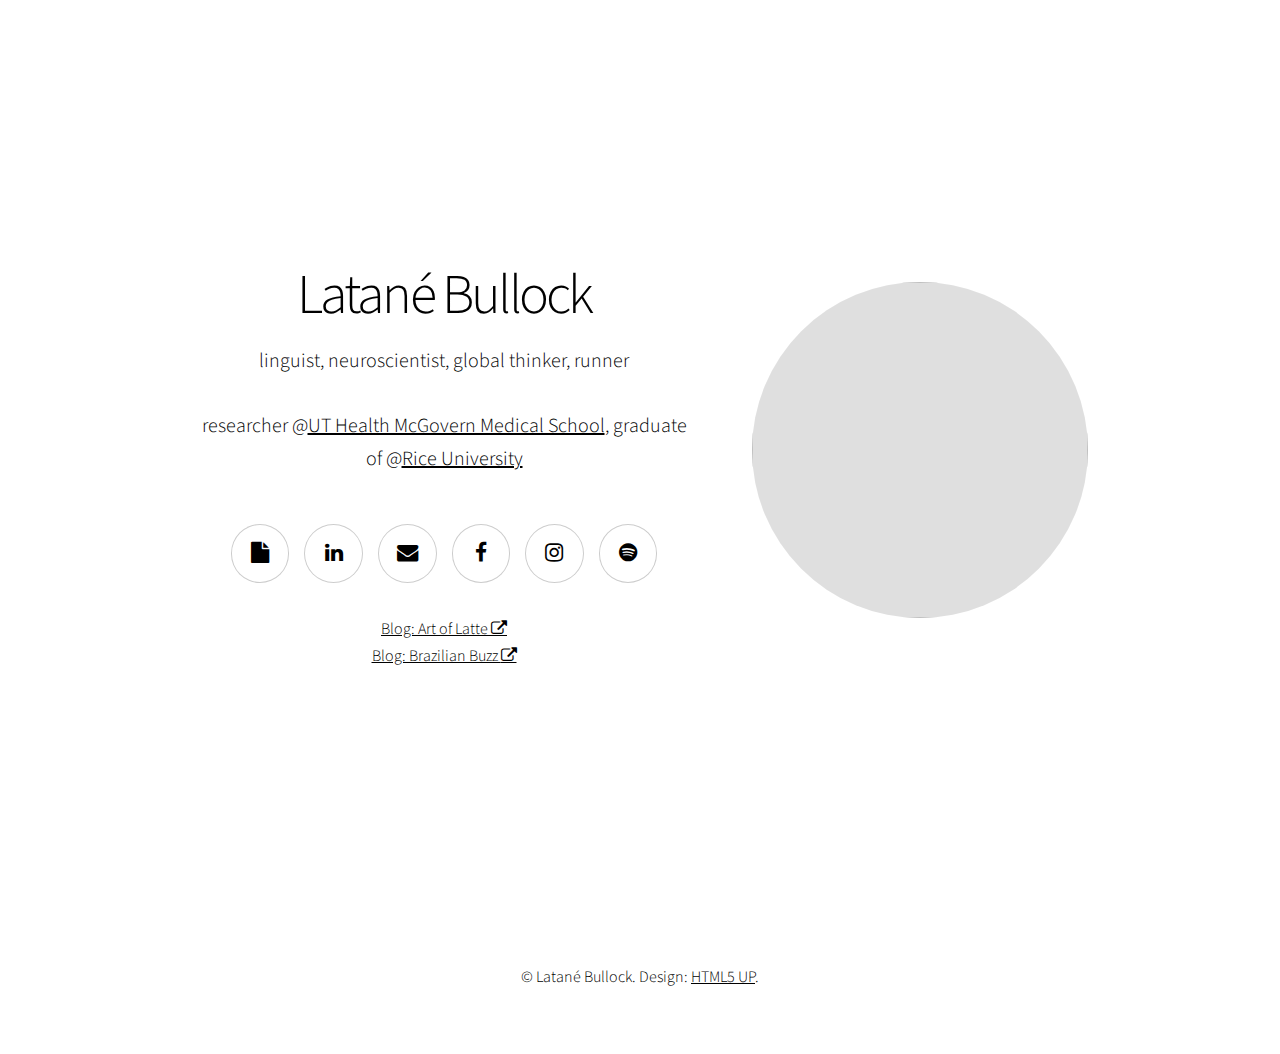
==== index.html @ a4f97af9 "tag updates" ====
<!DOCTYPE HTML>
<!--
	Story by HTML5 UP
	html5up.net | @ajlkn
	Free for personal and commercial use under the CCA 3.0 license (html5up.net/license)
-->
<html>
	<head>
		<title>Latané Bullock</title>
		<meta charset="utf-8" />
		<meta name="viewport" content="width=device-width, initial-scale=1" />
		<link rel="stylesheet" href="assets/css/main.css" />

		<!-- Global site tag (gtag.js) - Google Analytics -->
		<script async src="https://www.googletagmanager.com/gtag/js?id=UA-132793684-1"></script>
		<script>
		window.dataLayer = window.dataLayer || [];
		function gtag(){dataLayer.push(arguments);}
		gtag('js', new Date());

		gtag('config', 'UA-132793684-1');
		</script>

	</head>
	<body>

		<!-- Wrapper -->
			<div id="wrapper" class="divided">
				<!-- One -->
					<section class="banner style3 orient-left content-align-center image-position-right fullscreen onload-image-fade-in onload-content-fade-right">
						<div class="content">
							<h1>Latané Bullock</h1>
							<p class="major">linguist, neuroscientist, global thinker, runner</p>
							<p class="major">researcher @<a href="https://med.uth.edu/" target="_blank">UT Health McGovern Medical School</a>, graduate of @<a href="http://rice.edu/" target="_blank">Rice University</a> </p>

							<ul class="icons">
								<li><a href="assets/resume.pdf" target="_blank" class="icon style2 fa-file fa-lg"><span class="label">Resume</span></a></li>

								<li><a href="https://www.linkedin.com/in/latanebullock/" target="_blank" class="icon style2 fa-linkedin fa-lg"><span class="label">LinkedIn</span></a></li>

								<li><a href="mailto:LataneBullock@gmail.com" target="_blank" class="icon style2 fa-envelope fa-lg"><span class="label">Email</span></a></li>								
								
								<li><a href="https://www.facebook.com/pricelatane.bullock" target="_blank" class="icon style2 fa-facebook fa-lg"><span class="label">Facebook</span></a></li>

								<li><a href="https://www.instagram.com/lahtknaybooluck/" target="_blank" class="icon style2 fa-instagram fa-lg"><span class="label">Instagram</span></a></li>

								<li><a href="https://open.spotify.com/user/1277471135?si=IZV9DPzBTAu4W_e0su8LhQ" target="_blank" class="icon style2 fa-spotify fa-lg"><span class="label">Spotify</span></a></li>
							</ul>
							<!-- <a href="#first" class="button small smooth-scroll-middle "><span class="icon fa-angle-down fa-lg"></span></a> -->
							<a href="https://latane.blogs.rice.edu" target="_blank">Blog: Art of Latte <span class="icon style1 fas fa-external-link"></span></a> <br>
							<a href="http://latinbrazil.blogs.rice.edu/" target="_blank">Blog: Brazilian Buzz <span class="icon style1 fas fa-external-link"></span></a>
										
						</div>
						<div class="image">
							<img src="images/avatar.jpg" alt="" />
						</div>
					</section>

				<!-- Two -->
					<!-- <section class="wrapper style1 align-center" id="first">
						<div class="inner">
							<div class="content">
								<h2>infosys bengaluru</h2>
							</div>
							 <div class="image ">
								<img src="images/spotlight01.jpg" alt="" />
							</div> -->
						</div>
						<!-- Gallery -->
						<!-- <div class="gallery style2 medium lightbox onscroll-fade-in">
							<article>
								<a href="images/gallery/fulls/gal01.jpg" class="image">
									<img src="images/gallery/fulls/gal01.jpg" alt="" />
								</a>
								<div class="caption">
									<h3>pyramid building</h3>
									<p>most iconic building at infosys bengaluru. quarterly results publicly announced her </p>
									<a href="images/gallery/fulls/gal01.jpg" class="button small smooth-scroll-middle "><span class="icon fa-expand fa-lg"></span></a>
								</div>
							</article>
							<article>
								<a href="images/gallery/fulls/gal02.jpg" class="image">
									<img src="images/gallery/fulls/gal02.jpg" alt="" />
								</a>
								<div class="caption">
									<h3>reflection pool</h3>
									<a href="images/gallery/fulls/gal02.jpg" class="button small smooth-scroll-middle "><span class="icon fa-expand fa-lg"></span></a>
								</div>
							</article>
							<article>
								<a href="images/gallery/fulls/gal03.jpg" class="image">
									<img src="images/gallery/fulls/gal03.jpg" alt="" />
								</a>
								<div class="caption">
									<h3>fountain cascade on main quad</h3>
									<a href="images/gallery/fulls/gal03.jpg" class="button small smooth-scroll-middle "><span class="icon fa-expand fa-lg"></span></a>
								</div>
							</article>
							<article>
								<a href="images/gallery/fulls/gal04.jpg" class="image">
									<img src="images/gallery/fulls/gal04.jpg" alt="" />
								</a>
								<div class="caption">
									<h3>swimming pool & jacuzzi</h3>
									<a href="images/gallery/fulls/gal04.jpg" class="button small smooth-scroll-middle "><span class="icon fa-expand fa-lg"></span></a>
								</div>
							</article>
							<article>
								<a href="images/gallery/fulls/gal05.jpg" class="image">
									<img src="images/gallery/fulls/gal05.jpg" alt="" />
								</a>
								<div class="caption">
									<a href="images/gallery/fulls/gal05.jpg" class="button small smooth-scroll-middle "><span class="icon fa-expand fa-lg"></span></a>
								</div>
							</article>
							<article>
								<a href="images/gallery/fulls/gal06.jpg" class="image">
									<img src="images/gallery/fulls/gal06.jpg" alt="" />
								</a>
								<div class="caption">
									<a href="images/gallery/fulls/gal05.jpg" class="button small smooth-scroll-middle "><span class="icon fa-expand fa-lg"></span></a>
								</div>
							</article>
						</div>						
						<div class="inner">
							<p>my thoughtstream of summer '18</p>
							<iframe class="airtable-embed" src="https://airtable.com/embed/shr0s998JmBaqvmUJ?backgroundColor=purple&viewControls=on" frameborder="0" onmousewheel="" width="100%" height="533" style="background: transparent; border: 1px solid #ccc;"></iframe>	
						</div>
					</section> --> 

					<!-- Blog iFrame
					<section class="wrapper style1 align-center" id="first">	
						<div class="inner">
							<div class="content">
								<iframe src="https://latane.blogs.rice.edu" height="500" width="100%">
								</iframe>
							</div>
=
						</div>										

					</section> -->

					<!-- Test Strava Section
					<section class="wrapper style1 align-center" id="first">					
						<div class="inner">
							<p>my thoughtstream of summer '18</p>
							<iframe height='500' width='500' frameborder='0' allowtransparency='true' scrolling='no' src='https://www.strava.com/athletes/34203856/latest-rides/ee7d04fd2a2d3182b710ef623c9ff6e7c1b1bb8e'></iframe>
							<iframe height='160' width='300' frameborder='0' allowtransparency='true' scrolling='no' src='https://www.strava.com/athletes/34203856/activity-summary/ee7d04fd2a2d3182b710ef623c9ff6e7c1b1bb8e'></iframe>
						</div>
					</section> -->

				<!-- Footer -->
					<footer class="wrapper style1 align-center">
						<div class="inner">
							<p>&copy; Latané Bullock. Design: <a href="https://html5up.net">HTML5 UP</a>.</p>
						</div>
					</footer>

			</div>

		<!-- Scripts -->
			<script src="assets/js/jquery.min.js"></script>
			<script src="assets/js/jquery.scrollex.min.js"></script>
			<script src="assets/js/jquery.scrolly.min.js"></script>
			<script src="assets/js/skel.min.js"></script>
			<script src="assets/js/util.js"></script>
			<script src="assets/js/main.js"></script>

	</body>
</html>
---- assets/css/main.css ----
@import url(font-awesome.min.css);
@import url("https://fonts.googleapis.com/css?family=Source+Sans+Pro:300,300i,400,400i");

/*
	Story by HTML5 UP
	html5up.net | @ajlkn
	Free for personal and commercial use under the CCA 3.0 license (html5up.net/license)
*/

/* Reset */

	html, body, div, span, applet, object, iframe, h1, h2, h3, h4, h5, h6, p, blockquote, pre, a, abbr, acronym, address, big, cite, code, del, dfn, em, img, ins, kbd, q, s, samp, small, strike, strong, sub, sup, tt, var, b, u, i, center, dl, dt, dd, ol, ul, li, fieldset, form, label, legend, table, caption, tbody, tfoot, thead, tr, th, td, article, aside, canvas, details, embed, figure, figcaption, footer, header, hgroup, menu, nav, output, ruby, section, summary, time, mark, audio, video {
		margin: 0;
		padding: 0;
		border: 0;
		font-size: 100%;
		font: inherit;
		vertical-align: baseline;
	}

	article, aside, details, figcaption, figure, footer, header, hgroup, menu, nav, section {
		display: block;
	}

	body {
		line-height: 1;
	}

	ol, ul {
		list-style: none;
	}

	blockquote, q {
		quotes: none;
	}

	blockquote:before, blockquote:after, q:before, q:after {
		content: '';
		content: none;
	}

	table {
		border-collapse: collapse;
		border-spacing: 0;
	}

	body {
		-webkit-text-size-adjust: none;
	}

/* Box Model */

	*, *:before, *:after {
		-moz-box-sizing: border-box;
		-webkit-box-sizing: border-box;
		box-sizing: border-box;
	}

/* Grid */

	.row {
		border-bottom: solid 1px transparent;
		-moz-box-sizing: border-box;
		-webkit-box-sizing: border-box;
		box-sizing: border-box;
	}

	.row > * {
		float: left;
		-moz-box-sizing: border-box;
		-webkit-box-sizing: border-box;
		box-sizing: border-box;
	}

	.row:after, .row:before {
		content: '';
		display: block;
		clear: both;
		height: 0;
	}

	.row.uniform > * > :first-child {
		margin-top: 0;
	}

	.row.uniform > * > :last-child {
		margin-bottom: 0;
	}

	.row.\30 \25 > * {
		padding: 0 0 0 0rem;
	}

	.row.\30 \25 {
		margin: 0 0 -1px 0rem;
	}

	.row.uniform.\30 \25 > * {
		padding: 0rem 0 0 0rem;
	}

	.row.uniform.\30 \25 {
		margin: 0rem 0 -1px 0rem;
	}

	.row > * {
		padding: 0 0 0 2rem;
	}

	.row {
		margin: 0 0 -1px -2rem;
	}

	.row.uniform > * {
		padding: 2rem 0 0 2rem;
	}

	.row.uniform {
		margin: -2rem 0 -1px -2rem;
	}

	.row.\32 00\25 > * {
		padding: 0 0 0 4rem;
	}

	.row.\32 00\25 {
		margin: 0 0 -1px -4rem;
	}

	.row.uniform.\32 00\25 > * {
		padding: 4rem 0 0 4rem;
	}

	.row.uniform.\32 00\25 {
		margin: -4rem 0 -1px -4rem;
	}

	.row.\31 50\25 > * {
		padding: 0 0 0 3rem;
	}

	.row.\31 50\25 {
		margin: 0 0 -1px -3rem;
	}

	.row.uniform.\31 50\25 > * {
		padding: 3rem 0 0 3rem;
	}

	.row.uniform.\31 50\25 {
		margin: -3rem 0 -1px -3rem;
	}

	.row.\35 0\25 > * {
		padding: 0 0 0 1rem;
	}

	.row.\35 0\25 {
		margin: 0 0 -1px -1rem;
	}

	.row.uniform.\35 0\25 > * {
		padding: 1rem 0 0 1rem;
	}

	.row.uniform.\35 0\25 {
		margin: -1rem 0 -1px -1rem;
	}

	.row.\32 5\25 > * {
		padding: 0 0 0 0.5rem;
	}

	.row.\32 5\25 {
		margin: 0 0 -1px -0.5rem;
	}

	.row.uniform.\32 5\25 > * {
		padding: 0.5rem 0 0 0.5rem;
	}

	.row.uniform.\32 5\25 {
		margin: -0.5rem 0 -1px -0.5rem;
	}

	.\31 2u, .\31 2u\24 {
		width: 100%;
		clear: none;
		margin-left: 0;
	}

	.\31 1u, .\31 1u\24 {
		width: 91.6666666667%;
		clear: none;
		margin-left: 0;
	}

	.\31 0u, .\31 0u\24 {
		width: 83.3333333333%;
		clear: none;
		margin-left: 0;
	}

	.\39 u, .\39 u\24 {
		width: 75%;
		clear: none;
		margin-left: 0;
	}

	.\38 u, .\38 u\24 {
		width: 66.6666666667%;
		clear: none;
		margin-left: 0;
	}

	.\37 u, .\37 u\24 {
		width: 58.3333333333%;
		clear: none;
		margin-left: 0;
	}

	.\36 u, .\36 u\24 {
		width: 50%;
		clear: none;
		margin-left: 0;
	}

	.\35 u, .\35 u\24 {
		width: 41.6666666667%;
		clear: none;
		margin-left: 0;
	}

	.\34 u, .\34 u\24 {
		width: 33.3333333333%;
		clear: none;
		margin-left: 0;
	}

	.\33 u, .\33 u\24 {
		width: 25%;
		clear: none;
		margin-left: 0;
	}

	.\32 u, .\32 u\24 {
		width: 16.6666666667%;
		clear: none;
		margin-left: 0;
	}

	.\31 u, .\31 u\24 {
		width: 8.3333333333%;
		clear: none;
		margin-left: 0;
	}

	.\31 2u\24 + *,
	.\31 1u\24 + *,
	.\31 0u\24 + *,
	.\39 u\24 + *,
	.\38 u\24 + *,
	.\37 u\24 + *,
	.\36 u\24 + *,
	.\35 u\24 + *,
	.\34 u\24 + *,
	.\33 u\24 + *,
	.\32 u\24 + *,
	.\31 u\24 + * {
		clear: left;
	}

	.\-11u {
		margin-left: 91.66667%;
	}

	.\-10u {
		margin-left: 83.33333%;
	}

	.\-9u {
		margin-left: 75%;
	}

	.\-8u {
		margin-left: 66.66667%;
	}

	.\-7u {
		margin-left: 58.33333%;
	}

	.\-6u {
		margin-left: 50%;
	}

	.\-5u {
		margin-left: 41.66667%;
	}

	.\-4u {
		margin-left: 33.33333%;
	}

	.\-3u {
		margin-left: 25%;
	}

	.\-2u {
		margin-left: 16.66667%;
	}

	.\-1u {
		margin-left: 8.33333%;
	}

	@media screen and (max-width: 1680px) {

		.row > * {
			padding: 0 0 0 2rem;
		}

		.row {
			margin: 0 0 -1px -2rem;
		}

		.row.uniform > * {
			padding: 2rem 0 0 2rem;
		}

		.row.uniform {
			margin: -2rem 0 -1px -2rem;
		}

		.row.\32 00\25 > * {
			padding: 0 0 0 4rem;
		}

		.row.\32 00\25 {
			margin: 0 0 -1px -4rem;
		}

		.row.uniform.\32 00\25 > * {
			padding: 4rem 0 0 4rem;
		}

		.row.uniform.\32 00\25 {
			margin: -4rem 0 -1px -4rem;
		}

		.row.\31 50\25 > * {
			padding: 0 0 0 3rem;
		}

		.row.\31 50\25 {
			margin: 0 0 -1px -3rem;
		}

		.row.uniform.\31 50\25 > * {
			padding: 3rem 0 0 3rem;
		}

		.row.uniform.\31 50\25 {
			margin: -3rem 0 -1px -3rem;
		}

		.row.\35 0\25 > * {
			padding: 0 0 0 1rem;
		}

		.row.\35 0\25 {
			margin: 0 0 -1px -1rem;
		}

		.row.uniform.\35 0\25 > * {
			padding: 1rem 0 0 1rem;
		}

		.row.uniform.\35 0\25 {
			margin: -1rem 0 -1px -1rem;
		}

		.row.\32 5\25 > * {
			padding: 0 0 0 0.5rem;
		}

		.row.\32 5\25 {
			margin: 0 0 -1px -0.5rem;
		}

		.row.uniform.\32 5\25 > * {
			padding: 0.5rem 0 0 0.5rem;
		}

		.row.uniform.\32 5\25 {
			margin: -0.5rem 0 -1px -0.5rem;
		}

		.\31 2u\28xlarge\29, .\31 2u\24\28xlarge\29 {
			width: 100%;
			clear: none;
			margin-left: 0;
		}

		.\31 1u\28xlarge\29, .\31 1u\24\28xlarge\29 {
			width: 91.6666666667%;
			clear: none;
			margin-left: 0;
		}

		.\31 0u\28xlarge\29, .\31 0u\24\28xlarge\29 {
			width: 83.3333333333%;
			clear: none;
			margin-left: 0;
		}

		.\39 u\28xlarge\29, .\39 u\24\28xlarge\29 {
			width: 75%;
			clear: none;
			margin-left: 0;
		}

		.\38 u\28xlarge\29, .\38 u\24\28xlarge\29 {
			width: 66.6666666667%;
			clear: none;
			margin-left: 0;
		}

		.\37 u\28xlarge\29, .\37 u\24\28xlarge\29 {
			width: 58.3333333333%;
			clear: none;
			margin-left: 0;
		}

		.\36 u\28xlarge\29, .\36 u\24\28xlarge\29 {
			width: 50%;
			clear: none;
			margin-left: 0;
		}

		.\35 u\28xlarge\29, .\35 u\24\28xlarge\29 {
			width: 41.6666666667%;
			clear: none;
			margin-left: 0;
		}

		.\34 u\28xlarge\29, .\34 u\24\28xlarge\29 {
			width: 33.3333333333%;
			clear: none;
			margin-left: 0;
		}

		.\33 u\28xlarge\29, .\33 u\24\28xlarge\29 {
			width: 25%;
			clear: none;
			margin-left: 0;
		}

		.\32 u\28xlarge\29, .\32 u\24\28xlarge\29 {
			width: 16.6666666667%;
			clear: none;
			margin-left: 0;
		}

		.\31 u\28xlarge\29, .\31 u\24\28xlarge\29 {
			width: 8.3333333333%;
			clear: none;
			margin-left: 0;
		}

		.\31 2u\24\28xlarge\29 + *,
		.\31 1u\24\28xlarge\29 + *,
		.\31 0u\24\28xlarge\29 + *,
		.\39 u\24\28xlarge\29 + *,
		.\38 u\24\28xlarge\29 + *,
		.\37 u\24\28xlarge\29 + *,
		.\36 u\24\28xlarge\29 + *,
		.\35 u\24\28xlarge\29 + *,
		.\34 u\24\28xlarge\29 + *,
		.\33 u\24\28xlarge\29 + *,
		.\32 u\24\28xlarge\29 + *,
		.\31 u\24\28xlarge\29 + * {
			clear: left;
		}

		.\-11u\28xlarge\29 {
			margin-left: 91.66667%;
		}

		.\-10u\28xlarge\29 {
			margin-left: 83.33333%;
		}

		.\-9u\28xlarge\29 {
			margin-left: 75%;
		}

		.\-8u\28xlarge\29 {
			margin-left: 66.66667%;
		}

		.\-7u\28xlarge\29 {
			margin-left: 58.33333%;
		}

		.\-6u\28xlarge\29 {
			margin-left: 50%;
		}

		.\-5u\28xlarge\29 {
			margin-left: 41.66667%;
		}

		.\-4u\28xlarge\29 {
			margin-left: 33.33333%;
		}

		.\-3u\28xlarge\29 {
			margin-left: 25%;
		}

		.\-2u\28xlarge\29 {
			margin-left: 16.66667%;
		}

		.\-1u\28xlarge\29 {
			margin-left: 8.33333%;
		}

	}

	@media screen and (max-width: 1280px) {

		.row > * {
			padding: 0 0 0 2rem;
		}

		.row {
			margin: 0 0 -1px -2rem;
		}

		.row.uniform > * {
			padding: 2rem 0 0 2rem;
		}

		.row.uniform {
			margin: -2rem 0 -1px -2rem;
		}

		.row.\32 00\25 > * {
			padding: 0 0 0 4rem;
		}

		.row.\32 00\25 {
			margin: 0 0 -1px -4rem;
		}

		.row.uniform.\32 00\25 > * {
			padding: 4rem 0 0 4rem;
		}

		.row.uniform.\32 00\25 {
			margin: -4rem 0 -1px -4rem;
		}

		.row.\31 50\25 > * {
			padding: 0 0 0 3rem;
		}

		.row.\31 50\25 {
			margin: 0 0 -1px -3rem;
		}

		.row.uniform.\31 50\25 > * {
			padding: 3rem 0 0 3rem;
		}

		.row.uniform.\31 50\25 {
			margin: -3rem 0 -1px -3rem;
		}

		.row.\35 0\25 > * {
			padding: 0 0 0 1rem;
		}

		.row.\35 0\25 {
			margin: 0 0 -1px -1rem;
		}

		.row.uniform.\35 0\25 > * {
			padding: 1rem 0 0 1rem;
		}

		.row.uniform.\35 0\25 {
			margin: -1rem 0 -1px -1rem;
		}

		.row.\32 5\25 > * {
			padding: 0 0 0 0.5rem;
		}

		.row.\32 5\25 {
			margin: 0 0 -1px -0.5rem;
		}

		.row.uniform.\32 5\25 > * {
			padding: 0.5rem 0 0 0.5rem;
		}

		.row.uniform.\32 5\25 {
			margin: -0.5rem 0 -1px -0.5rem;
		}

		.\31 2u\28large\29, .\31 2u\24\28large\29 {
			width: 100%;
			clear: none;
			margin-left: 0;
		}

		.\31 1u\28large\29, .\31 1u\24\28large\29 {
			width: 91.6666666667%;
			clear: none;
			margin-left: 0;
		}

		.\31 0u\28large\29, .\31 0u\24\28large\29 {
			width: 83.3333333333%;
			clear: none;
			margin-left: 0;
		}

		.\39 u\28large\29, .\39 u\24\28large\29 {
			width: 75%;
			clear: none;
			margin-left: 0;
		}

		.\38 u\28large\29, .\38 u\24\28large\29 {
			width: 66.6666666667%;
			clear: none;
			margin-left: 0;
		}

		.\37 u\28large\29, .\37 u\24\28large\29 {
			width: 58.3333333333%;
			clear: none;
			margin-left: 0;
		}

		.\36 u\28large\29, .\36 u\24\28large\29 {
			width: 50%;
			clear: none;
			margin-left: 0;
		}

		.\35 u\28large\29, .\35 u\24\28large\29 {
			width: 41.6666666667%;
			clear: none;
			margin-left: 0;
		}

		.\34 u\28large\29, .\34 u\24\28large\29 {
			width: 33.3333333333%;
			clear: none;
			margin-left: 0;
		}

		.\33 u\28large\29, .\33 u\24\28large\29 {
			width: 25%;
			clear: none;
			margin-left: 0;
		}

		.\32 u\28large\29, .\32 u\24\28large\29 {
			width: 16.6666666667%;
			clear: none;
			margin-left: 0;
		}

		.\31 u\28large\29, .\31 u\24\28large\29 {
			width: 8.3333333333%;
			clear: none;
			margin-left: 0;
		}

		.\31 2u\24\28large\29 + *,
		.\31 1u\24\28large\29 + *,
		.\31 0u\24\28large\29 + *,
		.\39 u\24\28large\29 + *,
		.\38 u\24\28large\29 + *,
		.\37 u\24\28large\29 + *,
		.\36 u\24\28large\29 + *,
		.\35 u\24\28large\29 + *,
		.\34 u\24\28large\29 + *,
		.\33 u\24\28large\29 + *,
		.\32 u\24\28large\29 + *,
		.\31 u\24\28large\29 + * {
			clear: left;
		}

		.\-11u\28large\29 {
			margin-left: 91.66667%;
		}

		.\-10u\28large\29 {
			margin-left: 83.33333%;
		}

		.\-9u\28large\29 {
			margin-left: 75%;
		}

		.\-8u\28large\29 {
			margin-left: 66.66667%;
		}

		.\-7u\28large\29 {
			margin-left: 58.33333%;
		}

		.\-6u\28large\29 {
			margin-left: 50%;
		}

		.\-5u\28large\29 {
			margin-left: 41.66667%;
		}

		.\-4u\28large\29 {
			margin-left: 33.33333%;
		}

		.\-3u\28large\29 {
			margin-left: 25%;
		}

		.\-2u\28large\29 {
			margin-left: 16.66667%;
		}

		.\-1u\28large\29 {
			margin-left: 8.33333%;
		}

	}

	@media screen and (max-width: 980px) {

		.row > * {
			padding: 0 0 0 2rem;
		}

		.row {
			margin: 0 0 -1px -2rem;
		}

		.row.uniform > * {
			padding: 2rem 0 0 2rem;
		}

		.row.uniform {
			margin: -2rem 0 -1px -2rem;
		}

		.row.\32 00\25 > * {
			padding: 0 0 0 4rem;
		}

		.row.\32 00\25 {
			margin: 0 0 -1px -4rem;
		}

		.row.uniform.\32 00\25 > * {
			padding: 4rem 0 0 4rem;
		}

		.row.uniform.\32 00\25 {
			margin: -4rem 0 -1px -4rem;
		}

		.row.\31 50\25 > * {
			padding: 0 0 0 3rem;
		}

		.row.\31 50\25 {
			margin: 0 0 -1px -3rem;
		}

		.row.uniform.\31 50\25 > * {
			padding: 3rem 0 0 3rem;
		}

		.row.uniform.\31 50\25 {
			margin: -3rem 0 -1px -3rem;
		}

		.row.\35 0\25 > * {
			padding: 0 0 0 1rem;
		}

		.row.\35 0\25 {
			margin: 0 0 -1px -1rem;
		}

		.row.uniform.\35 0\25 > * {
			padding: 1rem 0 0 1rem;
		}

		.row.uniform.\35 0\25 {
			margin: -1rem 0 -1px -1rem;
		}

		.row.\32 5\25 > * {
			padding: 0 0 0 0.5rem;
		}

		.row.\32 5\25 {
			margin: 0 0 -1px -0.5rem;
		}

		.row.uniform.\32 5\25 > * {
			padding: 0.5rem 0 0 0.5rem;
		}

		.row.uniform.\32 5\25 {
			margin: -0.5rem 0 -1px -0.5rem;
		}

		.\31 2u\28medium\29, .\31 2u\24\28medium\29 {
			width: 100%;
			clear: none;
			margin-left: 0;
		}

		.\31 1u\28medium\29, .\31 1u\24\28medium\29 {
			width: 91.6666666667%;
			clear: none;
			margin-left: 0;
		}

		.\31 0u\28medium\29, .\31 0u\24\28medium\29 {
			width: 83.3333333333%;
			clear: none;
			margin-left: 0;
		}

		.\39 u\28medium\29, .\39 u\24\28medium\29 {
			width: 75%;
			clear: none;
			margin-left: 0;
		}

		.\38 u\28medium\29, .\38 u\24\28medium\29 {
			width: 66.6666666667%;
			clear: none;
			margin-left: 0;
		}

		.\37 u\28medium\29, .\37 u\24\28medium\29 {
			width: 58.3333333333%;
			clear: none;
			margin-left: 0;
		}

		.\36 u\28medium\29, .\36 u\24\28medium\29 {
			width: 50%;
			clear: none;
			margin-left: 0;
		}

		.\35 u\28medium\29, .\35 u\24\28medium\29 {
			width: 41.6666666667%;
			clear: none;
			margin-left: 0;
		}

		.\34 u\28medium\29, .\34 u\24\28medium\29 {
			width: 33.3333333333%;
			clear: none;
			margin-left: 0;
		}

		.\33 u\28medium\29, .\33 u\24\28medium\29 {
			width: 25%;
			clear: none;
			margin-left: 0;
		}

		.\32 u\28medium\29, .\32 u\24\28medium\29 {
			width: 16.6666666667%;
			clear: none;
			margin-left: 0;
		}

		.\31 u\28medium\29, .\31 u\24\28medium\29 {
			width: 8.3333333333%;
			clear: none;
			margin-left: 0;
		}

		.\31 2u\24\28medium\29 + *,
		.\31 1u\24\28medium\29 + *,
		.\31 0u\24\28medium\29 + *,
		.\39 u\24\28medium\29 + *,
		.\38 u\24\28medium\29 + *,
		.\37 u\24\28medium\29 + *,
		.\36 u\24\28medium\29 + *,
		.\35 u\24\28medium\29 + *,
		.\34 u\24\28medium\29 + *,
		.\33 u\24\28medium\29 + *,
		.\32 u\24\28medium\29 + *,
		.\31 u\24\28medium\29 + * {
			clear: left;
		}

		.\-11u\28medium\29 {
			margin-left: 91.66667%;
		}

		.\-10u\28medium\29 {
			margin-left: 83.33333%;
		}

		.\-9u\28medium\29 {
			margin-left: 75%;
		}

		.\-8u\28medium\29 {
			margin-left: 66.66667%;
		}

		.\-7u\28medium\29 {
			margin-left: 58.33333%;
		}

		.\-6u\28medium\29 {
			margin-left: 50%;
		}

		.\-5u\28medium\29 {
			margin-left: 41.66667%;
		}

		.\-4u\28medium\29 {
			margin-left: 33.33333%;
		}

		.\-3u\28medium\29 {
			margin-left: 25%;
		}

		.\-2u\28medium\29 {
			margin-left: 16.66667%;
		}

		.\-1u\28medium\29 {
			margin-left: 8.33333%;
		}

	}

	@media screen and (max-width: 736px) {

		.row > * {
			padding: 0 0 0 2rem;
		}

		.row {
			margin: 0 0 -1px -2rem;
		}

		.row.uniform > * {
			padding: 2rem 0 0 2rem;
		}

		.row.uniform {
			margin: -2rem 0 -1px -2rem;
		}

		.row.\32 00\25 > * {
			padding: 0 0 0 4rem;
		}

		.row.\32 00\25 {
			margin: 0 0 -1px -4rem;
		}

		.row.uniform.\32 00\25 > * {
			padding: 4rem 0 0 4rem;
		}

		.row.uniform.\32 00\25 {
			margin: -4rem 0 -1px -4rem;
		}

		.row.\31 50\25 > * {
			padding: 0 0 0 3rem;
		}

		.row.\31 50\25 {
			margin: 0 0 -1px -3rem;
		}

		.row.uniform.\31 50\25 > * {
			padding: 3rem 0 0 3rem;
		}

		.row.uniform.\31 50\25 {
			margin: -3rem 0 -1px -3rem;
		}

		.row.\35 0\25 > * {
			padding: 0 0 0 1rem;
		}

		.row.\35 0\25 {
			margin: 0 0 -1px -1rem;
		}

		.row.uniform.\35 0\25 > * {
			padding: 1rem 0 0 1rem;
		}

		.row.uniform.\35 0\25 {
			margin: -1rem 0 -1px -1rem;
		}

		.row.\32 5\25 > * {
			padding: 0 0 0 0.5rem;
		}

		.row.\32 5\25 {
			margin: 0 0 -1px -0.5rem;
		}

		.row.uniform.\32 5\25 > * {
			padding: 0.5rem 0 0 0.5rem;
		}

		.row.uniform.\32 5\25 {
			margin: -0.5rem 0 -1px -0.5rem;
		}

		.\31 2u\28small\29, .\31 2u\24\28small\29 {
			width: 100%;
			clear: none;
			margin-left: 0;
		}

		.\31 1u\28small\29, .\31 1u\24\28small\29 {
			width: 91.6666666667%;
			clear: none;
			margin-left: 0;
		}

		.\31 0u\28small\29, .\31 0u\24\28small\29 {
			width: 83.3333333333%;
			clear: none;
			margin-left: 0;
		}

		.\39 u\28small\29, .\39 u\24\28small\29 {
			width: 75%;
			clear: none;
			margin-left: 0;
		}

		.\38 u\28small\29, .\38 u\24\28small\29 {
			width: 66.6666666667%;
			clear: none;
			margin-left: 0;
		}

		.\37 u\28small\29, .\37 u\24\28small\29 {
			width: 58.3333333333%;
			clear: none;
			margin-left: 0;
		}

		.\36 u\28small\29, .\36 u\24\28small\29 {
			width: 50%;
			clear: none;
			margin-left: 0;
		}

		.\35 u\28small\29, .\35 u\24\28small\29 {
			width: 41.6666666667%;
			clear: none;
			margin-left: 0;
		}

		.\34 u\28small\29, .\34 u\24\28small\29 {
			width: 33.3333333333%;
			clear: none;
			margin-left: 0;
		}

		.\33 u\28small\29, .\33 u\24\28small\29 {
			width: 25%;
			clear: none;
			margin-left: 0;
		}

		.\32 u\28small\29, .\32 u\24\28small\29 {
			width: 16.6666666667%;
			clear: none;
			margin-left: 0;
		}

		.\31 u\28small\29, .\31 u\24\28small\29 {
			width: 8.3333333333%;
			clear: none;
			margin-left: 0;
		}

		.\31 2u\24\28small\29 + *,
		.\31 1u\24\28small\29 + *,
		.\31 0u\24\28small\29 + *,
		.\39 u\24\28small\29 + *,
		.\38 u\24\28small\29 + *,
		.\37 u\24\28small\29 + *,
		.\36 u\24\28small\29 + *,
		.\35 u\24\28small\29 + *,
		.\34 u\24\28small\29 + *,
		.\33 u\24\28small\29 + *,
		.\32 u\24\28small\29 + *,
		.\31 u\24\28small\29 + * {
			clear: left;
		}

		.\-11u\28small\29 {
			margin-left: 91.66667%;
		}

		.\-10u\28small\29 {
			margin-left: 83.33333%;
		}

		.\-9u\28small\29 {
			margin-left: 75%;
		}

		.\-8u\28small\29 {
			margin-left: 66.66667%;
		}

		.\-7u\28small\29 {
			margin-left: 58.33333%;
		}

		.\-6u\28small\29 {
			margin-left: 50%;
		}

		.\-5u\28small\29 {
			margin-left: 41.66667%;
		}

		.\-4u\28small\29 {
			margin-left: 33.33333%;
		}

		.\-3u\28small\29 {
			margin-left: 25%;
		}

		.\-2u\28small\29 {
			margin-left: 16.66667%;
		}

		.\-1u\28small\29 {
			margin-left: 8.33333%;
		}

	}

	@media screen and (max-width: 480px) {

		.row > * {
			padding: 0 0 0 2rem;
		}

		.row {
			margin: 0 0 -1px -2rem;
		}

		.row.uniform > * {
			padding: 2rem 0 0 2rem;
		}

		.row.uniform {
			margin: -2rem 0 -1px -2rem;
		}

		.row.\32 00\25 > * {
			padding: 0 0 0 4rem;
		}

		.row.\32 00\25 {
			margin: 0 0 -1px -4rem;
		}

		.row.uniform.\32 00\25 > * {
			padding: 4rem 0 0 4rem;
		}

		.row.uniform.\32 00\25 {
			margin: -4rem 0 -1px -4rem;
		}

		.row.\31 50\25 > * {
			padding: 0 0 0 3rem;
		}

		.row.\31 50\25 {
			margin: 0 0 -1px -3rem;
		}

		.row.uniform.\31 50\25 > * {
			padding: 3rem 0 0 3rem;
		}

		.row.uniform.\31 50\25 {
			margin: -3rem 0 -1px -3rem;
		}

		.row.\35 0\25 > * {
			padding: 0 0 0 1rem;
		}

		.row.\35 0\25 {
			margin: 0 0 -1px -1rem;
		}

		.row.uniform.\35 0\25 > * {
			padding: 1rem 0 0 1rem;
		}

		.row.uniform.\35 0\25 {
			margin: -1rem 0 -1px -1rem;
		}

		.row.\32 5\25 > * {
			padding: 0 0 0 0.5rem;
		}

		.row.\32 5\25 {
			margin: 0 0 -1px -0.5rem;
		}

		.row.uniform.\32 5\25 > * {
			padding: 0.5rem 0 0 0.5rem;
		}

		.row.uniform.\32 5\25 {
			margin: -0.5rem 0 -1px -0.5rem;
		}

		.\31 2u\28xsmall\29, .\31 2u\24\28xsmall\29 {
			width: 100%;
			clear: none;
			margin-left: 0;
		}

		.\31 1u\28xsmall\29, .\31 1u\24\28xsmall\29 {
			width: 91.6666666667%;
			clear: none;
			margin-left: 0;
		}

		.\31 0u\28xsmall\29, .\31 0u\24\28xsmall\29 {
			width: 83.3333333333%;
			clear: none;
			margin-left: 0;
		}

		.\39 u\28xsmall\29, .\39 u\24\28xsmall\29 {
			width: 75%;
			clear: none;
			margin-left: 0;
		}

		.\38 u\28xsmall\29, .\38 u\24\28xsmall\29 {
			width: 66.6666666667%;
			clear: none;
			margin-left: 0;
		}

		.\37 u\28xsmall\29, .\37 u\24\28xsmall\29 {
			width: 58.3333333333%;
			clear: none;
			margin-left: 0;
		}

		.\36 u\28xsmall\29, .\36 u\24\28xsmall\29 {
			width: 50%;
			clear: none;
			margin-left: 0;
		}

		.\35 u\28xsmall\29, .\35 u\24\28xsmall\29 {
			width: 41.6666666667%;
			clear: none;
			margin-left: 0;
		}

		.\34 u\28xsmall\29, .\34 u\24\28xsmall\29 {
			width: 33.3333333333%;
			clear: none;
			margin-left: 0;
		}

		.\33 u\28xsmall\29, .\33 u\24\28xsmall\29 {
			width: 25%;
			clear: none;
			margin-left: 0;
		}

		.\32 u\28xsmall\29, .\32 u\24\28xsmall\29 {
			width: 16.6666666667%;
			clear: none;
			margin-left: 0;
		}

		.\31 u\28xsmall\29, .\31 u\24\28xsmall\29 {
			width: 8.3333333333%;
			clear: none;
			margin-left: 0;
		}

		.\31 2u\24\28xsmall\29 + *,
		.\31 1u\24\28xsmall\29 + *,
		.\31 0u\24\28xsmall\29 + *,
		.\39 u\24\28xsmall\29 + *,
		.\38 u\24\28xsmall\29 + *,
		.\37 u\24\28xsmall\29 + *,
		.\36 u\24\28xsmall\29 + *,
		.\35 u\24\28xsmall\29 + *,
		.\34 u\24\28xsmall\29 + *,
		.\33 u\24\28xsmall\29 + *,
		.\32 u\24\28xsmall\29 + *,
		.\31 u\24\28xsmall\29 + * {
			clear: left;
		}

		.\-11u\28xsmall\29 {
			margin-left: 91.66667%;
		}

		.\-10u\28xsmall\29 {
			margin-left: 83.33333%;
		}

		.\-9u\28xsmall\29 {
			margin-left: 75%;
		}

		.\-8u\28xsmall\29 {
			margin-left: 66.66667%;
		}

		.\-7u\28xsmall\29 {
			margin-left: 58.33333%;
		}

		.\-6u\28xsmall\29 {
			margin-left: 50%;
		}

		.\-5u\28xsmall\29 {
			margin-left: 41.66667%;
		}

		.\-4u\28xsmall\29 {
			margin-left: 33.33333%;
		}

		.\-3u\28xsmall\29 {
			margin-left: 25%;
		}

		.\-2u\28xsmall\29 {
			margin-left: 16.66667%;
		}

		.\-1u\28xsmall\29 {
			margin-left: 8.33333%;
		}

	}

	@media screen and (max-width: 360px) {

		.row > * {
			padding: 0 0 0 2rem;
		}

		.row {
			margin: 0 0 -1px -2rem;
		}

		.row.uniform > * {
			padding: 2rem 0 0 2rem;
		}

		.row.uniform {
			margin: -2rem 0 -1px -2rem;
		}

		.row.\32 00\25 > * {
			padding: 0 0 0 4rem;
		}

		.row.\32 00\25 {
			margin: 0 0 -1px -4rem;
		}

		.row.uniform.\32 00\25 > * {
			padding: 4rem 0 0 4rem;
		}

		.row.uniform.\32 00\25 {
			margin: -4rem 0 -1px -4rem;
		}

		.row.\31 50\25 > * {
			padding: 0 0 0 3rem;
		}

		.row.\31 50\25 {
			margin: 0 0 -1px -3rem;
		}

		.row.uniform.\31 50\25 > * {
			padding: 3rem 0 0 3rem;
		}

		.row.uniform.\31 50\25 {
			margin: -3rem 0 -1px -3rem;
		}

		.row.\35 0\25 > * {
			padding: 0 0 0 1rem;
		}

		.row.\35 0\25 {
			margin: 0 0 -1px -1rem;
		}

		.row.uniform.\35 0\25 > * {
			padding: 1rem 0 0 1rem;
		}

		.row.uniform.\35 0\25 {
			margin: -1rem 0 -1px -1rem;
		}

		.row.\32 5\25 > * {
			padding: 0 0 0 0.5rem;
		}

		.row.\32 5\25 {
			margin: 0 0 -1px -0.5rem;
		}

		.row.uniform.\32 5\25 > * {
			padding: 0.5rem 0 0 0.5rem;
		}

		.row.uniform.\32 5\25 {
			margin: -0.5rem 0 -1px -0.5rem;
		}

		.\31 2u\28xxsmall\29, .\31 2u\24\28xxsmall\29 {
			width: 100%;
			clear: none;
			margin-left: 0;
		}

		.\31 1u\28xxsmall\29, .\31 1u\24\28xxsmall\29 {
			width: 91.6666666667%;
			clear: none;
			margin-left: 0;
		}

		.\31 0u\28xxsmall\29, .\31 0u\24\28xxsmall\29 {
			width: 83.3333333333%;
			clear: none;
			margin-left: 0;
		}

		.\39 u\28xxsmall\29, .\39 u\24\28xxsmall\29 {
			width: 75%;
			clear: none;
			margin-left: 0;
		}

		.\38 u\28xxsmall\29, .\38 u\24\28xxsmall\29 {
			width: 66.6666666667%;
			clear: none;
			margin-left: 0;
		}

		.\37 u\28xxsmall\29, .\37 u\24\28xxsmall\29 {
			width: 58.3333333333%;
			clear: none;
			margin-left: 0;
		}

		.\36 u\28xxsmall\29, .\36 u\24\28xxsmall\29 {
			width: 50%;
			clear: none;
			margin-left: 0;
		}

		.\35 u\28xxsmall\29, .\35 u\24\28xxsmall\29 {
			width: 41.6666666667%;
			clear: none;
			margin-left: 0;
		}

		.\34 u\28xxsmall\29, .\34 u\24\28xxsmall\29 {
			width: 33.3333333333%;
			clear: none;
			margin-left: 0;
		}

		.\33 u\28xxsmall\29, .\33 u\24\28xxsmall\29 {
			width: 25%;
			clear: none;
			margin-left: 0;
		}

		.\32 u\28xxsmall\29, .\32 u\24\28xxsmall\29 {
			width: 16.6666666667%;
			clear: none;
			margin-left: 0;
		}

		.\31 u\28xxsmall\29, .\31 u\24\28xxsmall\29 {
			width: 8.3333333333%;
			clear: none;
			margin-left: 0;
		}

		.\31 2u\24\28xxsmall\29 + *,
		.\31 1u\24\28xxsmall\29 + *,
		.\31 0u\24\28xxsmall\29 + *,
		.\39 u\24\28xxsmall\29 + *,
		.\38 u\24\28xxsmall\29 + *,
		.\37 u\24\28xxsmall\29 + *,
		.\36 u\24\28xxsmall\29 + *,
		.\35 u\24\28xxsmall\29 + *,
		.\34 u\24\28xxsmall\29 + *,
		.\33 u\24\28xxsmall\29 + *,
		.\32 u\24\28xxsmall\29 + *,
		.\31 u\24\28xxsmall\29 + * {
			clear: left;
		}

		.\-11u\28xxsmall\29 {
			margin-left: 91.66667%;
		}

		.\-10u\28xxsmall\29 {
			margin-left: 83.33333%;
		}

		.\-9u\28xxsmall\29 {
			margin-left: 75%;
		}

		.\-8u\28xxsmall\29 {
			margin-left: 66.66667%;
		}

		.\-7u\28xxsmall\29 {
			margin-left: 58.33333%;
		}

		.\-6u\28xxsmall\29 {
			margin-left: 50%;
		}

		.\-5u\28xxsmall\29 {
			margin-left: 41.66667%;
		}

		.\-4u\28xxsmall\29 {
			margin-left: 33.33333%;
		}

		.\-3u\28xxsmall\29 {
			margin-left: 25%;
		}

		.\-2u\28xxsmall\29 {
			margin-left: 16.66667%;
		}

		.\-1u\28xxsmall\29 {
			margin-left: 8.33333%;
		}

	}

/* Basic */

	@-ms-viewport {
		width: device-width;
	}

	body {
		-ms-overflow-style: scrollbar;
	}

	@media screen and (max-width: 480px) {

		html, body {
			min-width: 320px;
		}

	}

	body {
		background: #ffffff;
	}

		body.is-loading *, body.is-loading *:before, body.is-loading *:after {
			-moz-animation: none !important;
			-webkit-animation: none !important;
			-ms-animation: none !important;
			animation: none !important;
			-moz-transition: none !important;
			-webkit-transition: none !important;
			-ms-transition: none !important;
			transition: none !important;
		}

/* Type */

	html {
		font-size: 18pt;
	}

		@media screen and (max-width: 1680px) {

			html {
				font-size: 14pt;
			}

		}

		@media screen and (max-width: 1280px) {

			html {
				font-size: 12pt;
			}

		}

		@media screen and (max-width: 736px) {

			html {
				font-size: 11pt;
			}

		}

		@media screen and (max-width: 360px) {

			html {
				font-size: 10pt;
			}

		}

	body {
		background-color: #ffffff;
		color: #000000;
	}

	body, input, select, textarea {
		font-family: "Source Sans Pro", Helvetica, sans-serif;
		font-size: 1rem;
		font-weight: 300;
		line-height: 1.65;
	}

	a {
		-moz-transition: color 0.2s ease-in-out;
		-webkit-transition: color 0.2s ease-in-out;
		-ms-transition: color 0.2s ease-in-out;
		transition: color 0.2s ease-in-out;
		text-decoration: underline;
	}

		a:hover {
			text-decoration: none;
		}

	strong, b {
		font-weight: 400;
	}

	em, i {
		font-style: italic;
	}

	p {
		margin: 0 0 2rem 0;
	}

		p.major {
			font-size: 1.25rem;
		}

	h1, h2, h3, h4, h5, h6 {
		font-weight: 300;
		line-height: 1.375;
		letter-spacing: -0.05em;
		margin: 0 0 1rem 0;
	}

		h1 a, h2 a, h3 a, h4 a, h5 a, h6 a {
			color: inherit;
			text-decoration: none;
		}

	h1 {
		font-size: 3.5rem;
		line-height: 1.2;
	}

	h2 {
		font-size: 2.25rem;
	}

	h3 {
		font-size: 1.5rem;
	}

	h4 {
		font-size: 1.1rem;
	}

	h5 {
		font-size: 0.9rem;
	}

	h6 {
		font-size: 0.7rem;
	}

	sub {
		font-size: 0.8rem;
		position: relative;
		top: 0.5rem;
	}

	sup {
		font-size: 0.8rem;
		position: relative;
		top: -0.5rem;
	}

	blockquote {
		border-left: solid 4px;
		font-style: italic;
		margin: 0 0 2rem 0;
		padding: 0.5rem 0 0.5rem 2rem;
	}

	code {
		border-radius: 4px;
		font-family: "Courier New", monospace;
		font-size: 0.9em;
		margin: 0 0.25rem;
		padding: 0.25rem 0.325rem;
	}

	pre {
		-webkit-overflow-scrolling: touch;
		font-family: "Courier New", monospace;
		font-size: 0.9em;
		margin: 0 0 2rem 0;
	}

		pre code {
			display: block;
			line-height: 1.5;
			padding: 0.75rem 1rem;
			overflow-x: auto;
		}

	hr {
		border: 0;
		border-bottom: solid 1px;
		margin: 2.5rem 0;
	}

		hr.major {
			margin: 3.5rem 0;
		}

	.align-left {
		text-align: left;
	}

	.align-center {
		text-align: center;
	}

	.align-right {
		text-align: right;
	}

	@media screen and (max-width: 736px) {

		p.major {
			font-size: 1.1rem;
		}

		h1 {
			font-size: 2.5rem;
		}

		h2 {
			font-size: 2rem;
		}

		h3 {
			font-size: 1.25rem;
		}

		h4 {
			font-size: 1rem;
		}

	}

	input, select, textarea {
		color: #000000;
	}

	a {
		color: #000000;
	}

		a:hover {
			color: #47D3E5;
		}

	strong, b {
		color: #000000;
	}

	h1, h2, h3, h4, h5, h6 {
		color: #000000;
	}

	blockquote {
		border-left-color: rgba(0, 0, 0, 0.2);
	}

	code {
		background: rgba(0, 0, 0, 0.05);
		border-color: rgba(0, 0, 0, 0.2);
	}

	hr {
		border-bottom-color: rgba(0, 0, 0, 0.2);
	}

/* Box */

	.box {
		border-radius: 4px;
		border: solid 1px;
		margin-bottom: 2rem;
		padding: 1.5rem;
	}

		.box > :last-child,
		.box > :last-child > :last-child,
		.box > :last-child > :last-child > :last-child {
			margin-bottom: 0;
		}

		.box.alt {
			border: 0;
			border-radius: 0;
			padding: 0;
		}

	.box {
		border-color: rgba(0, 0, 0, 0.2);
	}

/* Button */

	input[type="submit"],
	input[type="reset"],
	input[type="button"],
	button,
	.button {
		-moz-appearance: none;
		-webkit-appearance: none;
		-ms-appearance: none;
		appearance: none;
		-moz-transition: background-color 0.2s ease-in-out, box-shadow 0.2s ease-in-out, color 0.2s ease-in-out;
		-webkit-transition: background-color 0.2s ease-in-out, box-shadow 0.2s ease-in-out, color 0.2s ease-in-out;
		-ms-transition: background-color 0.2s ease-in-out, box-shadow 0.2s ease-in-out, color 0.2s ease-in-out;
		transition: background-color 0.2s ease-in-out, box-shadow 0.2s ease-in-out, color 0.2s ease-in-out;
		border: 0;
		cursor: pointer;
		display: inline-block;
		font-weight: 400;
		letter-spacing: 0.125em;
		text-align: center;
		text-decoration: none;
		text-transform: uppercase;
		white-space: nowrap;
		font-size: 0.75rem;
		max-width: 20rem;
		height: 3.75em;
		line-height: 3.75em;
		border-radius: 3.75em;
		padding: 0 2.5em;
		text-overflow: ellipsis;
		overflow: hidden;
	}

		input[type="submit"].icon:before,
		input[type="reset"].icon:before,
		input[type="button"].icon:before,
		button.icon:before,
		.button.icon:before {
			margin-right: 0.5rem;
		}

		input[type="submit"].fit,
		input[type="reset"].fit,
		input[type="button"].fit,
		button.fit,
		.button.fit {
			display: block;
			margin: 0 0 1rem 0;
			width: 100%;
		}

		input[type="submit"].small,
		input[type="reset"].small,
		input[type="button"].small,
		button.small,
		.button.small {
			font-size: 0.6rem;
			height: 3.325em;
			line-height: 3.325em;
			border-radius: 3.325em;
			padding: 0 2em;
		}

		input[type="submit"].big,
		input[type="reset"].big,
		input[type="button"].big,
		button.big,
		.button.big {
			font-size: 0.8rem;
			height: 4em;
			line-height: 4em;
			border-radius: 4em;
			padding: 0 3em;
		}

		input[type="submit"].wide,
		input[type="reset"].wide,
		input[type="button"].wide,
		button.wide,
		.button.wide {
			min-width: 14em;
		}

		input[type="submit"].disabled, input[type="submit"]:disabled,
		input[type="reset"].disabled,
		input[type="reset"]:disabled,
		input[type="button"].disabled,
		input[type="button"]:disabled,
		button.disabled,
		button:disabled,
		.button.disabled,
		.button:disabled {
			-moz-pointer-events: none;
			-webkit-pointer-events: none;
			-ms-pointer-events: none;
			pointer-events: none;
			opacity: 0.25;
		}

	input[type="submit"],
	input[type="reset"],
	input[type="button"],
	button,
	.button {
		background-color: transparent;
		box-shadow: inset 0 0 0 1px rgba(0, 0, 0, 0.2);
		color: #000000 !important;
	}

		input[type="submit"]:hover,
		input[type="reset"]:hover,
		input[type="button"]:hover,
		button:hover,
		.button:hover {
			box-shadow: inset 0 0 0 1px #47D3E5;
			color: #47D3E5 !important;
		}

		input[type="submit"]:active,
		input[type="reset"]:active,
		input[type="button"]:active,
		button:active,
		.button:active {
			background-color: rgba(71, 211, 229, 0.2);
			box-shadow: inset 0 0 0 1px #47D3E5;
			color: #47D3E5 !important;
		}

		input[type="submit"].special,
		input[type="reset"].special,
		input[type="button"].special,
		button.special,
		.button.special {
			background-color: #000000;
			box-shadow: none;
			color: #ffffff !important;
		}

			input[type="submit"].special:hover,
			input[type="reset"].special:hover,
			input[type="button"].special:hover,
			button.special:hover,
			.button.special:hover {
				background-color: #47D3E5;
			}

			input[type="submit"].special:active,
			input[type="reset"].special:active,
			input[type="button"].special:active,
			button.special:active,
			.button.special:active {
				background-color: #1ebdd1;
			}

/* Form */

	form {
		margin: 0 0 2rem 0;
	}

		form .field {
			margin: 0 0 1.5rem 0;
			clear: both;
		}

			form .field.half {
				clear: none;
				width: 50%;
				float: left;
				padding: 0 0 0 0.75rem;
			}

				form .field.half.first {
					padding: 0 0.75rem 0 0;
				}

			form .field.third {
				clear: none;
				width: 33.33333%;
				float: left;
				padding: 0 0 0 0.75rem;
			}

				form .field.third.first {
					padding: 0 0.75rem 0 0;
				}

		form > .actions {
			clear: both;
			margin: 1.875rem 0 0 0 !important;
		}

		@media screen and (max-width: 736px) {

			form .field {
				margin: 0 0 1.125rem 0;
			}

				form .field.half {
					padding: 0 0 0 0.5625rem;
				}

					form .field.half.first {
						padding: 0 0.5625rem 0 0;
					}

			form > .actions {
				margin: 1.5rem 0 0 0 !important;
			}

		}

		@media screen and (max-width: 480px) {

			form .field.half {
				width: 100%;
				float: none;
				padding: 0;
			}

				form .field.half.first {
					padding: 0;
				}

			form .field.third {
				width: 100%;
				float: none;
				padding: 0;
			}

				form .field.third.first {
					padding: 0;
				}

		}

	label {
		display: block;
		font-size: 0.9rem;
		font-weight: 400;
		margin: 0 0 1rem 0;
	}

	input[type="text"],
	input[type="password"],
	input[type="email"],
	input[type="tel"],
	input[type="search"],
	input[type="url"],
	select,
	textarea {
		-moz-appearance: none;
		-webkit-appearance: none;
		-ms-appearance: none;
		appearance: none;
		background-color: transparent;
		border-radius: 4px;
		border: none;
		border: solid 1px;
		color: inherit;
		display: block;
		outline: 0;
		padding: 0 0.825rem;
		text-decoration: none;
		width: 100%;
	}

		input[type="text"]:invalid,
		input[type="password"]:invalid,
		input[type="email"]:invalid,
		input[type="tel"]:invalid,
		input[type="search"]:invalid,
		input[type="url"]:invalid,
		select:invalid,
		textarea:invalid {
			box-shadow: none;
		}

	.select-wrapper {
		text-decoration: none;
		display: block;
		position: relative;
	}

		.select-wrapper:before {
			-moz-osx-font-smoothing: grayscale;
			-webkit-font-smoothing: antialiased;
			font-family: FontAwesome;
			font-style: normal;
			font-weight: normal;
			text-transform: none !important;
		}

		.select-wrapper:before {
			content: '\f078';
			display: block;
			height: 2.75rem;
			line-height: 2.75rem;
			pointer-events: none;
			position: absolute;
			right: 0;
			text-align: center;
			top: 0;
			width: 2.75rem;
		}

		.select-wrapper select::-ms-expand {
			display: none;
		}

	input[type="text"],
	input[type="password"],
	input[type="email"],
	input[type="tel"],
	input[type="search"],
	input[type="url"],
	select {
		height: 2.75rem;
	}

	textarea {
		padding: 0.75rem 1rem;
	}

	input[type="checkbox"],
	input[type="radio"] {
		-moz-appearance: none;
		-webkit-appearance: none;
		-ms-appearance: none;
		appearance: none;
		display: block;
		float: left;
		margin-right: -2rem;
		opacity: 0;
		width: 1rem;
		z-index: -1;
	}

		input[type="checkbox"] + label,
		input[type="radio"] + label {
			text-decoration: none;
			-moz-user-select: none;
			-webkit-user-select: none;
			-ms-user-select: none;
			user-select: none;
			cursor: pointer;
			display: inline-block;
			font-size: 1rem;
			font-weight: 300;
			padding-left: 2.4rem;
			padding-right: 0.75rem;
			position: relative;
			margin-bottom: 0;
		}

			input[type="checkbox"] + label:before,
			input[type="radio"] + label:before {
				-moz-osx-font-smoothing: grayscale;
				-webkit-font-smoothing: antialiased;
				font-family: FontAwesome;
				font-style: normal;
				font-weight: normal;
				text-transform: none !important;
			}

			input[type="checkbox"] + label:before,
			input[type="radio"] + label:before {
				border-radius: 4px;
				border: solid 1px;
				content: '';
				display: inline-block;
				height: 1.65rem;
				left: 0;
				line-height: 1.58125rem;
				position: absolute;
				text-align: center;
				top: 0;
				width: 1.65rem;
			}

		input[type="checkbox"]:checked + label:before,
		input[type="radio"]:checked + label:before {
			content: '\f00c';
		}

	input[type="checkbox"] + label:before {
		border-radius: 4px;
	}

	input[type="radio"] + label:before {
		border-radius: 100%;
	}

	::-webkit-input-placeholder {
		opacity: 1.0;
	}

	:-moz-placeholder {
		opacity: 1.0;
	}

	::-moz-placeholder {
		opacity: 1.0;
	}

	:-ms-input-placeholder {
		opacity: 1.0;
	}

	.formerize-placeholder {
		opacity: 1.0;
	}

	label {
		color: #000000;
	}

	input[type="text"],
	input[type="password"],
	input[type="email"],
	input[type="tel"],
	input[type="search"],
	input[type="url"],
	select,
	textarea {
		border-color: rgba(0, 0, 0, 0.2);
	}

		input[type="text"]:focus,
		input[type="password"]:focus,
		input[type="email"]:focus,
		input[type="tel"]:focus,
		input[type="search"]:focus,
		input[type="url"]:focus,
		select:focus,
		textarea:focus {
			border-color: #47D3E5;
			box-shadow: 0 0 0 1px #47D3E5;
		}

	.select-wrapper:before {
		color: rgba(0, 0, 0, 0.2);
	}

	input[type="checkbox"] + label,
	input[type="radio"] + label {
		color: #000000;
	}

		input[type="checkbox"] + label:before,
		input[type="radio"] + label:before {
			border-color: rgba(0, 0, 0, 0.2);
		}

	input[type="checkbox"]:checked + label:before,
	input[type="radio"]:checked + label:before {
		background-color: #000000;
		border-color: #000000;
		color: #ffffff;
	}

	input[type="checkbox"]:focus + label:before,
	input[type="radio"]:focus + label:before {
		border-color: #47D3E5;
		box-shadow: 0 0 0 1px #47D3E5;
	}

	::-webkit-input-placeholder {
		color: rgba(0, 0, 0, 0.75) !important;
	}

	:-moz-placeholder {
		color: rgba(0, 0, 0, 0.75) !important;
	}

	::-moz-placeholder {
		color: rgba(0, 0, 0, 0.75) !important;
	}

	:-ms-input-placeholder {
		color: rgba(0, 0, 0, 0.75) !important;
	}

	.formerize-placeholder {
		color: rgba(0, 0, 0, 0.75) !important;
	}

/* Icon */

	.icon {
		text-decoration: none;
		border-bottom: none;
		position: relative;
		text-align: center;
	}

		.icon:before {
			-moz-osx-font-smoothing: grayscale;
			-webkit-font-smoothing: antialiased;
			font-family: FontAwesome;
			font-style: normal;
			font-weight: normal;
			text-transform: none !important;
		}

		.icon > .label {
			display: none;
		}

		.icon.style2:before {
			border-radius: 2.75em;
			display: inline-block;
			height: 2.75em;
			line-height: 2.75em;
			width: 2.75em;
		}

		.icon.major {
			display: block;
			margin: 0 0 1rem 0;
		}

			.icon.major:before {
				font-size: 1.25rem;
			}

	a.icon.style2:before {
		-moz-transition: background-color 0.2s ease-in-out, box-shadow 0.2s ease-in-out, color 0.2s ease-in-out;
		-webkit-transition: background-color 0.2s ease-in-out, box-shadow 0.2s ease-in-out, color 0.2s ease-in-out;
		-ms-transition: background-color 0.2s ease-in-out, box-shadow 0.2s ease-in-out, color 0.2s ease-in-out;
		transition: background-color 0.2s ease-in-out, box-shadow 0.2s ease-in-out, color 0.2s ease-in-out;
	}

	.icon.style2:before {
		box-shadow: inset 0 0 0 1px rgba(0, 0, 0, 0.2);
	}

	a.icon.style2:hover:before {
		box-shadow: inset 0 0 0 1px #47D3E5;
		color: #47D3E5;
	}

	a.icon.style2:active:before {
		background-color: rgba(71, 211, 229, 0.1);
		box-shadow: inset 0 0 0 1px #47D3E5;
		color: #47D3E5;
	}

/* Image */

	.image {
		border: 0;
		border-radius: 4px;
		display: inline-block;
		position: relative;
	}

		.image img {
			display: block;
			border-radius: 4px;
		}

		.image.left, .image.right {
			width: 40%;
			max-width: 10rem;
		}

			.image.left img, .image.right img {
				width: 100%;
			}

		.image.left {
			float: left;
			margin: 0 1.5rem 1rem 0;
			top: 0.25rem;
		}

		.image.right {
			float: right;
			margin: 0 0 1rem 1.5rem;
			top: 0.25rem;
		}

		.image.fit {
			display: block;
			margin: 0 0 2rem 0;
			width: 100%;
		}

			.image.fit img {
				width: 100%;
			}

		.image.main {
			display: block;
			margin: 0 0 3rem 0;
			width: 100%;
		}

			.image.main img {
				width: 100%;
			}

/* List */

	ol {
		list-style: decimal;
		margin: 0 0 2rem 0;
		padding-left: 1.25rem;
	}

		ol li {
			padding-left: 0.25rem;
		}

	ul {
		list-style: disc;
		margin: 0 0 2rem 0;
		padding-left: 1rem;
	}

		ul li {
			padding-left: 0.5rem;
		}

		ul.alt {
			list-style: none;
			padding-left: 0;
		}

			ul.alt li {
				border-top: solid 1px;
				padding: 0.5rem 0;
			}

				ul.alt li:first-child {
					border-top: 0;
					padding-top: 0;
				}

		ul.icons {
			cursor: default;
			list-style: none;
			padding-left: 0;
		}

			ul.icons li {
				display: inline-block;
				padding: 1rem 0.75rem 0 0;
			}

				ul.icons li:last-child {
					padding-right: 0;
				}

		ul.actions {
			cursor: default;
			list-style: none;
			padding-left: 0;
		}

			ul.actions li {
				display: inline-block;
				padding: 0 1rem 0 0;
				vertical-align: middle;
			}

				ul.actions li:last-child {
					padding-right: 0;
				}

			ul.actions.small li {
				padding: 0 0.5rem 0 0;
			}

			ul.actions.vertical li {
				display: block;
				padding: 1rem 0 0 0;
			}

				ul.actions.vertical li:first-child {
					padding-top: 0;
				}

				ul.actions.vertical li > * {
					margin-bottom: 0;
				}

			ul.actions.vertical.small li {
				padding: 0.5rem 0 0 0;
			}

				ul.actions.vertical.small li:first-child {
					padding-top: 0;
				}

			ul.actions.fit {
				display: table;
				margin-left: -1rem;
				padding: 0;
				table-layout: fixed;
				width: calc(100% + 1rem);
			}

				ul.actions.fit li {
					display: table-cell;
					padding: 0 0 0 1rem;
				}

					ul.actions.fit li > * {
						margin-bottom: 0;
					}

				ul.actions.fit.small {
					margin-left: -0.5rem;
					width: calc(100% + 0.5rem);
				}

					ul.actions.fit.small li {
						padding: 0 0 0 0.5rem;
					}

			@media screen and (max-width: 480px) {

				ul.actions {
					margin: 0 0 2rem 0;
				}

					ul.actions li {
						padding: 1rem 0 0 0;
						display: block;
						text-align: center;
						width: 100%;
					}

						ul.actions li:first-child {
							padding-top: 0;
						}

						ul.actions li > * {
							width: 100%;
							margin: 0 !important;
						}

							ul.actions li > *.icon:before {
								margin-left: -2rem;
							}

					ul.actions.small li {
						padding: 0.5rem 0 0 0;
					}

						ul.actions.small li:first-child {
							padding-top: 0;
						}

			}

	dl {
		margin: 0 0 2rem 0;
	}

		dl dt {
			display: block;
			font-weight: 400;
			margin: 0 0 1rem 0;
		}

		dl dd {
			margin-left: 2rem;
		}

		dl.style2 dt {
			width: 25%;
			float: left;
		}

		dl.style2 dd {
			width: 70%;
			float: left;
		}

		dl.style2:after {
			content: '';
			display: block;
			clear: both;
		}

	ul.alt li {
		border-top-color: rgba(0, 0, 0, 0.2);
	}

/* Section/Article */

	section.special, article.special {
		text-align: center;
	}

	header p {
		position: relative;
		margin: -0.65rem 0 1.5rem 0;
		font-style: italic;
	}

	header h1 + p {
		font-size: 1.375rem;
	}

	header h2 + p {
		font-size: 1.25rem;
	}

	header h3 + p {
		font-size: 1.1rem;
	}

	header h4 + p,
	header h5 + p,
	header h6 + p {
		font-size: 0.9rem;
	}

	header p {
		color: rgba(0, 0, 0, 0.75);
	}

/* Table */

	.table-wrapper {
		-webkit-overflow-scrolling: touch;
		margin: 0 0 2rem 0;
		overflow-x: auto;
	}

		.table-wrapper > table {
			margin-bottom: 0;
		}

	table {
		margin: 0 0 2rem 0;
		width: 100%;
	}

		table tbody tr {
			border: solid 1px;
			border-left: 0;
			border-right: 0;
		}

		table td {
			padding: 0.75rem 0.75rem;
		}

		table th {
			font-size: 0.9rem;
			font-weight: 400;
			padding: 0 0.75rem 0.75rem 0.75rem;
			text-align: left;
		}

		table thead {
			border-bottom: solid 2px;
		}

		table tfoot {
			border-top: solid 2px;
		}

		table.alt {
			border-collapse: separate;
		}

			table.alt tbody tr td {
				border: solid 1px;
				border-left-width: 0;
				border-top-width: 0;
			}

				table.alt tbody tr td:first-child {
					border-left-width: 1px;
				}

			table.alt tbody tr:first-child td {
				border-top-width: 1px;
			}

			table.alt thead {
				border-bottom: 0;
			}

			table.alt tfoot {
				border-top: 0;
			}

		table.fixed {
			table-layout: fixed;
		}

	table tbody tr {
		border-color: rgba(0, 0, 0, 0.2);
	}

		table tbody tr:nth-child(2n + 1) {
			background-color: rgba(0, 0, 0, 0.05);
		}

		table tbody tr.alt {
			background-color: rgba(0, 0, 0, 0.05) !important;
		}

	table th {
		color: #000000;
	}

	table thead {
		border-bottom-color: rgba(0, 0, 0, 0.2);
	}

	table tfoot {
		border-top-color: rgba(0, 0, 0, 0.2);
	}

	table.alt tbody tr td {
		border-color: rgba(0, 0, 0, 0.2);
	}

	table.uniform tbody tr:nth-child(2n + 1) {
		background-color: transparent;
	}

/* Banner (transitions) */

	.banner.onload-content-fade-up .content {
		-moz-transition: opacity 0.75s ease-in-out, -moz-transform 0.75s ease-in-out;
		-webkit-transition: opacity 0.75s ease-in-out, -webkit-transform 0.75s ease-in-out;
		-ms-transition: opacity 0.75s ease-in-out, -ms-transform 0.75s ease-in-out;
		transition: opacity 0.75s ease-in-out, transform 0.75s ease-in-out;
	}

	body.is-loading .banner.onload-content-fade-up .content {
		-moz-transform: translateY(1rem);
		-webkit-transform: translateY(1rem);
		-ms-transform: translateY(1rem);
		transform: translateY(1rem);
		opacity: 0;
	}

	.banner.onload-content-fade-down .content {
		-moz-transition: opacity 0.75s ease-in-out, -moz-transform 0.75s ease-in-out;
		-webkit-transition: opacity 0.75s ease-in-out, -webkit-transform 0.75s ease-in-out;
		-ms-transition: opacity 0.75s ease-in-out, -ms-transform 0.75s ease-in-out;
		transition: opacity 0.75s ease-in-out, transform 0.75s ease-in-out;
	}

	body.is-loading .banner.onload-content-fade-down .content {
		-moz-transform: translateY(-1rem);
		-webkit-transform: translateY(-1rem);
		-ms-transform: translateY(-1rem);
		transform: translateY(-1rem);
		opacity: 0;
	}

	.banner.onload-content-fade-left .content {
		-moz-transition: opacity 0.75s ease-in-out, -moz-transform 0.75s ease-in-out;
		-webkit-transition: opacity 0.75s ease-in-out, -webkit-transform 0.75s ease-in-out;
		-ms-transition: opacity 0.75s ease-in-out, -ms-transform 0.75s ease-in-out;
		transition: opacity 0.75s ease-in-out, transform 0.75s ease-in-out;
	}

	body.is-loading .banner.onload-content-fade-left .content {
		-moz-transform: translateX(1rem);
		-webkit-transform: translateX(1rem);
		-ms-transform: translateX(1rem);
		transform: translateX(1rem);
		opacity: 0;
	}

	.banner.onload-content-fade-right .content {
		-moz-transition: opacity 0.75s ease-in-out, -moz-transform 0.75s ease-in-out;
		-webkit-transition: opacity 0.75s ease-in-out, -webkit-transform 0.75s ease-in-out;
		-ms-transition: opacity 0.75s ease-in-out, -ms-transform 0.75s ease-in-out;
		transition: opacity 0.75s ease-in-out, transform 0.75s ease-in-out;
	}

	body.is-loading .banner.onload-content-fade-right .content {
		-moz-transform: translateX(-1rem);
		-webkit-transform: translateX(-1rem);
		-ms-transform: translateX(-1rem);
		transform: translateX(-1rem);
		opacity: 0;
	}

	.banner.onload-content-fade-in .content {
		-moz-transition: opacity 0.75s ease-in-out;
		-webkit-transition: opacity 0.75s ease-in-out;
		-ms-transition: opacity 0.75s ease-in-out;
		transition: opacity 0.75s ease-in-out;
	}

	body.is-loading .banner.onload-content-fade-in .content {
		opacity: 0;
	}

	.banner.onload-image-fade-up .image {
		-moz-transition: opacity 0.75s ease-in-out, -moz-transform 0.75s ease-in-out;
		-webkit-transition: opacity 0.75s ease-in-out, -webkit-transform 0.75s ease-in-out;
		-ms-transition: opacity 0.75s ease-in-out, -ms-transform 0.75s ease-in-out;
		transition: opacity 0.75s ease-in-out, transform 0.75s ease-in-out;
	}

		.banner.onload-image-fade-up .image img {
			-moz-transition: opacity 0.75s ease-in-out;
			-webkit-transition: opacity 0.75s ease-in-out;
			-ms-transition: opacity 0.75s ease-in-out;
			transition: opacity 0.75s ease-in-out;
			-moz-transition-delay: 0.5625s;
			-webkit-transition-delay: 0.5625s;
			-ms-transition-delay: 0.5625s;
			transition-delay: 0.5625s;
		}

	body.is-loading .banner.onload-image-fade-up .image {
		-moz-transform: translateY(1rem);
		-webkit-transform: translateY(1rem);
		-ms-transform: translateY(1rem);
		transform: translateY(1rem);
		opacity: 0;
	}

		body.is-loading .banner.onload-image-fade-up .image img {
			opacity: 0;
		}

	.banner.onload-image-fade-down .image {
		-moz-transition: opacity 0.75s ease-in-out, -moz-transform 0.75s ease-in-out;
		-webkit-transition: opacity 0.75s ease-in-out, -webkit-transform 0.75s ease-in-out;
		-ms-transition: opacity 0.75s ease-in-out, -ms-transform 0.75s ease-in-out;
		transition: opacity 0.75s ease-in-out, transform 0.75s ease-in-out;
	}

		.banner.onload-image-fade-down .image img {
			-moz-transition: opacity 0.75s ease-in-out;
			-webkit-transition: opacity 0.75s ease-in-out;
			-ms-transition: opacity 0.75s ease-in-out;
			transition: opacity 0.75s ease-in-out;
			-moz-transition-delay: 0.5625s;
			-webkit-transition-delay: 0.5625s;
			-ms-transition-delay: 0.5625s;
			transition-delay: 0.5625s;
		}

	body.is-loading .banner.onload-image-fade-down .image {
		-moz-transform: translateY(-1rem);
		-webkit-transform: translateY(-1rem);
		-ms-transform: translateY(-1rem);
		transform: translateY(-1rem);
		opacity: 0;
	}

		body.is-loading .banner.onload-image-fade-down .image img {
			opacity: 0;
		}

	.banner.onload-image-fade-left .image {
		-moz-transition: opacity 0.75s ease-in-out, -moz-transform 0.75s ease-in-out;
		-webkit-transition: opacity 0.75s ease-in-out, -webkit-transform 0.75s ease-in-out;
		-ms-transition: opacity 0.75s ease-in-out, -ms-transform 0.75s ease-in-out;
		transition: opacity 0.75s ease-in-out, transform 0.75s ease-in-out;
	}

		.banner.onload-image-fade-left .image img {
			-moz-transition: opacity 0.75s ease-in-out;
			-webkit-transition: opacity 0.75s ease-in-out;
			-ms-transition: opacity 0.75s ease-in-out;
			transition: opacity 0.75s ease-in-out;
			-moz-transition-delay: 0.5625s;
			-webkit-transition-delay: 0.5625s;
			-ms-transition-delay: 0.5625s;
			transition-delay: 0.5625s;
		}

	body.is-loading .banner.onload-image-fade-left .image {
		-moz-transform: translateX(1rem);
		-webkit-transform: translateX(1rem);
		-ms-transform: translateX(1rem);
		transform: translateX(1rem);
		opacity: 0;
	}

		body.is-loading .banner.onload-image-fade-left .image img {
			opacity: 0;
		}

	.banner.onload-image-fade-right .image {
		-moz-transition: opacity 0.75s ease-in-out, -moz-transform 0.75s ease-in-out;
		-webkit-transition: opacity 0.75s ease-in-out, -webkit-transform 0.75s ease-in-out;
		-ms-transition: opacity 0.75s ease-in-out, -ms-transform 0.75s ease-in-out;
		transition: opacity 0.75s ease-in-out, transform 0.75s ease-in-out;
	}

		.banner.onload-image-fade-right .image img {
			-moz-transition: opacity 0.75s ease-in-out;
			-webkit-transition: opacity 0.75s ease-in-out;
			-ms-transition: opacity 0.75s ease-in-out;
			transition: opacity 0.75s ease-in-out;
			-moz-transition-delay: 0.5625s;
			-webkit-transition-delay: 0.5625s;
			-ms-transition-delay: 0.5625s;
			transition-delay: 0.5625s;
		}

	body.is-loading .banner.onload-image-fade-right .image {
		-moz-transform: translateX(-1rem);
		-webkit-transform: translateX(-1rem);
		-ms-transform: translateX(-1rem);
		transform: translateX(-1rem);
		opacity: 0;
	}

		body.is-loading .banner.onload-image-fade-right .image img {
			opacity: 0;
		}

	.banner.onload-image-fade-in .image img {
		-moz-transition: opacity 0.75s ease-in-out;
		-webkit-transition: opacity 0.75s ease-in-out;
		-ms-transition: opacity 0.75s ease-in-out;
		transition: opacity 0.75s ease-in-out;
	}

	body.is-loading .banner.onload-image-fade-in .image img {
		opacity: 0;
	}

	.banner.onscroll-content-fade-up .content {
		-moz-transition: opacity 0.75s ease-in-out, -moz-transform 0.75s ease-in-out;
		-webkit-transition: opacity 0.75s ease-in-out, -webkit-transform 0.75s ease-in-out;
		-ms-transition: opacity 0.75s ease-in-out, -ms-transform 0.75s ease-in-out;
		transition: opacity 0.75s ease-in-out, transform 0.75s ease-in-out;
	}

	.banner.onscroll-content-fade-up.is-inactive .content {
		-moz-transform: translateY(1rem);
		-webkit-transform: translateY(1rem);
		-ms-transform: translateY(1rem);
		transform: translateY(1rem);
		opacity: 0;
	}

	.banner.onscroll-content-fade-down .content {
		-moz-transition: opacity 0.75s ease-in-out, -moz-transform 0.75s ease-in-out;
		-webkit-transition: opacity 0.75s ease-in-out, -webkit-transform 0.75s ease-in-out;
		-ms-transition: opacity 0.75s ease-in-out, -ms-transform 0.75s ease-in-out;
		transition: opacity 0.75s ease-in-out, transform 0.75s ease-in-out;
	}

	.banner.onscroll-content-fade-down.is-inactive .content {
		-moz-transform: translateY(-1rem);
		-webkit-transform: translateY(-1rem);
		-ms-transform: translateY(-1rem);
		transform: translateY(-1rem);
		opacity: 0;
	}

	.banner.onscroll-content-fade-left .content {
		-moz-transition: opacity 0.75s ease-in-out, -moz-transform 0.75s ease-in-out;
		-webkit-transition: opacity 0.75s ease-in-out, -webkit-transform 0.75s ease-in-out;
		-ms-transition: opacity 0.75s ease-in-out, -ms-transform 0.75s ease-in-out;
		transition: opacity 0.75s ease-in-out, transform 0.75s ease-in-out;
	}

	.banner.onscroll-content-fade-left.is-inactive .content {
		-moz-transform: translateX(1rem);
		-webkit-transform: translateX(1rem);
		-ms-transform: translateX(1rem);
		transform: translateX(1rem);
		opacity: 0;
	}

	.banner.onscroll-content-fade-right .content {
		-moz-transition: opacity 0.75s ease-in-out, -moz-transform 0.75s ease-in-out;
		-webkit-transition: opacity 0.75s ease-in-out, -webkit-transform 0.75s ease-in-out;
		-ms-transition: opacity 0.75s ease-in-out, -ms-transform 0.75s ease-in-out;
		transition: opacity 0.75s ease-in-out, transform 0.75s ease-in-out;
	}

	.banner.onscroll-content-fade-right.is-inactive .content {
		-moz-transform: translateX(-1rem);
		-webkit-transform: translateX(-1rem);
		-ms-transform: translateX(-1rem);
		transform: translateX(-1rem);
		opacity: 0;
	}

	.banner.onscroll-content-fade-in .content {
		-moz-transition: opacity 0.75s ease-in-out;
		-webkit-transition: opacity 0.75s ease-in-out;
		-ms-transition: opacity 0.75s ease-in-out;
		transition: opacity 0.75s ease-in-out;
	}

	.banner.onscroll-content-fade-in.is-inactive .content {
		opacity: 0;
	}

	.banner.onscroll-image-fade-up .image {
		-moz-transition: opacity 0.75s ease-in-out, -moz-transform 0.75s ease-in-out;
		-webkit-transition: opacity 0.75s ease-in-out, -webkit-transform 0.75s ease-in-out;
		-ms-transition: opacity 0.75s ease-in-out, -ms-transform 0.75s ease-in-out;
		transition: opacity 0.75s ease-in-out, transform 0.75s ease-in-out;
	}

		.banner.onscroll-image-fade-up .image img {
			-moz-transition: opacity 0.75s ease-in-out;
			-webkit-transition: opacity 0.75s ease-in-out;
			-ms-transition: opacity 0.75s ease-in-out;
			transition: opacity 0.75s ease-in-out;
			-moz-transition-delay: 0.5625s;
			-webkit-transition-delay: 0.5625s;
			-ms-transition-delay: 0.5625s;
			transition-delay: 0.5625s;
		}

	.banner.onscroll-image-fade-up.is-inactive .image {
		-moz-transform: translateY(1rem);
		-webkit-transform: translateY(1rem);
		-ms-transform: translateY(1rem);
		transform: translateY(1rem);
		opacity: 0;
	}

		.banner.onscroll-image-fade-up.is-inactive .image img {
			opacity: 0;
		}

	.banner.onscroll-image-fade-down .image {
		-moz-transition: opacity 0.75s ease-in-out, -moz-transform 0.75s ease-in-out;
		-webkit-transition: opacity 0.75s ease-in-out, -webkit-transform 0.75s ease-in-out;
		-ms-transition: opacity 0.75s ease-in-out, -ms-transform 0.75s ease-in-out;
		transition: opacity 0.75s ease-in-out, transform 0.75s ease-in-out;
	}

		.banner.onscroll-image-fade-down .image img {
			-moz-transition: opacity 0.75s ease-in-out;
			-webkit-transition: opacity 0.75s ease-in-out;
			-ms-transition: opacity 0.75s ease-in-out;
			transition: opacity 0.75s ease-in-out;
			-moz-transition-delay: 0.5625s;
			-webkit-transition-delay: 0.5625s;
			-ms-transition-delay: 0.5625s;
			transition-delay: 0.5625s;
		}

	.banner.onscroll-image-fade-down.is-inactive .image {
		-moz-transform: translateY(-1rem);
		-webkit-transform: translateY(-1rem);
		-ms-transform: translateY(-1rem);
		transform: translateY(-1rem);
		opacity: 0;
	}

		.banner.onscroll-image-fade-down.is-inactive .image img {
			opacity: 0;
		}

	.banner.onscroll-image-fade-left .image {
		-moz-transition: opacity 0.75s ease-in-out, -moz-transform 0.75s ease-in-out;
		-webkit-transition: opacity 0.75s ease-in-out, -webkit-transform 0.75s ease-in-out;
		-ms-transition: opacity 0.75s ease-in-out, -ms-transform 0.75s ease-in-out;
		transition: opacity 0.75s ease-in-out, transform 0.75s ease-in-out;
	}

		.banner.onscroll-image-fade-left .image img {
			-moz-transition: opacity 0.75s ease-in-out;
			-webkit-transition: opacity 0.75s ease-in-out;
			-ms-transition: opacity 0.75s ease-in-out;
			transition: opacity 0.75s ease-in-out;
			-moz-transition-delay: 0.5625s;
			-webkit-transition-delay: 0.5625s;
			-ms-transition-delay: 0.5625s;
			transition-delay: 0.5625s;
		}

	.banner.onscroll-image-fade-left.is-inactive .image {
		-moz-transform: translateX(1rem);
		-webkit-transform: translateX(1rem);
		-ms-transform: translateX(1rem);
		transform: translateX(1rem);
		opacity: 0;
	}

		.banner.onscroll-image-fade-left.is-inactive .image img {
			opacity: 0;
		}

	.banner.onscroll-image-fade-right .image {
		-moz-transition: opacity 0.75s ease-in-out, -moz-transform 0.75s ease-in-out;
		-webkit-transition: opacity 0.75s ease-in-out, -webkit-transform 0.75s ease-in-out;
		-ms-transition: opacity 0.75s ease-in-out, -ms-transform 0.75s ease-in-out;
		transition: opacity 0.75s ease-in-out, transform 0.75s ease-in-out;
	}

		.banner.onscroll-image-fade-right .image img {
			-moz-transition: opacity 0.75s ease-in-out;
			-webkit-transition: opacity 0.75s ease-in-out;
			-ms-transition: opacity 0.75s ease-in-out;
			transition: opacity 0.75s ease-in-out;
			-moz-transition-delay: 0.5625s;
			-webkit-transition-delay: 0.5625s;
			-ms-transition-delay: 0.5625s;
			transition-delay: 0.5625s;
		}

	.banner.onscroll-image-fade-right.is-inactive .image {
		-moz-transform: translateX(-1rem);
		-webkit-transform: translateX(-1rem);
		-ms-transform: translateX(-1rem);
		transform: translateX(-1rem);
		opacity: 0;
	}

		.banner.onscroll-image-fade-right.is-inactive .image img {
			opacity: 0;
		}

	.banner.onscroll-image-fade-in .image img {
		-moz-transition: opacity 0.75s ease-in-out;
		-webkit-transition: opacity 0.75s ease-in-out;
		-ms-transition: opacity 0.75s ease-in-out;
		transition: opacity 0.75s ease-in-out;
	}

	.banner.onscroll-image-fade-in.is-inactive .image img {
		opacity: 0;
	}

/* Banner (style1) */

	.banner.style1 {
		-moz-align-items: stretch;
		-webkit-align-items: stretch;
		-ms-align-items: stretch;
		align-items: stretch;
		display: -moz-flex;
		display: -webkit-flex;
		display: -ms-flex;
		display: flex;
		-moz-flex-direction: row;
		-webkit-flex-direction: row;
		-ms-flex-direction: row;
		flex-direction: row;
		-moz-justify-content: -moz-flex-end;
		-webkit-justify-content: -webkit-flex-end;
		-ms-justify-content: -ms-flex-end;
		justify-content: flex-end;
		position: relative;
		text-align: left;
		overflow-x: hidden;
	}

		.banner.style1 .content {
			padding: 7rem 7rem 5rem 7rem ;
			-moz-align-self: center;
			-webkit-align-self: center;
			-ms-align-self: center;
			align-self: center;
			-moz-flex-grow: 1;
			-webkit-flex-grow: 1;
			-ms-flex-grow: 1;
			flex-grow: 1;
			-moz-flex-shrink: 1;
			-webkit-flex-shrink: 1;
			-ms-flex-shrink: 1;
			flex-shrink: 1;
			width: 50%;
			max-width: 48rem;
			margin: 0 auto;
		}

		.banner.style1 .image {
			-moz-flex-grow: 0;
			-webkit-flex-grow: 0;
			-ms-flex-grow: 0;
			flex-grow: 0;
			-moz-flex-shrink: 0;
			-webkit-flex-shrink: 0;
			-ms-flex-shrink: 0;
			flex-shrink: 0;
			border-radius: 0;
			width: 50%;
		}

			.banner.style1 .image img {
				-moz-object-fit: cover;
				-webkit-object-fit: cover;
				-ms-object-fit: cover;
				object-fit: cover;
				-moz-object-position: center;
				-webkit-object-position: center;
				-ms-object-position: center;
				object-position: center;
				display: block;
				position: absolute;
				top: 0;
				left: 0;
				width: 100%;
				height: 100%;
				border-radius: 0;
			}

		@media screen and (max-width: 1680px) {

			.banner.style1 .content {
				padding: 5rem 5rem 3rem 5rem ;
			}

		}

		@media screen and (max-width: 1280px) {

			.banner.style1 .content {
				padding: 4rem 4rem 2rem 4rem ;
			}

		}

		@media screen and (max-width: 980px) {

			.banner.style1 .content {
				padding: 3.75rem 3rem 1.75rem 3rem ;
			}

		}

		@media screen and (max-width: 736px) {

			.banner.style1 .content {
				padding: 2.5rem 2rem 0.5rem 2rem ;
			}

		}

		@media screen and (orientation: portrait) {

			.banner.style1 {
				-moz-flex-direction: column-reverse;
				-webkit-flex-direction: column-reverse;
				-ms-flex-direction: column-reverse;
				flex-direction: column-reverse;
				text-align: center;
			}

				.banner.style1 .content {
					display: -moz-flex;
					display: -webkit-flex;
					display: -ms-flex;
					display: flex;
					-moz-flex-direction: column;
					-webkit-flex-direction: column;
					-ms-flex-direction: column;
					flex-direction: column;
					-moz-justify-content: center;
					-webkit-justify-content: center;
					-ms-justify-content: center;
					justify-content: center;
					width: 100%;
					max-width: 100%;
				}

				.banner.style1 .image {
					width: 100%;
					max-width: 100%;
					height: 45vh;
				}

		}

		.banner.style1.fullscreen {
			min-height: 100vh;
		}

			@media screen and (orientation: portrait) {

				.banner.style1.fullscreen .content {
					min-height: 50vh;
				}

				.banner.style1.fullscreen .image {
					height: 50vh;
				}

			}

		.banner.style1.orient-right {
			-moz-flex-direction: row-reverse;
			-webkit-flex-direction: row-reverse;
			-ms-flex-direction: row-reverse;
			flex-direction: row-reverse;
		}

			@media screen and (orientation: portrait) {

				.banner.style1.orient-right {
					-moz-flex-direction: column-reverse;
					-webkit-flex-direction: column-reverse;
					-ms-flex-direction: column-reverse;
					flex-direction: column-reverse;
				}

			}

		.banner.style1.content-align-center {
			text-align: center;
		}

		.banner.style1.content-align-right {
			text-align: right;
		}

			@media screen and (orientation: portrait) {

				.banner.style1.content-align-right {
					text-align: center;
				}

			}

		.banner.style1.image-position-left .image img {
			-moz-object-position: left;
			-webkit-object-position: left;
			-ms-object-position: left;
			object-position: left;
		}

		.banner.style1.image-position-right .image img {
			-moz-object-position: right;
			-webkit-object-position: right;
			-ms-object-position: right;
			object-position: right;
		}

/* Banner (style2) */

	.banner.style2 {
		padding: 5.25rem 5.25rem 3.25rem 5.25rem ;
		-moz-align-items: center;
		-webkit-align-items: center;
		-ms-align-items: center;
		align-items: center;
		display: -moz-flex;
		display: -webkit-flex;
		display: -ms-flex;
		display: flex;
		-moz-justify-content: center;
		-webkit-justify-content: center;
		-ms-justify-content: center;
		justify-content: center;
		background-color: inherit;
		position: relative;
		text-align: center;
		overflow-x: hidden;
	}

		.banner.style2 .content {
			padding: 5.25rem 5.25rem 3.25rem 5.25rem ;
			position: relative;
			width: 40rem;
			max-width: 100%;
			background-color: inherit;
			border-radius: 0.5rem;
			margin-bottom: 2rem;
			z-index: 1;
		}

		.banner.style2 .image {
			-moz-flex-grow: 0;
			-webkit-flex-grow: 0;
			-ms-flex-grow: 0;
			flex-grow: 0;
			-moz-flex-shrink: 0;
			-webkit-flex-shrink: 0;
			-ms-flex-shrink: 0;
			flex-shrink: 0;
			position: absolute;
			width: 100%;
			height: 100%;
			top: 0;
			left: 0;
			border-radius: 0;
		}

			.banner.style2 .image img {
				-moz-object-fit: cover;
				-webkit-object-fit: cover;
				-ms-object-fit: cover;
				object-fit: cover;
				-moz-object-position: center;
				-webkit-object-position: center;
				-ms-object-position: center;
				object-position: center;
				display: block;
				position: absolute;
				top: 0;
				left: 0;
				width: 100%;
				height: 100%;
				border-radius: 0;
			}

		@media screen and (max-width: 1680px) {

			.banner.style2 {
				padding: 3.75rem 3.75rem 1.75rem 3.75rem ;
			}

				.banner.style2 .content {
					padding: 3.75rem 3.75rem 1.75rem 3.75rem ;
				}

		}

		@media screen and (max-width: 1280px) {

			.banner.style2 {
				padding: 4rem 3rem 2rem 3rem ;
			}

				.banner.style2 .content {
					padding: 4rem 3rem 2rem 3rem ;
				}

		}

		@media screen and (max-width: 980px) {

			.banner.style2 {
				padding: 3rem 3rem 1rem 3rem ;
			}

				.banner.style2 .content {
					padding: 3.75rem 2.25rem 1.75rem 2.25rem ;
				}

		}

		@media screen and (max-width: 736px) {

			.banner.style2 {
				padding: 2rem 2rem 0.1rem 2rem ;
			}

				.banner.style2 .content {
					padding: 2.5rem 1.5rem 0.5rem 1.5rem ;
				}

		}

		.banner.style2.fullscreen {
			min-height: 100vh;
		}

		.banner.style2.orient-left {
			-moz-justify-content: -moz-flex-start;
			-webkit-justify-content: -webkit-flex-start;
			-ms-justify-content: -ms-flex-start;
			justify-content: flex-start;
			padding-left: 0;
		}

			.banner.style2.orient-left .content {
				border-top-left-radius: 0;
				border-bottom-left-radius: 0;
			}

		.banner.style2.orient-right {
			-moz-justify-content: -moz-flex-end;
			-webkit-justify-content: -webkit-flex-end;
			-ms-justify-content: -ms-flex-end;
			justify-content: flex-end;
			padding-right: 0;
		}

			.banner.style2.orient-right .content {
				border-top-right-radius: 0;
				border-bottom-right-radius: 0;
			}

		.banner.style2.content-align-left {
			text-align: left;
		}

		.banner.style2.content-align-right {
			text-align: right;
		}

		.banner.style2.image-position-left .image img {
			-moz-object-position: left;
			-webkit-object-position: left;
			-ms-object-position: left;
			object-position: left;
		}

		.banner.style2.image-position-right .image img {
			-moz-object-position: right;
			-webkit-object-position: right;
			-ms-object-position: right;
			object-position: right;
		}

/* Banner (style3) */

	.banner.style3 {
		padding: 7rem 7rem 5rem 7rem ;
		-moz-align-items: center;
		-webkit-align-items: center;
		-ms-align-items: center;
		align-items: center;
		display: -moz-flex;
		display: -webkit-flex;
		display: -ms-flex;
		display: flex;
		-moz-flex-direction: row-reverse;
		-webkit-flex-direction: row-reverse;
		-ms-flex-direction: row-reverse;
		flex-direction: row-reverse;
		-moz-justify-content: center;
		-webkit-justify-content: center;
		-ms-justify-content: center;
		justify-content: center;
		position: relative;
		text-align: left;
		overflow-x: hidden;
	}

		.banner.style3 .content {
			width: 31.5rem;
			max-width: 100%;
		}

		.banner.style3 .image {
			-moz-flex-grow: 0;
			-webkit-flex-grow: 0;
			-ms-flex-grow: 0;
			flex-grow: 0;
			-moz-flex-shrink: 0;
			-webkit-flex-shrink: 0;
			-ms-flex-shrink: 0;
			flex-shrink: 0;
			width: 21rem;
			height: 21rem;
			border-radius: 100%;
			margin: 0 3.5rem 2rem 0;
		}

			.banner.style3 .image img {
				-moz-object-fit: cover;
				-webkit-object-fit: cover;
				-ms-object-fit: cover;
				object-fit: cover;
				-moz-object-position: center;
				-webkit-object-position: center;
				-ms-object-position: center;
				object-position: center;
				display: block;
				width: 100%;
				height: 100%;
				border-radius: 100%;
			}

		@media screen and (max-width: 1680px) {

			.banner.style3 {
				padding: 5rem 5rem 3rem 5rem ;
			}

		}

		@media screen and (max-width: 1280px) {

			.banner.style3 {
				padding: 4rem 4rem 2rem 4rem ;
			}

		}

		@media screen and (max-width: 980px) {

			.banner.style3 {
				padding: 3.75rem 3rem 1.75rem 3rem ;
			}

				.banner.style3 .image {
					width: 18.375rem;
					height: 18.375rem;
				}

		}

		@media screen and (max-width: 736px) {

			.banner.style3 {
				padding: 2.5rem 2rem 0.5rem 2rem ;
				-moz-align-items: -moz-flex-start;
				-webkit-align-items: -webkit-flex-start;
				-ms-align-items: -ms-flex-start;
				align-items: flex-start;
			}

				.banner.style3 .image {
					width: 15.75rem;
					height: 15.75rem;
					margin: 0 2rem 2rem 0;
				}

		}

		@media screen and (orientation: portrait) {

			.banner.style3 {
				-moz-align-items: center;
				-webkit-align-items: center;
				-ms-align-items: center;
				align-items: center;
				-moz-flex-direction: column-reverse;
				-webkit-flex-direction: column-reverse;
				-ms-flex-direction: column-reverse;
				flex-direction: column-reverse;
				text-align: center;
			}

				.banner.style3 .content {
					width: 34rem;
					max-width: 100%;
				}

				.banner.style3 .image {
					margin-right: 0;
				}

		}

		.banner.style3.fullscreen {
			min-height: 100vh;
		}

		.banner.style3.orient-left {
			-moz-flex-direction: row;
			-webkit-flex-direction: row;
			-ms-flex-direction: row;
			flex-direction: row;
		}

			.banner.style3.orient-left .image {
				margin: 0 0 2rem 3.5rem;
			}

			@media screen and (max-width: 736px) {

				.banner.style3.orient-left .image {
					margin: 0 0 2rem 2rem;
				}

			}

			@media screen and (orientation: portrait) {

				.banner.style3.orient-left {
					-moz-flex-direction: column-reverse;
					-webkit-flex-direction: column-reverse;
					-ms-flex-direction: column-reverse;
					flex-direction: column-reverse;
				}

					.banner.style3.orient-left .image {
						margin-left: 0;
					}

			}

		.banner.style3.content-align-center {
			text-align: center;
		}

		.banner.style3.content-align-right {
			text-align: right;
		}

		.banner.style3.image-position-left .image img {
			-moz-object-position: left;
			-webkit-object-position: left;
			-ms-object-position: left;
			object-position: left;
		}

		.banner.style3.image-position-right .image img {
			-moz-object-position: right;
			-webkit-object-position: right;
			-ms-object-position: right;
			object-position: right;
		}

/* Banner (style4) */

	.banner.style4 {
		padding: 7rem 7rem 5rem 7rem ;
		-moz-align-items: center;
		-webkit-align-items: center;
		-ms-align-items: center;
		align-items: center;
		display: -moz-flex;
		display: -webkit-flex;
		display: -ms-flex;
		display: flex;
		-moz-flex-direction: row-reverse;
		-webkit-flex-direction: row-reverse;
		-ms-flex-direction: row-reverse;
		flex-direction: row-reverse;
		-moz-justify-content: center;
		-webkit-justify-content: center;
		-ms-justify-content: center;
		justify-content: center;
		position: relative;
		text-align: left;
		overflow-x: hidden;
	}

		.banner.style4 .content {
			width: 31.5rem;
			max-width: 100%;
		}

		.banner.style4 .image {
			-moz-flex-grow: 0;
			-webkit-flex-grow: 0;
			-ms-flex-grow: 0;
			flex-grow: 0;
			-moz-flex-shrink: 0;
			-webkit-flex-shrink: 0;
			-ms-flex-shrink: 0;
			flex-shrink: 0;
			border-radius: 0;
			border: solid 1px;
			width: 13rem;
			height: 23.11111rem;
			margin-top: 2.5rem;
			margin-bottom: 5rem;
			margin-right: 3.5rem;
		}

			.banner.style4 .image img {
				-moz-object-fit: cover;
				-webkit-object-fit: cover;
				-ms-object-fit: cover;
				object-fit: cover;
				-moz-object-position: center;
				-webkit-object-position: center;
				-ms-object-position: center;
				object-position: center;
				display: block;
				width: 100%;
				height: 100%;
				border-radius: 0;
			}

			.banner.style4 .image:before {
				content: '';
				display: block;
				background-position: center;
				background-repeat: no-repeat;
				border: solid 1px;
				border-bottom: 0;
			}

			.banner.style4 .image:after {
				content: '';
				display: block;
				background-position: center;
				background-repeat: no-repeat;
				border: solid 1px;
				border-top: 0;
			}

			.banner.style4 .image:before {
				height: 2.5rem;
				background-size: 64px 32px;
				margin-top: -2.5rem;
				border-radius: 1rem 1rem 0 0;
			}

			.banner.style4 .image:after {
				height: 3rem;
				background-size: 64px 32px;
				margin-bottom: -3rem;
				border-radius: 0 0 1rem 1rem;
			}

		@media screen and (max-width: 1680px) {

			.banner.style4 {
				padding: 5rem 5rem 3rem 5rem ;
			}

		}

		@media screen and (max-width: 1280px) {

			.banner.style4 {
				padding: 4rem 4rem 2rem 4rem ;
			}

		}

		@media screen and (max-width: 980px) {

			.banner.style4 {
				padding: 3.75rem 3rem 1.75rem 3rem ;
			}

				.banner.style4 .image {
					width: 11.375rem;
					height: 20.22222rem;
					margin-top: 2.1875rem;
					margin-bottom: 4.625rem;
				}

					.banner.style4 .image:before {
						height: 2.1875rem;
						background-size: 56px 28px;
						margin-top: -2.1875rem;
						border-radius: 0.875rem 0.875rem 0 0;
					}

					.banner.style4 .image:after {
						height: 2.625rem;
						background-size: 56px 28px;
						margin-bottom: -2.625rem;
						border-radius: 0 0 0.875rem 0.875rem;
					}

		}

		@media screen and (max-width: 736px) {

			.banner.style4 {
				padding: 2.5rem 2rem 0.5rem 2rem ;
				-moz-align-items: -moz-flex-start;
				-webkit-align-items: -webkit-flex-start;
				-ms-align-items: -ms-flex-start;
				align-items: flex-start;
			}

				.banner.style4 .image {
					width: 8.125rem;
					height: 14.44444rem;
					margin-top: 1.5625rem;
					margin-bottom: 3.875rem;
				}

					.banner.style4 .image:before {
						height: 1.5625rem;
						background-size: 40px 20px;
						margin-top: -1.5625rem;
						border-radius: 0.625rem 0.625rem 0 0;
					}

					.banner.style4 .image:after {
						height: 1.875rem;
						background-size: 40px 20px;
						margin-bottom: -1.875rem;
						border-radius: 0 0 0.625rem 0.625rem;
					}

		}

		@media screen and (orientation: portrait) {

			.banner.style4 {
				-moz-align-items: center;
				-webkit-align-items: center;
				-ms-align-items: center;
				align-items: center;
				-moz-flex-direction: column-reverse;
				-webkit-flex-direction: column-reverse;
				-ms-flex-direction: column-reverse;
				flex-direction: column-reverse;
				text-align: center;
			}

				.banner.style4 .content {
					width: 34rem;
					max-width: 100%;
				}

				.banner.style4 .image {
					margin-right: 0;
					margin-left: 0;
				}

		}

		.banner.style4.fullscreen {
			min-height: 100vh;
		}

		.banner.style4.orient-left {
			-moz-flex-direction: row;
			-webkit-flex-direction: row;
			-ms-flex-direction: row;
			flex-direction: row;
		}

			.banner.style4.orient-left .image {
				margin-right: 0;
				margin-left: 3.5rem;
			}

			@media screen and (orientation: portrait) {

				.banner.style4.orient-left {
					-moz-flex-direction: column-reverse;
					-webkit-flex-direction: column-reverse;
					-ms-flex-direction: column-reverse;
					flex-direction: column-reverse;
				}

					.banner.style4.orient-left .image {
						margin-right: 0;
						margin-left: 0;
					}

			}

		.banner.style4.content-align-center {
			text-align: center;
		}

		.banner.style4.content-align-right {
			text-align: right;
		}

		.banner.style4.image-position-left .image img {
			-moz-object-position: left;
			-webkit-object-position: left;
			-ms-object-position: left;
			object-position: left;
		}

		.banner.style4.image-position-right .image img {
			-moz-object-position: right;
			-webkit-object-position: right;
			-ms-object-position: right;
			object-position: right;
		}

/* Banner (style5) */

	.banner.style5 {
		padding: 7rem 7rem 5rem 7rem ;
		-moz-align-items: center;
		-webkit-align-items: center;
		-ms-align-items: center;
		align-items: center;
		display: -moz-flex;
		display: -webkit-flex;
		display: -ms-flex;
		display: flex;
		-moz-justify-content: center;
		-webkit-justify-content: center;
		-ms-justify-content: center;
		justify-content: center;
		background-color: inherit;
		position: relative;
		text-align: center;
		overflow-x: hidden;
	}

		.banner.style5 .content {
			position: relative;
			width: 40rem;
			max-width: 100%;
			margin-bottom: 2rem;
			z-index: 1;
		}

		.banner.style5 .image {
			-moz-flex-grow: 0;
			-webkit-flex-grow: 0;
			-ms-flex-grow: 0;
			flex-grow: 0;
			-moz-flex-shrink: 0;
			-webkit-flex-shrink: 0;
			-ms-flex-shrink: 0;
			flex-shrink: 0;
			position: absolute;
			width: 100%;
			height: 100%;
			top: 0;
			left: 0;
			border-radius: 0;
			opacity: 0.5;
		}

			.banner.style5 .image img {
				-moz-object-fit: cover;
				-webkit-object-fit: cover;
				-ms-object-fit: cover;
				object-fit: cover;
				-moz-object-position: center;
				-webkit-object-position: center;
				-ms-object-position: center;
				object-position: center;
				display: block;
				position: absolute;
				top: 0;
				left: 0;
				width: 100%;
				height: 100%;
				border-radius: 0;
			}

		@media screen and (max-width: 1680px) {

			.banner.style5 {
				padding: 5rem 5rem 3rem 5rem ;
			}

		}

		@media screen and (max-width: 1280px) {

			.banner.style5 {
				padding: 4rem 4rem 2rem 4rem ;
			}

		}

		@media screen and (max-width: 980px) {

			.banner.style5 {
				padding: 3.75rem 3rem 1.75rem 3rem ;
			}

		}

		@media screen and (max-width: 736px) {

			.banner.style5 {
				padding: 2.5rem 2rem 0.5rem 2rem ;
			}

		}

		.banner.style5.fullscreen {
			min-height: 100vh;
		}

		.banner.style5.content-align-left {
			text-align: left;
		}

		.banner.style5.content-align-right {
			text-align: right;
		}

		.banner.style5.image-position-left .image img {
			-moz-object-position: left;
			-webkit-object-position: left;
			-ms-object-position: left;
			object-position: left;
		}

		.banner.style5.image-position-right .image img {
			-moz-object-position: right;
			-webkit-object-position: right;
			-ms-object-position: right;
			object-position: right;
		}

	.banner .image {
		background-color: rgba(0, 0, 0, 0.125);
	}

	.banner.invert .image {
		background-color: rgba(255, 255, 255, 0.125);
	}

	.banner.style4 .image {
		border-color: rgba(0, 0, 0, 0.2);
		background-color: rgba(0, 0, 0, 0.2);
		border-width: 0;
	}

		.banner.style4 .image:before {
			background-image: url("data:image/svg+xml;charset=utf8,%3Csvg xmlns='http://www.w3.org/2000/svg' xmlns:xlink='http://www.w3.org/1999/xlink' width='64px' height='32px' viewBox='0 0 64 32' zoomAndPan='disable'%3E%3Cstyle%3Erect %7Bfill: transparent%3B stroke: rgba(0, 0, 0, 0.2)%3B stroke-width: 1px%3B %7D%3C/style%3E%3Crect rx='4' ry='4' x='11' y='12' width='42' height='8' vector-effect='non-scaling-stroke' /%3E%3C/svg%3E");
			border-color: rgba(0, 0, 0, 0.2);
			width: 100%;
		}

		.banner.style4 .image:after {
			background-image: url("data:image/svg+xml;charset=utf8,%3Csvg xmlns='http://www.w3.org/2000/svg' xmlns:xlink='http://www.w3.org/1999/xlink' width='64px' height='32px' viewBox='0 0 64 32' zoomAndPan='disable'%3E%3Cstyle%3Ecircle %7Bfill: transparent%3B stroke: rgba(0, 0, 0, 0.2)%3B stroke-width: 1px%3B %7D%3C/style%3E%3Ccircle cx='32' cy='16' r='14' vector-effect='non-scaling-stroke' /%3E%3C/svg%3E");
			border-color: rgba(0, 0, 0, 0.2);
			width: 100%;
		}

	.banner.style4.android .image:after {
		background-image: url("data:image/svg+xml;charset=utf8,%3Csvg xmlns='http://www.w3.org/2000/svg' xmlns:xlink='http://www.w3.org/1999/xlink' width='64px' height='32px' viewBox='0 0 64 32' zoomAndPan='disable'%3E%3Cstyle%3Erect %7Bfill: transparent%3B stroke: rgba(0, 0, 0, 0.2)%3B stroke-width: 1px%3B %7D%3C/style%3E%3Crect rx='4' ry='4' x='6' y='4' width='52' height='24' vector-effect='non-scaling-stroke' /%3E%3C/svg%3E");
	}

	.banner.style4.invert .image {
		border-color: white;
		background-color: white;
		border-width: 1px;
	}

		.banner.style4.invert .image:before {
			background-image: url("data:image/svg+xml;charset=utf8,%3Csvg xmlns='http://www.w3.org/2000/svg' xmlns:xlink='http://www.w3.org/1999/xlink' width='64px' height='32px' viewBox='0 0 64 32' zoomAndPan='disable'%3E%3Cstyle%3Erect %7Bfill: transparent%3B stroke: white%3B stroke-width: 1px%3B %7D%3C/style%3E%3Crect rx='4' ry='4' x='11' y='12' width='42' height='8' vector-effect='non-scaling-stroke' /%3E%3C/svg%3E");
			border-color: white;
			width: calc(100% + 2px);
			margin-left: -1px;
		}

		.banner.style4.invert .image:after {
			background-image: url("data:image/svg+xml;charset=utf8,%3Csvg xmlns='http://www.w3.org/2000/svg' xmlns:xlink='http://www.w3.org/1999/xlink' width='64px' height='32px' viewBox='0 0 64 32' zoomAndPan='disable'%3E%3Cstyle%3Ecircle %7Bfill: transparent%3B stroke: white%3B stroke-width: 1px%3B %7D%3C/style%3E%3Ccircle cx='32' cy='16' r='14' vector-effect='non-scaling-stroke' /%3E%3C/svg%3E");
			border-color: white;
			width: calc(100% + 2px);
			margin-left: -1px;
		}

	.banner.style4.invert.android .image:after {
		background-image: url("data:image/svg+xml;charset=utf8,%3Csvg xmlns='http://www.w3.org/2000/svg' xmlns:xlink='http://www.w3.org/1999/xlink' width='64px' height='32px' viewBox='0 0 64 32' zoomAndPan='disable'%3E%3Cstyle%3Erect %7Bfill: transparent%3B stroke: white%3B stroke-width: 1px%3B %7D%3C/style%3E%3Crect rx='4' ry='4' x='6' y='4' width='52' height='24' vector-effect='non-scaling-stroke' /%3E%3C/svg%3E");
	}

/* Spotlight (transitions) */

	.spotlight.onload-content-fade-up .content {
		-moz-transition: opacity 0.75s ease-in-out, -moz-transform 0.75s ease-in-out;
		-webkit-transition: opacity 0.75s ease-in-out, -webkit-transform 0.75s ease-in-out;
		-ms-transition: opacity 0.75s ease-in-out, -ms-transform 0.75s ease-in-out;
		transition: opacity 0.75s ease-in-out, transform 0.75s ease-in-out;
	}

	body.is-loading .spotlight.onload-content-fade-up .content {
		-moz-transform: translateY(1rem);
		-webkit-transform: translateY(1rem);
		-ms-transform: translateY(1rem);
		transform: translateY(1rem);
		opacity: 0;
	}

	.spotlight.onload-content-fade-down .content {
		-moz-transition: opacity 0.75s ease-in-out, -moz-transform 0.75s ease-in-out;
		-webkit-transition: opacity 0.75s ease-in-out, -webkit-transform 0.75s ease-in-out;
		-ms-transition: opacity 0.75s ease-in-out, -ms-transform 0.75s ease-in-out;
		transition: opacity 0.75s ease-in-out, transform 0.75s ease-in-out;
	}

	body.is-loading .spotlight.onload-content-fade-down .content {
		-moz-transform: translateY(-1rem);
		-webkit-transform: translateY(-1rem);
		-ms-transform: translateY(-1rem);
		transform: translateY(-1rem);
		opacity: 0;
	}

	.spotlight.onload-content-fade-left .content {
		-moz-transition: opacity 0.75s ease-in-out, -moz-transform 0.75s ease-in-out;
		-webkit-transition: opacity 0.75s ease-in-out, -webkit-transform 0.75s ease-in-out;
		-ms-transition: opacity 0.75s ease-in-out, -ms-transform 0.75s ease-in-out;
		transition: opacity 0.75s ease-in-out, transform 0.75s ease-in-out;
	}

	body.is-loading .spotlight.onload-content-fade-left .content {
		-moz-transform: translateX(1rem);
		-webkit-transform: translateX(1rem);
		-ms-transform: translateX(1rem);
		transform: translateX(1rem);
		opacity: 0;
	}

	.spotlight.onload-content-fade-right .content {
		-moz-transition: opacity 0.75s ease-in-out, -moz-transform 0.75s ease-in-out;
		-webkit-transition: opacity 0.75s ease-in-out, -webkit-transform 0.75s ease-in-out;
		-ms-transition: opacity 0.75s ease-in-out, -ms-transform 0.75s ease-in-out;
		transition: opacity 0.75s ease-in-out, transform 0.75s ease-in-out;
	}

	body.is-loading .spotlight.onload-content-fade-right .content {
		-moz-transform: translateX(-1rem);
		-webkit-transform: translateX(-1rem);
		-ms-transform: translateX(-1rem);
		transform: translateX(-1rem);
		opacity: 0;
	}

	.spotlight.onload-content-fade-in .content {
		-moz-transition: opacity 0.75s ease-in-out;
		-webkit-transition: opacity 0.75s ease-in-out;
		-ms-transition: opacity 0.75s ease-in-out;
		transition: opacity 0.75s ease-in-out;
	}

	body.is-loading .spotlight.onload-content-fade-in .content {
		opacity: 0;
	}

	.spotlight.onload-image-fade-up .image {
		-moz-transition: opacity 0.75s ease-in-out, -moz-transform 0.75s ease-in-out;
		-webkit-transition: opacity 0.75s ease-in-out, -webkit-transform 0.75s ease-in-out;
		-ms-transition: opacity 0.75s ease-in-out, -ms-transform 0.75s ease-in-out;
		transition: opacity 0.75s ease-in-out, transform 0.75s ease-in-out;
	}

		.spotlight.onload-image-fade-up .image img {
			-moz-transition: opacity 0.75s ease-in-out;
			-webkit-transition: opacity 0.75s ease-in-out;
			-ms-transition: opacity 0.75s ease-in-out;
			transition: opacity 0.75s ease-in-out;
			-moz-transition-delay: 0.5625s;
			-webkit-transition-delay: 0.5625s;
			-ms-transition-delay: 0.5625s;
			transition-delay: 0.5625s;
		}

	body.is-loading .spotlight.onload-image-fade-up .image {
		-moz-transform: translateY(1rem);
		-webkit-transform: translateY(1rem);
		-ms-transform: translateY(1rem);
		transform: translateY(1rem);
		opacity: 0;
	}

		body.is-loading .spotlight.onload-image-fade-up .image img {
			opacity: 0;
		}

	.spotlight.onload-image-fade-down .image {
		-moz-transition: opacity 0.75s ease-in-out, -moz-transform 0.75s ease-in-out;
		-webkit-transition: opacity 0.75s ease-in-out, -webkit-transform 0.75s ease-in-out;
		-ms-transition: opacity 0.75s ease-in-out, -ms-transform 0.75s ease-in-out;
		transition: opacity 0.75s ease-in-out, transform 0.75s ease-in-out;
	}

		.spotlight.onload-image-fade-down .image img {
			-moz-transition: opacity 0.75s ease-in-out;
			-webkit-transition: opacity 0.75s ease-in-out;
			-ms-transition: opacity 0.75s ease-in-out;
			transition: opacity 0.75s ease-in-out;
			-moz-transition-delay: 0.5625s;
			-webkit-transition-delay: 0.5625s;
			-ms-transition-delay: 0.5625s;
			transition-delay: 0.5625s;
		}

	body.is-loading .spotlight.onload-image-fade-down .image {
		-moz-transform: translateY(-1rem);
		-webkit-transform: translateY(-1rem);
		-ms-transform: translateY(-1rem);
		transform: translateY(-1rem);
		opacity: 0;
	}

		body.is-loading .spotlight.onload-image-fade-down .image img {
			opacity: 0;
		}

	.spotlight.onload-image-fade-left .image {
		-moz-transition: opacity 0.75s ease-in-out, -moz-transform 0.75s ease-in-out;
		-webkit-transition: opacity 0.75s ease-in-out, -webkit-transform 0.75s ease-in-out;
		-ms-transition: opacity 0.75s ease-in-out, -ms-transform 0.75s ease-in-out;
		transition: opacity 0.75s ease-in-out, transform 0.75s ease-in-out;
	}

		.spotlight.onload-image-fade-left .image img {
			-moz-transition: opacity 0.75s ease-in-out;
			-webkit-transition: opacity 0.75s ease-in-out;
			-ms-transition: opacity 0.75s ease-in-out;
			transition: opacity 0.75s ease-in-out;
			-moz-transition-delay: 0.5625s;
			-webkit-transition-delay: 0.5625s;
			-ms-transition-delay: 0.5625s;
			transition-delay: 0.5625s;
		}

	body.is-loading .spotlight.onload-image-fade-left .image {
		-moz-transform: translateX(1rem);
		-webkit-transform: translateX(1rem);
		-ms-transform: translateX(1rem);
		transform: translateX(1rem);
		opacity: 0;
	}

		body.is-loading .spotlight.onload-image-fade-left .image img {
			opacity: 0;
		}

	.spotlight.onload-image-fade-right .image {
		-moz-transition: opacity 0.75s ease-in-out, -moz-transform 0.75s ease-in-out;
		-webkit-transition: opacity 0.75s ease-in-out, -webkit-transform 0.75s ease-in-out;
		-ms-transition: opacity 0.75s ease-in-out, -ms-transform 0.75s ease-in-out;
		transition: opacity 0.75s ease-in-out, transform 0.75s ease-in-out;
	}

		.spotlight.onload-image-fade-right .image img {
			-moz-transition: opacity 0.75s ease-in-out;
			-webkit-transition: opacity 0.75s ease-in-out;
			-ms-transition: opacity 0.75s ease-in-out;
			transition: opacity 0.75s ease-in-out;
			-moz-transition-delay: 0.5625s;
			-webkit-transition-delay: 0.5625s;
			-ms-transition-delay: 0.5625s;
			transition-delay: 0.5625s;
		}

	body.is-loading .spotlight.onload-image-fade-right .image {
		-moz-transform: translateX(-1rem);
		-webkit-transform: translateX(-1rem);
		-ms-transform: translateX(-1rem);
		transform: translateX(-1rem);
		opacity: 0;
	}

		body.is-loading .spotlight.onload-image-fade-right .image img {
			opacity: 0;
		}

	.spotlight.onload-image-fade-in .image img {
		-moz-transition: opacity 0.75s ease-in-out;
		-webkit-transition: opacity 0.75s ease-in-out;
		-ms-transition: opacity 0.75s ease-in-out;
		transition: opacity 0.75s ease-in-out;
	}

	body.is-loading .spotlight.onload-image-fade-in .image img {
		opacity: 0;
	}

	.spotlight.onscroll-content-fade-up .content {
		-moz-transition: opacity 0.75s ease-in-out, -moz-transform 0.75s ease-in-out;
		-webkit-transition: opacity 0.75s ease-in-out, -webkit-transform 0.75s ease-in-out;
		-ms-transition: opacity 0.75s ease-in-out, -ms-transform 0.75s ease-in-out;
		transition: opacity 0.75s ease-in-out, transform 0.75s ease-in-out;
	}

	.spotlight.onscroll-content-fade-up.is-inactive .content {
		-moz-transform: translateY(1rem);
		-webkit-transform: translateY(1rem);
		-ms-transform: translateY(1rem);
		transform: translateY(1rem);
		opacity: 0;
	}

	.spotlight.onscroll-content-fade-down .content {
		-moz-transition: opacity 0.75s ease-in-out, -moz-transform 0.75s ease-in-out;
		-webkit-transition: opacity 0.75s ease-in-out, -webkit-transform 0.75s ease-in-out;
		-ms-transition: opacity 0.75s ease-in-out, -ms-transform 0.75s ease-in-out;
		transition: opacity 0.75s ease-in-out, transform 0.75s ease-in-out;
	}

	.spotlight.onscroll-content-fade-down.is-inactive .content {
		-moz-transform: translateY(-1rem);
		-webkit-transform: translateY(-1rem);
		-ms-transform: translateY(-1rem);
		transform: translateY(-1rem);
		opacity: 0;
	}

	.spotlight.onscroll-content-fade-left .content {
		-moz-transition: opacity 0.75s ease-in-out, -moz-transform 0.75s ease-in-out;
		-webkit-transition: opacity 0.75s ease-in-out, -webkit-transform 0.75s ease-in-out;
		-ms-transition: opacity 0.75s ease-in-out, -ms-transform 0.75s ease-in-out;
		transition: opacity 0.75s ease-in-out, transform 0.75s ease-in-out;
	}

	.spotlight.onscroll-content-fade-left.is-inactive .content {
		-moz-transform: translateX(1rem);
		-webkit-transform: translateX(1rem);
		-ms-transform: translateX(1rem);
		transform: translateX(1rem);
		opacity: 0;
	}

	.spotlight.onscroll-content-fade-right .content {
		-moz-transition: opacity 0.75s ease-in-out, -moz-transform 0.75s ease-in-out;
		-webkit-transition: opacity 0.75s ease-in-out, -webkit-transform 0.75s ease-in-out;
		-ms-transition: opacity 0.75s ease-in-out, -ms-transform 0.75s ease-in-out;
		transition: opacity 0.75s ease-in-out, transform 0.75s ease-in-out;
	}

	.spotlight.onscroll-content-fade-right.is-inactive .content {
		-moz-transform: translateX(-1rem);
		-webkit-transform: translateX(-1rem);
		-ms-transform: translateX(-1rem);
		transform: translateX(-1rem);
		opacity: 0;
	}

	.spotlight.onscroll-content-fade-in .content {
		-moz-transition: opacity 0.75s ease-in-out;
		-webkit-transition: opacity 0.75s ease-in-out;
		-ms-transition: opacity 0.75s ease-in-out;
		transition: opacity 0.75s ease-in-out;
	}

	.spotlight.onscroll-content-fade-in.is-inactive .content {
		opacity: 0;
	}

	.spotlight.onscroll-image-fade-up .image {
		-moz-transition: opacity 0.75s ease-in-out, -moz-transform 0.75s ease-in-out;
		-webkit-transition: opacity 0.75s ease-in-out, -webkit-transform 0.75s ease-in-out;
		-ms-transition: opacity 0.75s ease-in-out, -ms-transform 0.75s ease-in-out;
		transition: opacity 0.75s ease-in-out, transform 0.75s ease-in-out;
	}

		.spotlight.onscroll-image-fade-up .image img {
			-moz-transition: opacity 0.75s ease-in-out;
			-webkit-transition: opacity 0.75s ease-in-out;
			-ms-transition: opacity 0.75s ease-in-out;
			transition: opacity 0.75s ease-in-out;
			-moz-transition-delay: 0.5625s;
			-webkit-transition-delay: 0.5625s;
			-ms-transition-delay: 0.5625s;
			transition-delay: 0.5625s;
		}

	.spotlight.onscroll-image-fade-up.is-inactive .image {
		-moz-transform: translateY(1rem);
		-webkit-transform: translateY(1rem);
		-ms-transform: translateY(1rem);
		transform: translateY(1rem);
		opacity: 0;
	}

		.spotlight.onscroll-image-fade-up.is-inactive .image img {
			opacity: 0;
		}

	.spotlight.onscroll-image-fade-down .image {
		-moz-transition: opacity 0.75s ease-in-out, -moz-transform 0.75s ease-in-out;
		-webkit-transition: opacity 0.75s ease-in-out, -webkit-transform 0.75s ease-in-out;
		-ms-transition: opacity 0.75s ease-in-out, -ms-transform 0.75s ease-in-out;
		transition: opacity 0.75s ease-in-out, transform 0.75s ease-in-out;
	}

		.spotlight.onscroll-image-fade-down .image img {
			-moz-transition: opacity 0.75s ease-in-out;
			-webkit-transition: opacity 0.75s ease-in-out;
			-ms-transition: opacity 0.75s ease-in-out;
			transition: opacity 0.75s ease-in-out;
			-moz-transition-delay: 0.5625s;
			-webkit-transition-delay: 0.5625s;
			-ms-transition-delay: 0.5625s;
			transition-delay: 0.5625s;
		}

	.spotlight.onscroll-image-fade-down.is-inactive .image {
		-moz-transform: translateY(-1rem);
		-webkit-transform: translateY(-1rem);
		-ms-transform: translateY(-1rem);
		transform: translateY(-1rem);
		opacity: 0;
	}

		.spotlight.onscroll-image-fade-down.is-inactive .image img {
			opacity: 0;
		}

	.spotlight.onscroll-image-fade-left .image {
		-moz-transition: opacity 0.75s ease-in-out, -moz-transform 0.75s ease-in-out;
		-webkit-transition: opacity 0.75s ease-in-out, -webkit-transform 0.75s ease-in-out;
		-ms-transition: opacity 0.75s ease-in-out, -ms-transform 0.75s ease-in-out;
		transition: opacity 0.75s ease-in-out, transform 0.75s ease-in-out;
	}

		.spotlight.onscroll-image-fade-left .image img {
			-moz-transition: opacity 0.75s ease-in-out;
			-webkit-transition: opacity 0.75s ease-in-out;
			-ms-transition: opacity 0.75s ease-in-out;
			transition: opacity 0.75s ease-in-out;
			-moz-transition-delay: 0.5625s;
			-webkit-transition-delay: 0.5625s;
			-ms-transition-delay: 0.5625s;
			transition-delay: 0.5625s;
		}

	.spotlight.onscroll-image-fade-left.is-inactive .image {
		-moz-transform: translateX(1rem);
		-webkit-transform: translateX(1rem);
		-ms-transform: translateX(1rem);
		transform: translateX(1rem);
		opacity: 0;
	}

		.spotlight.onscroll-image-fade-left.is-inactive .image img {
			opacity: 0;
		}

	.spotlight.onscroll-image-fade-right .image {
		-moz-transition: opacity 0.75s ease-in-out, -moz-transform 0.75s ease-in-out;
		-webkit-transition: opacity 0.75s ease-in-out, -webkit-transform 0.75s ease-in-out;
		-ms-transition: opacity 0.75s ease-in-out, -ms-transform 0.75s ease-in-out;
		transition: opacity 0.75s ease-in-out, transform 0.75s ease-in-out;
	}

		.spotlight.onscroll-image-fade-right .image img {
			-moz-transition: opacity 0.75s ease-in-out;
			-webkit-transition: opacity 0.75s ease-in-out;
			-ms-transition: opacity 0.75s ease-in-out;
			transition: opacity 0.75s ease-in-out;
			-moz-transition-delay: 0.5625s;
			-webkit-transition-delay: 0.5625s;
			-ms-transition-delay: 0.5625s;
			transition-delay: 0.5625s;
		}

	.spotlight.onscroll-image-fade-right.is-inactive .image {
		-moz-transform: translateX(-1rem);
		-webkit-transform: translateX(-1rem);
		-ms-transform: translateX(-1rem);
		transform: translateX(-1rem);
		opacity: 0;
	}

		.spotlight.onscroll-image-fade-right.is-inactive .image img {
			opacity: 0;
		}

	.spotlight.onscroll-image-fade-in .image img {
		-moz-transition: opacity 0.75s ease-in-out;
		-webkit-transition: opacity 0.75s ease-in-out;
		-ms-transition: opacity 0.75s ease-in-out;
		transition: opacity 0.75s ease-in-out;
	}

	.spotlight.onscroll-image-fade-in.is-inactive .image img {
		opacity: 0;
	}

/* Spotlight (style1) */

	.spotlight.style1 {
		-moz-align-items: stretch;
		-webkit-align-items: stretch;
		-ms-align-items: stretch;
		align-items: stretch;
		display: -moz-flex;
		display: -webkit-flex;
		display: -ms-flex;
		display: flex;
		-moz-flex-direction: row;
		-webkit-flex-direction: row;
		-ms-flex-direction: row;
		flex-direction: row;
		-moz-justify-content: -moz-flex-end;
		-webkit-justify-content: -webkit-flex-end;
		-ms-justify-content: -ms-flex-end;
		justify-content: flex-end;
		position: relative;
		overflow-x: hidden;
		text-align: left;
	}

		.spotlight.style1 .content {
			padding: 7rem 7rem 5rem 7rem ;
			-moz-align-self: center;
			-webkit-align-self: center;
			-ms-align-self: center;
			align-self: center;
			-moz-flex-grow: 1;
			-webkit-flex-grow: 1;
			-ms-flex-grow: 1;
			flex-grow: 1;
			-moz-flex-shrink: 1;
			-webkit-flex-shrink: 1;
			-ms-flex-shrink: 1;
			flex-shrink: 1;
			width: 65%;
			max-width: 64rem;
			margin: 0 auto;
		}

		.spotlight.style1 .image {
			-moz-flex-grow: 0;
			-webkit-flex-grow: 0;
			-ms-flex-grow: 0;
			flex-grow: 0;
			-moz-flex-shrink: 0;
			-webkit-flex-shrink: 0;
			-ms-flex-shrink: 0;
			flex-shrink: 0;
			width: 35%;
			min-width: 25rem;
			border-radius: 0;
		}

			.spotlight.style1 .image img {
				-moz-object-fit: cover;
				-webkit-object-fit: cover;
				-ms-object-fit: cover;
				object-fit: cover;
				-moz-object-position: center;
				-webkit-object-position: center;
				-ms-object-position: center;
				object-position: center;
				display: block;
				position: absolute;
				top: 0;
				left: 0;
				width: 100%;
				height: 100%;
				border-radius: 0;
			}

		@media screen and (max-width: 1680px) {

			.spotlight.style1 .content {
				padding: 5rem 5rem 3rem 5rem ;
			}

		}

		@media screen and (max-width: 1280px) {

			.spotlight.style1 .content {
				padding: 4rem 4rem 2rem 4rem ;
			}

		}

		@media screen and (max-width: 980px) {

			.spotlight.style1 .content {
				padding: 3.75rem 3rem 1.75rem 3rem ;
				width: 50%;
				min-width: 0;
			}

			.spotlight.style1 .image {
				width: 50%;
				min-width: 0;
			}

		}

		@media screen and (max-width: 736px) {

			.spotlight.style1 .content {
				padding: 2.5rem 2rem 0.5rem 2rem ;
			}

		}

	@media screen and (max-width: 736px) and (orientation: portrait) {

		.spotlight.style1 {
			-moz-flex-direction: column-reverse;
			-webkit-flex-direction: column-reverse;
			-ms-flex-direction: column-reverse;
			flex-direction: column-reverse;
			text-align: center !important;
		}

			.spotlight.style1 .content {
				width: 100%;
			}

			.spotlight.style1 .image {
				width: 100%;
			}

				.spotlight.style1 .image img {
					position: relative;
				}

	}

		.spotlight.style1.orient-right {
			-moz-flex-direction: row-reverse;
			-webkit-flex-direction: row-reverse;
			-ms-flex-direction: row-reverse;
			flex-direction: row-reverse;
		}

	@media screen and (max-width: 736px) and (orientation: portrait) {

		.spotlight.style1.orient-right {
			-moz-flex-direction: column-reverse;
			-webkit-flex-direction: column-reverse;
			-ms-flex-direction: column-reverse;
			flex-direction: column-reverse;
		}

	}

		.spotlight.style1.content-align-center {
			text-align: center;
		}

		.spotlight.style1.content-align-right {
			text-align: right;
		}

		.spotlight.style1.image-position-left .image img {
			-moz-object-position: left;
			-webkit-object-position: left;
			-ms-object-position: left;
			object-position: left;
		}

		.spotlight.style1.image-position-right .image img {
			-moz-object-position: right;
			-webkit-object-position: right;
			-ms-object-position: right;
			object-position: right;
		}

/* Spotlight (style2) */

	.spotlight.style2 {
		padding: 7rem 7rem 5rem 7rem ;
		-moz-align-items: center;
		-webkit-align-items: center;
		-ms-align-items: center;
		align-items: center;
		display: -moz-flex;
		display: -webkit-flex;
		display: -ms-flex;
		display: flex;
		-moz-flex-direction: row-reverse;
		-webkit-flex-direction: row-reverse;
		-ms-flex-direction: row-reverse;
		flex-direction: row-reverse;
		-moz-justify-content: center;
		-webkit-justify-content: center;
		-ms-justify-content: center;
		justify-content: center;
		position: relative;
		overflow-x: hidden;
		text-align: left;
	}

		.spotlight.style2 .content {
			width: 44.5rem;
			max-width: 100%;
		}

		.spotlight.style2 .image {
			-moz-flex-grow: 0;
			-webkit-flex-grow: 0;
			-ms-flex-grow: 0;
			flex-grow: 0;
			-moz-flex-shrink: 0;
			-webkit-flex-shrink: 0;
			-ms-flex-shrink: 0;
			flex-shrink: 0;
			width: 21rem;
			height: 21rem;
			border-radius: 100%;
			margin: 0 3.5rem 2rem 0;
		}

			.spotlight.style2 .image img {
				-moz-object-fit: cover;
				-webkit-object-fit: cover;
				-ms-object-fit: cover;
				object-fit: cover;
				-moz-object-position: center;
				-webkit-object-position: center;
				-ms-object-position: center;
				object-position: center;
				display: block;
				width: 100%;
				height: 100%;
				border-radius: 100%;
			}

		@media screen and (max-width: 1680px) {

			.spotlight.style2 {
				padding: 5rem 5rem 3rem 5rem ;
			}

		}

		@media screen and (max-width: 1280px) {

			.spotlight.style2 {
				padding: 4rem 4rem 2rem 4rem ;
			}

		}

		@media screen and (max-width: 980px) {

			.spotlight.style2 {
				padding: 3.75rem 3rem 1.75rem 3rem ;
			}

				.spotlight.style2 .image {
					width: 18.375rem;
					height: 18.375rem;
				}

		}

		@media screen and (max-width: 736px) {

			.spotlight.style2 {
				padding: 2.5rem 2rem 0.5rem 2rem ;
				-moz-align-items: -moz-flex-start;
				-webkit-align-items: -webkit-flex-start;
				-ms-align-items: -ms-flex-start;
				align-items: flex-start;
			}

				.spotlight.style2 .image {
					width: 15.75rem;
					height: 15.75rem;
					margin: 0 2rem 2rem 0;
				}

		}

		@media screen and (orientation: portrait) {

			.spotlight.style2 {
				-moz-align-items: center;
				-webkit-align-items: center;
				-ms-align-items: center;
				align-items: center;
				-moz-flex-direction: column-reverse;
				-webkit-flex-direction: column-reverse;
				-ms-flex-direction: column-reverse;
				flex-direction: column-reverse;
				text-align: center !important;
			}

				.spotlight.style2 .content {
					width: 34rem;
					max-width: 100%;
				}

				.spotlight.style2 .image {
					margin-right: 0;
				}

		}

		.spotlight.style2.orient-left {
			-moz-flex-direction: row;
			-webkit-flex-direction: row;
			-ms-flex-direction: row;
			flex-direction: row;
		}

			.spotlight.style2.orient-left .image {
				margin: 0 0 2rem 3.5rem;
			}

			@media screen and (max-width: 736px) {

				.spotlight.style2.orient-left .image {
					margin: 0 0 2rem 2rem;
				}

			}

			@media screen and (orientation: portrait) {

				.spotlight.style2.orient-left {
					-moz-flex-direction: column-reverse;
					-webkit-flex-direction: column-reverse;
					-ms-flex-direction: column-reverse;
					flex-direction: column-reverse;
				}

					.spotlight.style2.orient-left .image {
						margin-left: 0;
					}

			}

		.spotlight.style2.content-align-center {
			text-align: center;
		}

		.spotlight.style2.content-align-right {
			text-align: right;
		}

		.spotlight.style2.image-position-left .image img {
			-moz-object-position: left;
			-webkit-object-position: left;
			-ms-object-position: left;
			object-position: left;
		}

		.spotlight.style2.image-position-right .image img {
			-moz-object-position: right;
			-webkit-object-position: right;
			-ms-object-position: right;
			object-position: right;
		}

/* Spotlight (style3) */

	.spotlight.style3 {
		padding: 7rem 7rem 5rem 7rem ;
		-moz-align-items: center;
		-webkit-align-items: center;
		-ms-align-items: center;
		align-items: center;
		display: -moz-flex;
		display: -webkit-flex;
		display: -ms-flex;
		display: flex;
		-moz-flex-direction: row-reverse;
		-webkit-flex-direction: row-reverse;
		-ms-flex-direction: row-reverse;
		flex-direction: row-reverse;
		-moz-justify-content: center;
		-webkit-justify-content: center;
		-ms-justify-content: center;
		justify-content: center;
		position: relative;
		overflow-x: hidden;
		text-align: left;
	}

		.spotlight.style3 .content {
			width: 44.5rem;
			max-width: 100%;
		}

		.spotlight.style3 .image {
			-moz-flex-grow: 0;
			-webkit-flex-grow: 0;
			-ms-flex-grow: 0;
			flex-grow: 0;
			-moz-flex-shrink: 0;
			-webkit-flex-shrink: 0;
			-ms-flex-shrink: 0;
			flex-shrink: 0;
			border-radius: 0;
			border: solid 1px;
			width: 13rem;
			height: 23.11111rem;
			margin-top: 2.5rem;
			margin-bottom: 5rem;
			margin-right: 3.5rem;
		}

			.spotlight.style3 .image img {
				-moz-object-fit: cover;
				-webkit-object-fit: cover;
				-ms-object-fit: cover;
				object-fit: cover;
				-moz-object-position: center;
				-webkit-object-position: center;
				-ms-object-position: center;
				object-position: center;
				display: block;
				width: 100%;
				height: 100%;
				border-radius: 0;
			}

			.spotlight.style3 .image:before {
				content: '';
				display: block;
				background-position: center;
				background-repeat: no-repeat;
				border: solid 1px;
				border-bottom: 0;
			}

			.spotlight.style3 .image:after {
				content: '';
				display: block;
				background-position: center;
				background-repeat: no-repeat;
				border: solid 1px;
				border-top: 0;
			}

			.spotlight.style3 .image:before {
				height: 2.5rem;
				background-size: 64px 32px;
				margin-top: -2.5rem;
				border-radius: 1rem 1rem 0 0;
			}

			.spotlight.style3 .image:after {
				height: 3rem;
				background-size: 64px 32px;
				margin-bottom: -3rem;
				border-radius: 0 0 1rem 1rem;
			}

		@media screen and (max-width: 1680px) {

			.spotlight.style3 {
				padding: 5rem 5rem 3rem 5rem ;
			}

		}

		@media screen and (max-width: 1280px) {

			.spotlight.style3 {
				padding: 4rem 4rem 2rem 4rem ;
			}

		}

		@media screen and (max-width: 980px) {

			.spotlight.style3 {
				padding: 3.75rem 3rem 1.75rem 3rem ;
			}

				.spotlight.style3 .image {
					width: 11.375rem;
					height: 20.22222rem;
					margin-top: 2.1875rem;
					margin-bottom: 4.625rem;
				}

					.spotlight.style3 .image:before {
						height: 2.1875rem;
						background-size: 56px 28px;
						margin-top: -2.1875rem;
						border-radius: 0.875rem 0.875rem 0 0;
					}

					.spotlight.style3 .image:after {
						height: 2.625rem;
						background-size: 56px 28px;
						margin-bottom: -2.625rem;
						border-radius: 0 0 0.875rem 0.875rem;
					}

		}

		@media screen and (max-width: 736px) {

			.spotlight.style3 {
				padding: 2.5rem 2rem 0.5rem 2rem ;
				-moz-align-items: -moz-flex-start;
				-webkit-align-items: -webkit-flex-start;
				-ms-align-items: -ms-flex-start;
				align-items: flex-start;
			}

				.spotlight.style3 .image {
					width: 8.125rem;
					height: 14.44444rem;
					margin-top: 1.5625rem;
					margin-bottom: 3.875rem;
				}

					.spotlight.style3 .image:before {
						height: 1.5625rem;
						background-size: 40px 20px;
						margin-top: -1.5625rem;
						border-radius: 0.625rem 0.625rem 0 0;
					}

					.spotlight.style3 .image:after {
						height: 1.875rem;
						background-size: 40px 20px;
						margin-bottom: -1.875rem;
						border-radius: 0 0 0.625rem 0.625rem;
					}

		}

		@media screen and (orientation: portrait) {

			.spotlight.style3 {
				-moz-align-items: center;
				-webkit-align-items: center;
				-ms-align-items: center;
				align-items: center;
				-moz-flex-direction: column-reverse;
				-webkit-flex-direction: column-reverse;
				-ms-flex-direction: column-reverse;
				flex-direction: column-reverse;
				text-align: center !important;
			}

				.spotlight.style3 .content {
					width: 34rem;
					max-width: 100%;
				}

				.spotlight.style3 .image {
					margin-right: 0;
					margin-left: 0;
				}

		}

		.spotlight.style3.orient-left {
			-moz-flex-direction: row;
			-webkit-flex-direction: row;
			-ms-flex-direction: row;
			flex-direction: row;
		}

			.spotlight.style3.orient-left .image {
				margin-right: 0;
				margin-left: 3.5rem;
			}

			@media screen and (orientation: portrait) {

				.spotlight.style3.orient-left {
					-moz-flex-direction: column-reverse;
					-webkit-flex-direction: column-reverse;
					-ms-flex-direction: column-reverse;
					flex-direction: column-reverse;
				}

					.spotlight.style3.orient-left .image {
						margin-right: 0;
						margin-left: 0;
					}

			}

		.spotlight.style3.content-align-center {
			text-align: center;
		}

		.spotlight.style3.content-align-right {
			text-align: right;
		}

		.spotlight.style3.image-position-left .image img {
			-moz-object-position: left;
			-webkit-object-position: left;
			-ms-object-position: left;
			object-position: left;
		}

		.spotlight.style3.image-position-right .image img {
			-moz-object-position: right;
			-webkit-object-position: right;
			-ms-object-position: right;
			object-position: right;
		}

/* Spotlight (style4) */

	.spotlight.style4 {
		padding: 7rem 5.25rem 5rem 5.25rem ;
		-moz-align-items: center;
		-webkit-align-items: center;
		-ms-align-items: center;
		align-items: center;
		display: -moz-flex;
		display: -webkit-flex;
		display: -ms-flex;
		display: flex;
		-moz-justify-content: center;
		-webkit-justify-content: center;
		-ms-justify-content: center;
		justify-content: center;
		background-color: inherit;
		position: relative;
		overflow-x: hidden;
		text-align: center;
	}

		.spotlight.style4 .content {
			padding: 3.5rem 3.5rem 1.5rem 3.5rem ;
			position: relative;
			width: 40rem;
			max-width: 50%;
			background-color: inherit;
			border-radius: 0.5rem;
			margin-bottom: 2rem;
			z-index: 1;
		}

		.spotlight.style4 .image {
			-moz-flex-grow: 0;
			-webkit-flex-grow: 0;
			-ms-flex-grow: 0;
			flex-grow: 0;
			-moz-flex-shrink: 0;
			-webkit-flex-shrink: 0;
			-ms-flex-shrink: 0;
			flex-shrink: 0;
			position: absolute;
			width: 100%;
			height: 100%;
			top: 0;
			left: 0;
			border-radius: 0;
		}

			.spotlight.style4 .image img {
				-moz-object-fit: cover;
				-webkit-object-fit: cover;
				-ms-object-fit: cover;
				object-fit: cover;
				-moz-object-position: center;
				-webkit-object-position: center;
				-ms-object-position: center;
				object-position: center;
				display: block;
				position: absolute;
				top: 0;
				left: 0;
				width: 100%;
				height: 100%;
				border-radius: 0;
			}

		@media screen and (max-width: 1680px) {

			.spotlight.style4 {
				padding: 5rem 3.75rem 3rem 3.75rem ;
			}

				.spotlight.style4 .content {
					padding: 2.5rem 2.5rem 0.5rem 2.5rem ;
				}

		}

		@media screen and (max-width: 1280px) {

			.spotlight.style4 {
				padding: 4rem 3rem 2rem 3rem ;
			}

				.spotlight.style4 .content {
					padding: 3rem 3rem 1rem 3rem ;
				}

		}

		@media screen and (max-width: 980px) {

			.spotlight.style4 {
				padding: 3rem 2.25rem 1rem 2.25rem ;
			}

				.spotlight.style4 .content {
					padding: 2.25rem 2.25rem 0.25rem 2.25rem ;
				}

		}

		@media screen and (max-width: 736px) {

			.spotlight.style4 {
				padding: 2rem 1.5rem 0.1rem 1.5rem ;
			}

				.spotlight.style4 .content {
					padding: 1.5rem 1.5rem 0.1rem 1.5rem ;
				}

		}

		@media screen and (max-width: 480px) {

			.spotlight.style4 .content {
				max-width: 80%;
			}

		}

		.spotlight.style4.fullscreen {
			min-height: 100vh;
		}

		.spotlight.style4.halfscreen {
			min-height: 50vh;
		}

		.spotlight.style4.orient-left {
			-moz-justify-content: -moz-flex-start;
			-webkit-justify-content: -webkit-flex-start;
			-ms-justify-content: -ms-flex-start;
			justify-content: flex-start;
			padding-left: 0;
		}

			.spotlight.style4.orient-left .content {
				border-top-left-radius: 0;
				border-bottom-left-radius: 0;
			}

		.spotlight.style4.orient-right {
			-moz-justify-content: -moz-flex-end;
			-webkit-justify-content: -webkit-flex-end;
			-ms-justify-content: -ms-flex-end;
			justify-content: flex-end;
			padding-right: 0;
		}

			.spotlight.style4.orient-right .content {
				border-top-right-radius: 0;
				border-bottom-right-radius: 0;
			}

		.spotlight.style4.content-align-left {
			text-align: left;
		}

		.spotlight.style4.content-align-right {
			text-align: right;
		}

		.spotlight.style4.image-position-left .image img {
			-moz-object-position: left;
			-webkit-object-position: left;
			-ms-object-position: left;
			object-position: left;
		}

		.spotlight.style4.image-position-right .image img {
			-moz-object-position: right;
			-webkit-object-position: right;
			-ms-object-position: right;
			object-position: right;
		}

/* Spotlight (style5) */

	.spotlight.style5 {
		padding: 7rem 5.25rem 5rem 5.25rem ;
		-moz-align-items: center;
		-webkit-align-items: center;
		-ms-align-items: center;
		align-items: center;
		display: -moz-flex;
		display: -webkit-flex;
		display: -ms-flex;
		display: flex;
		-moz-justify-content: center;
		-webkit-justify-content: center;
		-ms-justify-content: center;
		justify-content: center;
		background-color: inherit;
		position: relative;
		overflow-x: hidden;
		text-align: center;
	}

		.spotlight.style5 .content {
			padding: 3.5rem 3.5rem 1.5rem 3.5rem ;
			position: relative;
			width: 40rem;
			max-width: 52.5%;
			background-color: inherit;
			border-radius: 0.5rem;
			margin-bottom: 2rem;
			z-index: 1;
		}

		.spotlight.style5 .image {
			-moz-flex-grow: 0;
			-webkit-flex-grow: 0;
			-ms-flex-grow: 0;
			flex-grow: 0;
			-moz-flex-shrink: 0;
			-webkit-flex-shrink: 0;
			-ms-flex-shrink: 0;
			flex-shrink: 0;
			position: absolute;
			width: 100%;
			height: 100%;
			top: 0;
			left: 0;
			border-radius: 0;
		}

			.spotlight.style5 .image img {
				-moz-object-fit: cover;
				-webkit-object-fit: cover;
				-ms-object-fit: cover;
				object-fit: cover;
				-moz-object-position: center;
				-webkit-object-position: center;
				-ms-object-position: center;
				object-position: center;
				display: block;
				position: absolute;
				top: 0;
				left: 0;
				width: 100%;
				height: 100%;
				border-radius: 0;
			}

		@media screen and (max-width: 1680px) {

			.spotlight.style5 {
				padding: 5rem 3.75rem 3rem 3.75rem ;
			}

				.spotlight.style5 .content {
					padding: 2.5rem 2.5rem 0.5rem 2.5rem ;
				}

		}

		@media screen and (max-width: 1280px) {

			.spotlight.style5 {
				padding: 4rem 3rem 2rem 3rem ;
			}

				.spotlight.style5 .content {
					padding: 3rem 3rem 1rem 3rem ;
				}

		}

		@media screen and (max-width: 980px) {

			.spotlight.style5 {
				padding: 3rem 2.25rem 1rem 2.25rem ;
			}

				.spotlight.style5 .content {
					padding: 2.25rem 2.25rem 0.25rem 2.25rem ;
				}

		}

		@media screen and (max-width: 736px) {

			.spotlight.style5 {
				padding: 2rem 1.5rem 0.1rem 1.5rem ;
			}

				.spotlight.style5 .content {
					padding: 1.5rem 1.5rem 0.1rem 1.5rem ;
				}

		}

		@media screen and (max-width: 480px) {

			.spotlight.style5 .content {
				max-width: 80%;
			}

		}

		.spotlight.style5.fullscreen {
			min-height: 100vh;
		}

		.spotlight.style5.halfscreen {
			min-height: 50vh;
		}

		.spotlight.style5.orient-left {
			-moz-justify-content: -moz-flex-start;
			-webkit-justify-content: -webkit-flex-start;
			-ms-justify-content: -ms-flex-start;
			justify-content: flex-start;
		}

		.spotlight.style5.orient-right {
			-moz-justify-content: -moz-flex-end;
			-webkit-justify-content: -webkit-flex-end;
			-ms-justify-content: -ms-flex-end;
			justify-content: flex-end;
		}

		.spotlight.style5.content-align-left {
			text-align: left;
		}

		.spotlight.style5.content-align-right {
			text-align: right;
		}

		.spotlight.style5.image-position-left .image img {
			-moz-object-position: left;
			-webkit-object-position: left;
			-ms-object-position: left;
			object-position: left;
		}

		.spotlight.style5.image-position-right .image img {
			-moz-object-position: right;
			-webkit-object-position: right;
			-ms-object-position: right;
			object-position: right;
		}

	.spotlight .image {
		background-color: rgba(0, 0, 0, 0.125);
	}

	.spotlight.invert .image {
		background-color: rgba(255, 255, 255, 0.125);
	}

	.spotlight.style3 .image {
		border-color: rgba(0, 0, 0, 0.2);
		background-color: rgba(0, 0, 0, 0.2);
		border-width: 0;
	}

		.spotlight.style3 .image:before {
			background-image: url("data:image/svg+xml;charset=utf8,%3Csvg xmlns='http://www.w3.org/2000/svg' xmlns:xlink='http://www.w3.org/1999/xlink' width='64px' height='32px' viewBox='0 0 64 32' zoomAndPan='disable'%3E%3Cstyle%3Erect %7Bfill: transparent%3B stroke: rgba(0, 0, 0, 0.2)%3B stroke-width: 1px%3B %7D%3C/style%3E%3Crect rx='4' ry='4' x='11' y='12' width='42' height='8' vector-effect='non-scaling-stroke' /%3E%3C/svg%3E");
			border-color: rgba(0, 0, 0, 0.2);
			width: 100%;
		}

		.spotlight.style3 .image:after {
			background-image: url("data:image/svg+xml;charset=utf8,%3Csvg xmlns='http://www.w3.org/2000/svg' xmlns:xlink='http://www.w3.org/1999/xlink' width='64px' height='32px' viewBox='0 0 64 32' zoomAndPan='disable'%3E%3Cstyle%3Ecircle %7Bfill: transparent%3B stroke: rgba(0, 0, 0, 0.2)%3B stroke-width: 1px%3B %7D%3C/style%3E%3Ccircle cx='32' cy='16' r='14' vector-effect='non-scaling-stroke' /%3E%3C/svg%3E");
			border-color: rgba(0, 0, 0, 0.2);
			width: 100%;
		}

	.spotlight.style3.android .image:after {
		background-image: url("data:image/svg+xml;charset=utf8,%3Csvg xmlns='http://www.w3.org/2000/svg' xmlns:xlink='http://www.w3.org/1999/xlink' width='64px' height='32px' viewBox='0 0 64 32' zoomAndPan='disable'%3E%3Cstyle%3Erect %7Bfill: transparent%3B stroke: rgba(0, 0, 0, 0.2)%3B stroke-width: 1px%3B %7D%3C/style%3E%3Crect rx='4' ry='4' x='6' y='4' width='52' height='24' vector-effect='non-scaling-stroke' /%3E%3C/svg%3E");
	}

	.spotlight.style3.invert .image {
		border-color: white;
		background-color: white;
		border-width: 1px;
	}

		.spotlight.style3.invert .image:before {
			background-image: url("data:image/svg+xml;charset=utf8,%3Csvg xmlns='http://www.w3.org/2000/svg' xmlns:xlink='http://www.w3.org/1999/xlink' width='64px' height='32px' viewBox='0 0 64 32' zoomAndPan='disable'%3E%3Cstyle%3Erect %7Bfill: transparent%3B stroke: white%3B stroke-width: 1px%3B %7D%3C/style%3E%3Crect rx='4' ry='4' x='11' y='12' width='42' height='8' vector-effect='non-scaling-stroke' /%3E%3C/svg%3E");
			border-color: white;
			width: calc(100% + 2px);
			margin-left: -1px;
		}

		.spotlight.style3.invert .image:after {
			background-image: url("data:image/svg+xml;charset=utf8,%3Csvg xmlns='http://www.w3.org/2000/svg' xmlns:xlink='http://www.w3.org/1999/xlink' width='64px' height='32px' viewBox='0 0 64 32' zoomAndPan='disable'%3E%3Cstyle%3Ecircle %7Bfill: transparent%3B stroke: white%3B stroke-width: 1px%3B %7D%3C/style%3E%3Ccircle cx='32' cy='16' r='14' vector-effect='non-scaling-stroke' /%3E%3C/svg%3E");
			border-color: white;
			width: calc(100% + 2px);
			margin-left: -1px;
		}

	.spotlight.style3.invert.android .image:after {
		background-image: url("data:image/svg+xml;charset=utf8,%3Csvg xmlns='http://www.w3.org/2000/svg' xmlns:xlink='http://www.w3.org/1999/xlink' width='64px' height='32px' viewBox='0 0 64 32' zoomAndPan='disable'%3E%3Cstyle%3Erect %7Bfill: transparent%3B stroke: white%3B stroke-width: 1px%3B %7D%3C/style%3E%3Crect rx='4' ry='4' x='6' y='4' width='52' height='24' vector-effect='non-scaling-stroke' /%3E%3C/svg%3E");
	}

/* Gallery (transitions) */

	.gallery.onload-fade-in article .image img {
		-moz-transition: opacity 0.75s ease-in-out;
		-webkit-transition: opacity 0.75s ease-in-out;
		-ms-transition: opacity 0.75s ease-in-out;
		transition: opacity 0.75s ease-in-out;
		-moz-transition-delay: 4.8s;
		-webkit-transition-delay: 4.8s;
		-ms-transition-delay: 4.8s;
		transition-delay: 4.8s;
	}

	.gallery.onload-fade-in article:nth-child(1) .image img {
		-moz-transition-delay: 0s;
		-webkit-transition-delay: 0s;
		-ms-transition-delay: 0s;
		transition-delay: 0s;
	}

	.gallery.onload-fade-in article:nth-child(2) .image img {
		-moz-transition-delay: 0.15s;
		-webkit-transition-delay: 0.15s;
		-ms-transition-delay: 0.15s;
		transition-delay: 0.15s;
	}

	.gallery.onload-fade-in article:nth-child(3) .image img {
		-moz-transition-delay: 0.3s;
		-webkit-transition-delay: 0.3s;
		-ms-transition-delay: 0.3s;
		transition-delay: 0.3s;
	}

	.gallery.onload-fade-in article:nth-child(4) .image img {
		-moz-transition-delay: 0.45s;
		-webkit-transition-delay: 0.45s;
		-ms-transition-delay: 0.45s;
		transition-delay: 0.45s;
	}

	.gallery.onload-fade-in article:nth-child(5) .image img {
		-moz-transition-delay: 0.6s;
		-webkit-transition-delay: 0.6s;
		-ms-transition-delay: 0.6s;
		transition-delay: 0.6s;
	}

	.gallery.onload-fade-in article:nth-child(6) .image img {
		-moz-transition-delay: 0.75s;
		-webkit-transition-delay: 0.75s;
		-ms-transition-delay: 0.75s;
		transition-delay: 0.75s;
	}

	.gallery.onload-fade-in article:nth-child(7) .image img {
		-moz-transition-delay: 0.9s;
		-webkit-transition-delay: 0.9s;
		-ms-transition-delay: 0.9s;
		transition-delay: 0.9s;
	}

	.gallery.onload-fade-in article:nth-child(8) .image img {
		-moz-transition-delay: 1.05s;
		-webkit-transition-delay: 1.05s;
		-ms-transition-delay: 1.05s;
		transition-delay: 1.05s;
	}

	.gallery.onload-fade-in article:nth-child(9) .image img {
		-moz-transition-delay: 1.2s;
		-webkit-transition-delay: 1.2s;
		-ms-transition-delay: 1.2s;
		transition-delay: 1.2s;
	}

	.gallery.onload-fade-in article:nth-child(10) .image img {
		-moz-transition-delay: 1.35s;
		-webkit-transition-delay: 1.35s;
		-ms-transition-delay: 1.35s;
		transition-delay: 1.35s;
	}

	.gallery.onload-fade-in article:nth-child(11) .image img {
		-moz-transition-delay: 1.5s;
		-webkit-transition-delay: 1.5s;
		-ms-transition-delay: 1.5s;
		transition-delay: 1.5s;
	}

	.gallery.onload-fade-in article:nth-child(12) .image img {
		-moz-transition-delay: 1.65s;
		-webkit-transition-delay: 1.65s;
		-ms-transition-delay: 1.65s;
		transition-delay: 1.65s;
	}

	.gallery.onload-fade-in article:nth-child(13) .image img {
		-moz-transition-delay: 1.8s;
		-webkit-transition-delay: 1.8s;
		-ms-transition-delay: 1.8s;
		transition-delay: 1.8s;
	}

	.gallery.onload-fade-in article:nth-child(14) .image img {
		-moz-transition-delay: 1.95s;
		-webkit-transition-delay: 1.95s;
		-ms-transition-delay: 1.95s;
		transition-delay: 1.95s;
	}

	.gallery.onload-fade-in article:nth-child(15) .image img {
		-moz-transition-delay: 2.1s;
		-webkit-transition-delay: 2.1s;
		-ms-transition-delay: 2.1s;
		transition-delay: 2.1s;
	}

	.gallery.onload-fade-in article:nth-child(16) .image img {
		-moz-transition-delay: 2.25s;
		-webkit-transition-delay: 2.25s;
		-ms-transition-delay: 2.25s;
		transition-delay: 2.25s;
	}

	.gallery.onload-fade-in article:nth-child(17) .image img {
		-moz-transition-delay: 2.4s;
		-webkit-transition-delay: 2.4s;
		-ms-transition-delay: 2.4s;
		transition-delay: 2.4s;
	}

	.gallery.onload-fade-in article:nth-child(18) .image img {
		-moz-transition-delay: 2.55s;
		-webkit-transition-delay: 2.55s;
		-ms-transition-delay: 2.55s;
		transition-delay: 2.55s;
	}

	.gallery.onload-fade-in article:nth-child(19) .image img {
		-moz-transition-delay: 2.7s;
		-webkit-transition-delay: 2.7s;
		-ms-transition-delay: 2.7s;
		transition-delay: 2.7s;
	}

	.gallery.onload-fade-in article:nth-child(20) .image img {
		-moz-transition-delay: 2.85s;
		-webkit-transition-delay: 2.85s;
		-ms-transition-delay: 2.85s;
		transition-delay: 2.85s;
	}

	.gallery.onload-fade-in article:nth-child(21) .image img {
		-moz-transition-delay: 3s;
		-webkit-transition-delay: 3s;
		-ms-transition-delay: 3s;
		transition-delay: 3s;
	}

	.gallery.onload-fade-in article:nth-child(22) .image img {
		-moz-transition-delay: 3.15s;
		-webkit-transition-delay: 3.15s;
		-ms-transition-delay: 3.15s;
		transition-delay: 3.15s;
	}

	.gallery.onload-fade-in article:nth-child(23) .image img {
		-moz-transition-delay: 3.3s;
		-webkit-transition-delay: 3.3s;
		-ms-transition-delay: 3.3s;
		transition-delay: 3.3s;
	}

	.gallery.onload-fade-in article:nth-child(24) .image img {
		-moz-transition-delay: 3.45s;
		-webkit-transition-delay: 3.45s;
		-ms-transition-delay: 3.45s;
		transition-delay: 3.45s;
	}

	.gallery.onload-fade-in article:nth-child(25) .image img {
		-moz-transition-delay: 3.6s;
		-webkit-transition-delay: 3.6s;
		-ms-transition-delay: 3.6s;
		transition-delay: 3.6s;
	}

	.gallery.onload-fade-in article:nth-child(26) .image img {
		-moz-transition-delay: 3.75s;
		-webkit-transition-delay: 3.75s;
		-ms-transition-delay: 3.75s;
		transition-delay: 3.75s;
	}

	.gallery.onload-fade-in article:nth-child(27) .image img {
		-moz-transition-delay: 3.9s;
		-webkit-transition-delay: 3.9s;
		-ms-transition-delay: 3.9s;
		transition-delay: 3.9s;
	}

	.gallery.onload-fade-in article:nth-child(28) .image img {
		-moz-transition-delay: 4.05s;
		-webkit-transition-delay: 4.05s;
		-ms-transition-delay: 4.05s;
		transition-delay: 4.05s;
	}

	.gallery.onload-fade-in article:nth-child(29) .image img {
		-moz-transition-delay: 4.2s;
		-webkit-transition-delay: 4.2s;
		-ms-transition-delay: 4.2s;
		transition-delay: 4.2s;
	}

	.gallery.onload-fade-in article:nth-child(30) .image img {
		-moz-transition-delay: 4.35s;
		-webkit-transition-delay: 4.35s;
		-ms-transition-delay: 4.35s;
		transition-delay: 4.35s;
	}

	.gallery.onload-fade-in article:nth-child(31) .image img {
		-moz-transition-delay: 4.5s;
		-webkit-transition-delay: 4.5s;
		-ms-transition-delay: 4.5s;
		transition-delay: 4.5s;
	}

	.gallery.onload-fade-in article:nth-child(32) .image img {
		-moz-transition-delay: 4.65s;
		-webkit-transition-delay: 4.65s;
		-ms-transition-delay: 4.65s;
		transition-delay: 4.65s;
	}

	.gallery.onload-fade-in article:nth-child(33) .image img {
		-moz-transition-delay: 4.8s;
		-webkit-transition-delay: 4.8s;
		-ms-transition-delay: 4.8s;
		transition-delay: 4.8s;
	}

	body.is-loading .gallery.onload-fade-in article .image img {
		opacity: 0;
	}

	.gallery.onscroll-fade-in article .image img {
		-moz-transition: opacity 0.75s ease-in-out;
		-webkit-transition: opacity 0.75s ease-in-out;
		-ms-transition: opacity 0.75s ease-in-out;
		transition: opacity 0.75s ease-in-out;
		-moz-transition-delay: 4.8s;
		-webkit-transition-delay: 4.8s;
		-ms-transition-delay: 4.8s;
		transition-delay: 4.8s;
	}

	.gallery.onscroll-fade-in article:nth-child(1) .image img {
		-moz-transition-delay: 0s;
		-webkit-transition-delay: 0s;
		-ms-transition-delay: 0s;
		transition-delay: 0s;
	}

	.gallery.onscroll-fade-in article:nth-child(2) .image img {
		-moz-transition-delay: 0.15s;
		-webkit-transition-delay: 0.15s;
		-ms-transition-delay: 0.15s;
		transition-delay: 0.15s;
	}

	.gallery.onscroll-fade-in article:nth-child(3) .image img {
		-moz-transition-delay: 0.3s;
		-webkit-transition-delay: 0.3s;
		-ms-transition-delay: 0.3s;
		transition-delay: 0.3s;
	}

	.gallery.onscroll-fade-in article:nth-child(4) .image img {
		-moz-transition-delay: 0.45s;
		-webkit-transition-delay: 0.45s;
		-ms-transition-delay: 0.45s;
		transition-delay: 0.45s;
	}

	.gallery.onscroll-fade-in article:nth-child(5) .image img {
		-moz-transition-delay: 0.6s;
		-webkit-transition-delay: 0.6s;
		-ms-transition-delay: 0.6s;
		transition-delay: 0.6s;
	}

	.gallery.onscroll-fade-in article:nth-child(6) .image img {
		-moz-transition-delay: 0.75s;
		-webkit-transition-delay: 0.75s;
		-ms-transition-delay: 0.75s;
		transition-delay: 0.75s;
	}

	.gallery.onscroll-fade-in article:nth-child(7) .image img {
		-moz-transition-delay: 0.9s;
		-webkit-transition-delay: 0.9s;
		-ms-transition-delay: 0.9s;
		transition-delay: 0.9s;
	}

	.gallery.onscroll-fade-in article:nth-child(8) .image img {
		-moz-transition-delay: 1.05s;
		-webkit-transition-delay: 1.05s;
		-ms-transition-delay: 1.05s;
		transition-delay: 1.05s;
	}

	.gallery.onscroll-fade-in article:nth-child(9) .image img {
		-moz-transition-delay: 1.2s;
		-webkit-transition-delay: 1.2s;
		-ms-transition-delay: 1.2s;
		transition-delay: 1.2s;
	}

	.gallery.onscroll-fade-in article:nth-child(10) .image img {
		-moz-transition-delay: 1.35s;
		-webkit-transition-delay: 1.35s;
		-ms-transition-delay: 1.35s;
		transition-delay: 1.35s;
	}

	.gallery.onscroll-fade-in article:nth-child(11) .image img {
		-moz-transition-delay: 1.5s;
		-webkit-transition-delay: 1.5s;
		-ms-transition-delay: 1.5s;
		transition-delay: 1.5s;
	}

	.gallery.onscroll-fade-in article:nth-child(12) .image img {
		-moz-transition-delay: 1.65s;
		-webkit-transition-delay: 1.65s;
		-ms-transition-delay: 1.65s;
		transition-delay: 1.65s;
	}

	.gallery.onscroll-fade-in article:nth-child(13) .image img {
		-moz-transition-delay: 1.8s;
		-webkit-transition-delay: 1.8s;
		-ms-transition-delay: 1.8s;
		transition-delay: 1.8s;
	}

	.gallery.onscroll-fade-in article:nth-child(14) .image img {
		-moz-transition-delay: 1.95s;
		-webkit-transition-delay: 1.95s;
		-ms-transition-delay: 1.95s;
		transition-delay: 1.95s;
	}

	.gallery.onscroll-fade-in article:nth-child(15) .image img {
		-moz-transition-delay: 2.1s;
		-webkit-transition-delay: 2.1s;
		-ms-transition-delay: 2.1s;
		transition-delay: 2.1s;
	}

	.gallery.onscroll-fade-in article:nth-child(16) .image img {
		-moz-transition-delay: 2.25s;
		-webkit-transition-delay: 2.25s;
		-ms-transition-delay: 2.25s;
		transition-delay: 2.25s;
	}

	.gallery.onscroll-fade-in article:nth-child(17) .image img {
		-moz-transition-delay: 2.4s;
		-webkit-transition-delay: 2.4s;
		-ms-transition-delay: 2.4s;
		transition-delay: 2.4s;
	}

	.gallery.onscroll-fade-in article:nth-child(18) .image img {
		-moz-transition-delay: 2.55s;
		-webkit-transition-delay: 2.55s;
		-ms-transition-delay: 2.55s;
		transition-delay: 2.55s;
	}

	.gallery.onscroll-fade-in article:nth-child(19) .image img {
		-moz-transition-delay: 2.7s;
		-webkit-transition-delay: 2.7s;
		-ms-transition-delay: 2.7s;
		transition-delay: 2.7s;
	}

	.gallery.onscroll-fade-in article:nth-child(20) .image img {
		-moz-transition-delay: 2.85s;
		-webkit-transition-delay: 2.85s;
		-ms-transition-delay: 2.85s;
		transition-delay: 2.85s;
	}

	.gallery.onscroll-fade-in article:nth-child(21) .image img {
		-moz-transition-delay: 3s;
		-webkit-transition-delay: 3s;
		-ms-transition-delay: 3s;
		transition-delay: 3s;
	}

	.gallery.onscroll-fade-in article:nth-child(22) .image img {
		-moz-transition-delay: 3.15s;
		-webkit-transition-delay: 3.15s;
		-ms-transition-delay: 3.15s;
		transition-delay: 3.15s;
	}

	.gallery.onscroll-fade-in article:nth-child(23) .image img {
		-moz-transition-delay: 3.3s;
		-webkit-transition-delay: 3.3s;
		-ms-transition-delay: 3.3s;
		transition-delay: 3.3s;
	}

	.gallery.onscroll-fade-in article:nth-child(24) .image img {
		-moz-transition-delay: 3.45s;
		-webkit-transition-delay: 3.45s;
		-ms-transition-delay: 3.45s;
		transition-delay: 3.45s;
	}

	.gallery.onscroll-fade-in article:nth-child(25) .image img {
		-moz-transition-delay: 3.6s;
		-webkit-transition-delay: 3.6s;
		-ms-transition-delay: 3.6s;
		transition-delay: 3.6s;
	}

	.gallery.onscroll-fade-in article:nth-child(26) .image img {
		-moz-transition-delay: 3.75s;
		-webkit-transition-delay: 3.75s;
		-ms-transition-delay: 3.75s;
		transition-delay: 3.75s;
	}

	.gallery.onscroll-fade-in article:nth-child(27) .image img {
		-moz-transition-delay: 3.9s;
		-webkit-transition-delay: 3.9s;
		-ms-transition-delay: 3.9s;
		transition-delay: 3.9s;
	}

	.gallery.onscroll-fade-in article:nth-child(28) .image img {
		-moz-transition-delay: 4.05s;
		-webkit-transition-delay: 4.05s;
		-ms-transition-delay: 4.05s;
		transition-delay: 4.05s;
	}

	.gallery.onscroll-fade-in article:nth-child(29) .image img {
		-moz-transition-delay: 4.2s;
		-webkit-transition-delay: 4.2s;
		-ms-transition-delay: 4.2s;
		transition-delay: 4.2s;
	}

	.gallery.onscroll-fade-in article:nth-child(30) .image img {
		-moz-transition-delay: 4.35s;
		-webkit-transition-delay: 4.35s;
		-ms-transition-delay: 4.35s;
		transition-delay: 4.35s;
	}

	.gallery.onscroll-fade-in article:nth-child(31) .image img {
		-moz-transition-delay: 4.5s;
		-webkit-transition-delay: 4.5s;
		-ms-transition-delay: 4.5s;
		transition-delay: 4.5s;
	}

	.gallery.onscroll-fade-in article:nth-child(32) .image img {
		-moz-transition-delay: 4.65s;
		-webkit-transition-delay: 4.65s;
		-ms-transition-delay: 4.65s;
		transition-delay: 4.65s;
	}

	.gallery.onscroll-fade-in article:nth-child(33) .image img {
		-moz-transition-delay: 4.8s;
		-webkit-transition-delay: 4.8s;
		-ms-transition-delay: 4.8s;
		transition-delay: 4.8s;
	}

	.gallery.onscroll-fade-in.is-inactive article .image img {
		opacity: 0;
	}

/* Gallery (style1) */

	.gallery.style1 {
		background-color: #000000;
		color: #ffffff;
		-moz-align-items: center;
		-webkit-align-items: center;
		-ms-align-items: center;
		align-items: center;
		display: -moz-flex;
		display: -webkit-flex;
		display: -ms-flex;
		display: flex;
		-moz-flex-wrap: wrap;
		-webkit-flex-wrap: wrap;
		-ms-flex-wrap: wrap;
		flex-wrap: wrap;
		-moz-justify-content: center;
		-webkit-justify-content: center;
		-ms-justify-content: center;
		justify-content: center;
		position: relative;
		width: 100%;
		background-color: transparent;
	}

		.gallery.style1 input, .gallery.style1 select, .gallery.style1 textarea {
			color: #ffffff;
		}

		.gallery.style1 a {
			color: #ffffff;
		}

			.gallery.style1 a:hover {
				color: #47D3E5;
			}

		.gallery.style1 strong, .gallery.style1 b {
			color: #ffffff;
		}

		.gallery.style1 h1, .gallery.style1 h2, .gallery.style1 h3, .gallery.style1 h4, .gallery.style1 h5, .gallery.style1 h6 {
			color: #ffffff;
		}

		.gallery.style1 blockquote {
			border-left-color: white;
		}

		.gallery.style1 code {
			background: rgba(255, 255, 255, 0.125);
			border-color: white;
		}

		.gallery.style1 hr {
			border-bottom-color: white;
		}

		.gallery.style1 input[type="submit"],
		.gallery.style1 input[type="reset"],
		.gallery.style1 input[type="button"],
		.gallery.style1 button,
		.gallery.style1 .button {
			background-color: transparent;
			box-shadow: inset 0 0 0 1px white;
			color: #ffffff !important;
		}

			.gallery.style1 input[type="submit"]:hover,
			.gallery.style1 input[type="reset"]:hover,
			.gallery.style1 input[type="button"]:hover,
			.gallery.style1 button:hover,
			.gallery.style1 .button:hover {
				box-shadow: inset 0 0 0 1px #47D3E5;
				color: #47D3E5 !important;
			}

			.gallery.style1 input[type="submit"]:active,
			.gallery.style1 input[type="reset"]:active,
			.gallery.style1 input[type="button"]:active,
			.gallery.style1 button:active,
			.gallery.style1 .button:active {
				background-color: rgba(71, 211, 229, 0.2);
				box-shadow: inset 0 0 0 1px #47D3E5;
				color: #47D3E5 !important;
			}

			.gallery.style1 input[type="submit"].special,
			.gallery.style1 input[type="reset"].special,
			.gallery.style1 input[type="button"].special,
			.gallery.style1 button.special,
			.gallery.style1 .button.special {
				background-color: #ffffff;
				box-shadow: none;
				color: #000000 !important;
			}

				.gallery.style1 input[type="submit"].special:hover,
				.gallery.style1 input[type="reset"].special:hover,
				.gallery.style1 input[type="button"].special:hover,
				.gallery.style1 button.special:hover,
				.gallery.style1 .button.special:hover {
					background-color: #47D3E5;
				}

				.gallery.style1 input[type="submit"].special:active,
				.gallery.style1 input[type="reset"].special:active,
				.gallery.style1 input[type="button"].special:active,
				.gallery.style1 button.special:active,
				.gallery.style1 .button.special:active {
					background-color: #1ebdd1;
				}

		.gallery.style1 > .forward, .gallery.style1 > .backward {
			display: none;
		}

		.gallery.style1 > .inner {
			-moz-align-items: inherit;
			-webkit-align-items: inherit;
			-ms-align-items: inherit;
			align-items: inherit;
			display: inherit;
			-moz-flex-wrap: inherit;
			-webkit-flex-wrap: inherit;
			-ms-flex-wrap: inherit;
			flex-wrap: inherit;
			-moz-justify-content: inherit;
			-webkit-justify-content: inherit;
			-ms-justify-content: inherit;
			justify-content: inherit;
		}

		.gallery.style1 article {
			overflow: hidden;
			position: relative;
			width: 25%;
		}

			.gallery.style1 article .image {
				-moz-transition: opacity 0.2s ease-in-out;
				-webkit-transition: opacity 0.2s ease-in-out;
				-ms-transition: opacity 0.2s ease-in-out;
				transition: opacity 0.2s ease-in-out;
				display: block;
				width: 100%;
				border-radius: 0;
			}

				.gallery.style1 article .image img {
					display: block;
					width: 100%;
					border-radius: 0;
				}

			.gallery.style1 article .caption {
				-moz-align-items: center;
				-webkit-align-items: center;
				-ms-align-items: center;
				align-items: center;
				display: -moz-flex;
				display: -webkit-flex;
				display: -ms-flex;
				display: flex;
				-moz-flex-direction: column;
				-webkit-flex-direction: column;
				-ms-flex-direction: column;
				flex-direction: column;
				-moz-justify-content: center;
				-webkit-justify-content: center;
				-ms-justify-content: center;
				justify-content: center;
				-moz-pointer-events: none;
				-webkit-pointer-events: none;
				-ms-pointer-events: none;
				pointer-events: none;
				-moz-transition: opacity 0.2s ease-in-out;
				-webkit-transition: opacity 0.2s ease-in-out;
				-ms-transition: opacity 0.2s ease-in-out;
				transition: opacity 0.2s ease-in-out;
				position: absolute;
				top: 0;
				left: 0;
				width: 100%;
				height: 100%;
				background-color: rgba(0, 0, 0, 0.5);
				opacity: 0;
				padding: 2rem;
				z-index: 1;
				font-size: 0.8rem;
			}

				.gallery.style1 article .caption a {
					-moz-pointer-events: auto;
					-webkit-pointer-events: auto;
					-ms-pointer-events: auto;
					pointer-events: auto;
				}

				.gallery.style1 article .caption h2, .gallery.style1 article .caption h3, .gallery.style1 article .caption h4, .gallery.style1 article .caption h5, .gallery.style1 article .caption h6 {
					font-size: 1.25rem;
					margin-bottom: 0.25rem;
				}

				.gallery.style1 article .caption > * {
					max-width: 100%;
					margin-bottom: 1rem;
				}

				.gallery.style1 article .caption > :last-child {
					margin-bottom: 0;
				}

			.gallery.style1 article:hover .caption {
				opacity: 1;
			}

		@media screen and (max-width: 1280px) {

			.gallery.style1 article {
				width: 33.33333%;
			}

				.gallery.style1 article .caption {
					padding: 1rem;
				}

		}

		@media screen and (max-width: 980px) {

			.gallery.style1 article {
				width: 50%;
			}

				.gallery.style1 article .caption {
					padding: 1rem;
				}

		}

		@media screen and (max-width: 480px) {

			.gallery.style1 article {
				width: 100%;
			}

				.gallery.style1 article .caption {
					padding: 1rem;
				}

		}

		.gallery.style1.small article {
			width: 20%;
		}

			.gallery.style1.small article .caption {
				padding: 1rem;
			}

		@media screen and (max-width: 1280px) {

			.gallery.style1.small article {
				width: 25%;
			}

				.gallery.style1.small article .caption {
					padding: 1rem;
				}

		}

		@media screen and (max-width: 980px) {

			.gallery.style1.small article {
				width: 33.33333%;
			}

				.gallery.style1.small article .caption {
					padding: 1rem;
				}

		}

		@media screen and (max-width: 480px) {

			.gallery.style1.small article {
				width: 50%;
			}

				.gallery.style1.small article .caption {
					padding: 1rem;
				}

		}

		.gallery.style1.big article {
			width: 33.33333%;
		}

			.gallery.style1.big article .caption {
				padding: 3rem;
			}

		@media screen and (max-width: 1280px) {

			.gallery.style1.big article {
				width: 50%;
			}

				.gallery.style1.big article .caption {
					padding: 2rem;
				}

		}

		@media screen and (max-width: 980px) {

			.gallery.style1.big article {
				width: 50%;
			}

				.gallery.style1.big article .caption {
					padding: 2rem;
				}

		}

		@media screen and (max-width: 480px) {

			.gallery.style1.big article {
				width: 100%;
			}

				.gallery.style1.big article .caption {
					padding: 1rem;
				}

		}

/* Gallery (style2) */

	.gallery.style2 {
		background-color: #000000;
		color: #ffffff;
		display: -moz-flex;
		display: -webkit-flex;
		display: -ms-flex;
		display: flex;
		-webkit-overflow-scrolling: touch;
		position: relative;
		background-color: transparent;
	}

		.gallery.style2 input, .gallery.style2 select, .gallery.style2 textarea {
			color: #ffffff;
		}

		.gallery.style2 a {
			color: #ffffff;
		}

			.gallery.style2 a:hover {
				color: #47D3E5;
			}

		.gallery.style2 strong, .gallery.style2 b {
			color: #ffffff;
		}

		.gallery.style2 h1, .gallery.style2 h2, .gallery.style2 h3, .gallery.style2 h4, .gallery.style2 h5, .gallery.style2 h6 {
			color: #ffffff;
		}

		.gallery.style2 blockquote {
			border-left-color: white;
		}

		.gallery.style2 code {
			background: rgba(255, 255, 255, 0.125);
			border-color: white;
		}

		.gallery.style2 hr {
			border-bottom-color: white;
		}

		.gallery.style2 input[type="submit"],
		.gallery.style2 input[type="reset"],
		.gallery.style2 input[type="button"],
		.gallery.style2 button,
		.gallery.style2 .button {
			background-color: transparent;
			box-shadow: inset 0 0 0 1px white;
			color: #ffffff !important;
		}

			.gallery.style2 input[type="submit"]:hover,
			.gallery.style2 input[type="reset"]:hover,
			.gallery.style2 input[type="button"]:hover,
			.gallery.style2 button:hover,
			.gallery.style2 .button:hover {
				box-shadow: inset 0 0 0 1px #47D3E5;
				color: #47D3E5 !important;
			}

			.gallery.style2 input[type="submit"]:active,
			.gallery.style2 input[type="reset"]:active,
			.gallery.style2 input[type="button"]:active,
			.gallery.style2 button:active,
			.gallery.style2 .button:active {
				background-color: rgba(71, 211, 229, 0.2);
				box-shadow: inset 0 0 0 1px #47D3E5;
				color: #47D3E5 !important;
			}

			.gallery.style2 input[type="submit"].special,
			.gallery.style2 input[type="reset"].special,
			.gallery.style2 input[type="button"].special,
			.gallery.style2 button.special,
			.gallery.style2 .button.special {
				background-color: #ffffff;
				box-shadow: none;
				color: #000000 !important;
			}

				.gallery.style2 input[type="submit"].special:hover,
				.gallery.style2 input[type="reset"].special:hover,
				.gallery.style2 input[type="button"].special:hover,
				.gallery.style2 button.special:hover,
				.gallery.style2 .button.special:hover {
					background-color: #47D3E5;
				}

				.gallery.style2 input[type="submit"].special:active,
				.gallery.style2 input[type="reset"].special:active,
				.gallery.style2 input[type="button"].special:active,
				.gallery.style2 button.special:active,
				.gallery.style2 .button.special:active {
					background-color: #1ebdd1;
				}

		.gallery.style2 > .forward, .gallery.style2 > .backward {
			text-decoration: none;
			-moz-transition: opacity 0.2s ease-in-out;
			-webkit-transition: opacity 0.2s ease-in-out;
			-ms-transition: opacity 0.2s ease-in-out;
			transition: opacity 0.2s ease-in-out;
			position: absolute;
			top: 0;
			width: 5rem;
			height: 100%;
			cursor: pointer;
			opacity: 0;
			z-index: 2;
		}

			.gallery.style2 > .forward:before, .gallery.style2 > .backward:before {
				-moz-osx-font-smoothing: grayscale;
				-webkit-font-smoothing: antialiased;
				font-family: FontAwesome;
				font-style: normal;
				font-weight: normal;
				text-transform: none !important;
			}

			.gallery.style2 > .forward:before, .gallery.style2 > .backward:before {
				display: block;
				top: calc(50% - 1.5rem);
				width: 4rem;
				height: 3rem;
				line-height: 1em;
				font-size: 3rem;
				position: absolute;
				text-align: center;
			}

		.gallery.style2:hover > .forward, .gallery.style2:hover > .backward {
			opacity: 1;
		}

		.gallery.style2 > .forward {
			right: 0;
			background-image: linear-gradient(to left, rgba(0, 0, 0, 0.25) 15%, transparent);
		}

			.gallery.style2 > .forward:before {
				content: '\f105';
				right: 0;
			}

		.gallery.style2 > .backward {
			left: 0;
			background-image: linear-gradient(to right, rgba(0, 0, 0, 0.25) 15%, transparent);
		}

			.gallery.style2 > .backward:before {
				content: '\f104';
				left: 0;
			}

		.gallery.style2 > .inner {
			display: inherit;
			overflow-x: auto;
			overflow-y: hidden;
			position: relative;
			width: 100%;
		}

		.gallery.style2 article {
			-moz-flex-grow: 0;
			-webkit-flex-grow: 0;
			-ms-flex-grow: 0;
			flex-grow: 0;
			-moz-flex-shrink: 0;
			-webkit-flex-shrink: 0;
			-ms-flex-shrink: 0;
			flex-shrink: 0;
			display: block;
			position: relative;
			overflow: hidden;
			width: 22.5rem;
			max-width: 75vw;
		}

			.gallery.style2 article .image {
				display: block;
				width: 100%;
				border-radius: 0;
			}

				.gallery.style2 article .image img {
					display: block;
					width: 100%;
					border-radius: 0;
				}

			.gallery.style2 article .caption {
				-moz-align-items: center;
				-webkit-align-items: center;
				-ms-align-items: center;
				align-items: center;
				display: -moz-flex;
				display: -webkit-flex;
				display: -ms-flex;
				display: flex;
				-moz-flex-direction: column;
				-webkit-flex-direction: column;
				-ms-flex-direction: column;
				flex-direction: column;
				-moz-justify-content: center;
				-webkit-justify-content: center;
				-ms-justify-content: center;
				justify-content: center;
				-moz-pointer-events: none;
				-webkit-pointer-events: none;
				-ms-pointer-events: none;
				pointer-events: none;
				-moz-transition: opacity 0.2s ease-in-out;
				-webkit-transition: opacity 0.2s ease-in-out;
				-ms-transition: opacity 0.2s ease-in-out;
				transition: opacity 0.2s ease-in-out;
				position: absolute;
				top: 0;
				left: 0;
				width: 100%;
				height: 100%;
				background-color: rgba(0, 0, 0, 0.5);
				opacity: 0;
				padding: 3rem;
				z-index: 1;
				font-size: 0.8rem;
			}

				.gallery.style2 article .caption a {
					-moz-pointer-events: auto;
					-webkit-pointer-events: auto;
					-ms-pointer-events: auto;
					pointer-events: auto;
				}

				.gallery.style2 article .caption h2, .gallery.style2 article .caption h3, .gallery.style2 article .caption h4, .gallery.style2 article .caption h5, .gallery.style2 article .caption h6 {
					font-size: 1.25rem;
					margin-bottom: 0.25rem;
				}

				.gallery.style2 article .caption > * {
					max-width: 100%;
					margin-bottom: 1rem;
				}

				.gallery.style2 article .caption > :last-child {
					margin-bottom: 0;
				}

			.gallery.style2 article:hover .caption {
				opacity: 1;
			}

		@media screen and (max-width: 980px) {

			.gallery.style2 article .caption {
				padding: 2rem;
			}

		}

		@media screen and (max-width: 736px) {

			.gallery.style2 article .caption {
				padding: 2rem;
			}

		}

		.gallery.style2.small article {
			width: 17.5rem;
		}

			.gallery.style2.small article .caption {
				padding: 2rem;
			}

		@media screen and (max-width: 980px) {

			.gallery.style2.small article .caption {
				padding: 2rem;
			}

		}

		@media screen and (max-width: 736px) {

			.gallery.style2.small article .caption {
				padding: 2rem;
			}

		}

		.gallery.style2.big article {
			width: 30rem;
		}

			.gallery.style2.big article .caption {
				padding: 4rem;
			}

		@media screen and (max-width: 980px) {

			.gallery.style2.big article .caption {
				padding: 3rem;
			}

		}

		@media screen and (max-width: 736px) {

			.gallery.style2.big article .caption {
				padding: 2rem;
			}

		}

/* Gallery (lightbox) */

	@-moz-keyframes gallery-modal-spinner {
		0% {
			-moz-transform: rotate(0deg);
			-webkit-transform: rotate(0deg);
			-ms-transform: rotate(0deg);
			transform: rotate(0deg);
		}

		100% {
			-moz-transform: rotate(360deg);
			-webkit-transform: rotate(360deg);
			-ms-transform: rotate(360deg);
			transform: rotate(360deg);
		}
	}

	@-webkit-keyframes gallery-modal-spinner {
		0% {
			-moz-transform: rotate(0deg);
			-webkit-transform: rotate(0deg);
			-ms-transform: rotate(0deg);
			transform: rotate(0deg);
		}

		100% {
			-moz-transform: rotate(360deg);
			-webkit-transform: rotate(360deg);
			-ms-transform: rotate(360deg);
			transform: rotate(360deg);
		}
	}

	@-ms-keyframes gallery-modal-spinner {
		0% {
			-moz-transform: rotate(0deg);
			-webkit-transform: rotate(0deg);
			-ms-transform: rotate(0deg);
			transform: rotate(0deg);
		}

		100% {
			-moz-transform: rotate(360deg);
			-webkit-transform: rotate(360deg);
			-ms-transform: rotate(360deg);
			transform: rotate(360deg);
		}
	}

	@keyframes gallery-modal-spinner {
		0% {
			-moz-transform: rotate(0deg);
			-webkit-transform: rotate(0deg);
			-ms-transform: rotate(0deg);
			transform: rotate(0deg);
		}

		100% {
			-moz-transform: rotate(360deg);
			-webkit-transform: rotate(360deg);
			-ms-transform: rotate(360deg);
			transform: rotate(360deg);
		}
	}

	.gallery.lightbox .modal {
		display: -moz-flex;
		display: -webkit-flex;
		display: -ms-flex;
		display: flex;
		-moz-align-items: center;
		-webkit-align-items: center;
		-ms-align-items: center;
		align-items: center;
		-moz-justify-content: center;
		-webkit-justify-content: center;
		-ms-justify-content: center;
		justify-content: center;
		-moz-pointer-events: none;
		-webkit-pointer-events: none;
		-ms-pointer-events: none;
		pointer-events: none;
		-moz-user-select: none;
		-webkit-user-select: none;
		-ms-user-select: none;
		user-select: none;
		-moz-transition: opacity 0.5s ease, visibility 0.5s, z-index 0.5s;
		-webkit-transition: opacity 0.5s ease, visibility 0.5s, z-index 0.5s;
		-ms-transition: opacity 0.5s ease, visibility 0.5s, z-index 0.5s;
		transition: opacity 0.5s ease, visibility 0.5s, z-index 0.5s;
		-webkit-tap-highlight-color: transparent;
		position: fixed;
		top: 0;
		left: 0;
		width: 100%;
		height: 100%;
		outline: 0;
		background-color: rgba(0, 0, 0, 0.75);
		visibility: none;
		opacity: 0;
		z-index: 0;
	}

		.gallery.lightbox .modal:before {
			-moz-animation: gallery-modal-spinner 1s infinite linear;
			-webkit-animation: gallery-modal-spinner 1s infinite linear;
			-ms-animation: gallery-modal-spinner 1s infinite linear;
			animation: gallery-modal-spinner 1s infinite linear;
			-moz-transition: opacity 0.25s ease;
			-webkit-transition: opacity 0.25s ease;
			-ms-transition: opacity 0.25s ease;
			transition: opacity 0.25s ease;
			-moz-transition-delay: 0.5s;
			-webkit-transition-delay: 0.5s;
			-ms-transition-delay: 0.5s;
			transition-delay: 0.5s;
			content: '';
			display: block;
			position: absolute;
			top: 50%;
			left: 50%;
			width: 4rem;
			height: 4rem;
			margin: -2rem 0 0 -2rem;
			background-image: url("data:image/svg+xml;charset=utf8,%3Csvg xmlns='http://www.w3.org/2000/svg' xmlns:xlink='http://www.w3.org/1999/xlink' width='96px' height='96px' viewBox='0 0 96 96' zoomAndPan='disable'%3E%3Cstyle%3Ecircle %7Bfill: transparent%3B stroke: %23ffffff%3B stroke-width: 1.5px%3B %7D%3C/style%3E%3Cdefs%3E%3CclipPath id='corner'%3E%3Cpolygon points='0,0 48,0 48,48 96,48 96,96 0,96' /%3E%3C/clipPath%3E%3C/defs%3E%3Cg clip-path='url(%23corner)'%3E%3Ccircle cx='48' cy='48' r='32'/%3E%3C/g%3E%3C/svg%3E");
			background-position: center;
			background-repeat: no-repeat;
			background-size: 4rem;
			opacity: 0;
		}

		.gallery.lightbox .modal:after {
			content: '';
			display: block;
			position: absolute;
			top: 0.5rem;
			right: 0.5rem;
			width: 4rem;
			height: 4rem;
			cursor: pointer;
			background-image: url("data:image/svg+xml;charset=utf8,%3Csvg xmlns='http://www.w3.org/2000/svg' xmlns:xlink='http://www.w3.org/1999/xlink' width='64px' height='64px' viewBox='0 0 64 64' zoomAndPan='disable'%3E%3Cstyle%3Eline %7Bstroke: %23ffffff%3Bstroke-width: 1.5px%3B%7D%3C/style%3E%3Cline x1='20' y1='20' x2='44' y2='44' /%3E%3Cline x1='20' y1='44' x2='44' y2='20' /%3E%3C/svg%3E");
			background-position: center;
			background-repeat: no-repeat;
			background-size: 3rem;
		}

		.gallery.lightbox .modal .inner {
			-moz-transform: translateY(0.75rem);
			-webkit-transform: translateY(0.75rem);
			-ms-transform: translateY(0.75rem);
			transform: translateY(0.75rem);
			-moz-transition: opacity 0.25s ease, -moz-transform 0.25s ease;
			-webkit-transition: opacity 0.25s ease, -webkit-transform 0.25s ease;
			-ms-transition: opacity 0.25s ease, -ms-transform 0.25s ease;
			transition: opacity 0.25s ease, transform 0.25s ease;
			opacity: 0;
		}

			.gallery.lightbox .modal .inner img {
				display: block;
				max-width: 90vw;
				max-height: 85vh;
				box-shadow: 0 1rem 3rem 0 rgba(0, 0, 0, 0.35);
			}

		.gallery.lightbox .modal.visible {
			-moz-pointer-events: auto;
			-webkit-pointer-events: auto;
			-ms-pointer-events: auto;
			pointer-events: auto;
			visibility: visible;
			opacity: 1;
			z-index: 10001;
		}

			.gallery.lightbox .modal.visible:before {
				opacity: 1;
			}

		.gallery.lightbox .modal.loaded .inner {
			-moz-transform: translateY(0);
			-webkit-transform: translateY(0);
			-ms-transform: translateY(0);
			transform: translateY(0);
			-moz-transition: opacity 0.5s ease, -moz-transform 0.5s ease;
			-webkit-transition: opacity 0.5s ease, -webkit-transform 0.5s ease;
			-ms-transition: opacity 0.5s ease, -ms-transform 0.5s ease;
			transition: opacity 0.5s ease, transform 0.5s ease;
			opacity: 1;
		}

		.gallery.lightbox .modal.loaded:before {
			-moz-transition-delay: 0s;
			-webkit-transition-delay: 0s;
			-ms-transition-delay: 0s;
			transition-delay: 0s;
			opacity: 0;
		}

	@media screen and (max-width: 980px) {

		.gallery.lightbox .modal .inner img {
			max-width: 100vw;
		}

	}

	.gallery article .image {
		background-color: rgba(0, 0, 0, 0.125);
	}

/* Wrapper (style1) */

	.wrapper.style1 > .inner {
		padding: 7rem 3.5rem 5rem 3.5rem ;
		margin: 0 auto;
		max-width: 100%;
		width: 64rem;
	}

		.wrapper.style1 > .inner.medium {
			width: 48rem;
		}

		.wrapper.style1 > .inner.small {
			width: 32rem;
		}

	@media screen and (max-width: 1680px) {

		.wrapper.style1 > .inner {
			padding: 5rem 2.5rem 3rem 2.5rem ;
		}

	}

	@media screen and (max-width: 1280px) {

		.wrapper.style1 > .inner {
			padding: 4rem 4rem 2rem 4rem ;
		}

	}

	@media screen and (max-width: 980px) {

		.wrapper.style1 > .inner {
			padding: 4.5rem 3rem 2.5rem 3rem ;
		}

	}

	@media screen and (max-width: 736px) {

		.wrapper.style1 > .inner {
			padding: 3rem 2rem 1rem 2rem ;
		}

	}

/* Wrapper (style2) */

	.wrapper.style2 {
		padding: 7rem;
		background-color: #eeeeee;
	}

		.wrapper.style2 > .inner {
			padding: 5.25rem 3.5rem 3.25rem 3.5rem ;
			background-color: #ffffff;
			border-radius: 0.5rem;
			margin: 0 auto;
			max-width: 100%;
			position: relative;
			width: 64rem;
			z-index: 1;
		}

			.wrapper.style2 > .inner.medium {
				width: 48rem;
			}

			.wrapper.style2 > .inner.small {
				width: 32rem;
			}

		@media screen and (max-width: 1680px) {

			.wrapper.style2 {
				padding: 5rem;
			}

				.wrapper.style2 > .inner {
					padding: 3.75rem 2.5rem 1.75rem 2.5rem ;
				}

		}

		@media screen and (max-width: 1280px) {

			.wrapper.style2 {
				padding: 4rem;
			}

				.wrapper.style2 > .inner {
					padding: 3rem 2rem 1rem 2rem ;
				}

		}

		@media screen and (max-width: 980px) {

			.wrapper.style2 {
				padding: 2.25rem;
			}

				.wrapper.style2 > .inner {
					padding: 3rem 2.25rem 1rem 2.25rem ;
				}

		}

		@media screen and (max-width: 736px) {

			.wrapper.style2 {
				padding: 1.5rem;
			}

				.wrapper.style2 > .inner {
					padding: 2rem 1.5rem 0.1rem 1.5rem ;
				}

		}

	#wrapper > .wrapper.style2.invert:not(.color1):not(.color2):not(.color3):not(.color4):not(.color5):not(.color6):not(.color7) {
		background-color: #222222;
	}

	#wrapper > .wrapper.style2.invert > .inner {
		background-color: #000000;
	}

/* Items (transitions) */

	.items.onload-fade-in > * > .inner {
		-moz-transition: opacity 0.75s ease-in-out;
		-webkit-transition: opacity 0.75s ease-in-out;
		-ms-transition: opacity 0.75s ease-in-out;
		transition: opacity 0.75s ease-in-out;
		-moz-transition-delay: 2.4s;
		-webkit-transition-delay: 2.4s;
		-ms-transition-delay: 2.4s;
		transition-delay: 2.4s;
	}

	.items.onload-fade-in > *:nth-child(1) > .inner {
		-moz-transition-delay: 0s;
		-webkit-transition-delay: 0s;
		-ms-transition-delay: 0s;
		transition-delay: 0s;
	}

	.items.onload-fade-in > *:nth-child(2) > .inner {
		-moz-transition-delay: 0.15s;
		-webkit-transition-delay: 0.15s;
		-ms-transition-delay: 0.15s;
		transition-delay: 0.15s;
	}

	.items.onload-fade-in > *:nth-child(3) > .inner {
		-moz-transition-delay: 0.3s;
		-webkit-transition-delay: 0.3s;
		-ms-transition-delay: 0.3s;
		transition-delay: 0.3s;
	}

	.items.onload-fade-in > *:nth-child(4) > .inner {
		-moz-transition-delay: 0.45s;
		-webkit-transition-delay: 0.45s;
		-ms-transition-delay: 0.45s;
		transition-delay: 0.45s;
	}

	.items.onload-fade-in > *:nth-child(5) > .inner {
		-moz-transition-delay: 0.6s;
		-webkit-transition-delay: 0.6s;
		-ms-transition-delay: 0.6s;
		transition-delay: 0.6s;
	}

	.items.onload-fade-in > *:nth-child(6) > .inner {
		-moz-transition-delay: 0.75s;
		-webkit-transition-delay: 0.75s;
		-ms-transition-delay: 0.75s;
		transition-delay: 0.75s;
	}

	.items.onload-fade-in > *:nth-child(7) > .inner {
		-moz-transition-delay: 0.9s;
		-webkit-transition-delay: 0.9s;
		-ms-transition-delay: 0.9s;
		transition-delay: 0.9s;
	}

	.items.onload-fade-in > *:nth-child(8) > .inner {
		-moz-transition-delay: 1.05s;
		-webkit-transition-delay: 1.05s;
		-ms-transition-delay: 1.05s;
		transition-delay: 1.05s;
	}

	.items.onload-fade-in > *:nth-child(9) > .inner {
		-moz-transition-delay: 1.2s;
		-webkit-transition-delay: 1.2s;
		-ms-transition-delay: 1.2s;
		transition-delay: 1.2s;
	}

	.items.onload-fade-in > *:nth-child(10) > .inner {
		-moz-transition-delay: 1.35s;
		-webkit-transition-delay: 1.35s;
		-ms-transition-delay: 1.35s;
		transition-delay: 1.35s;
	}

	.items.onload-fade-in > *:nth-child(11) > .inner {
		-moz-transition-delay: 1.5s;
		-webkit-transition-delay: 1.5s;
		-ms-transition-delay: 1.5s;
		transition-delay: 1.5s;
	}

	.items.onload-fade-in > *:nth-child(12) > .inner {
		-moz-transition-delay: 1.65s;
		-webkit-transition-delay: 1.65s;
		-ms-transition-delay: 1.65s;
		transition-delay: 1.65s;
	}

	.items.onload-fade-in > *:nth-child(13) > .inner {
		-moz-transition-delay: 1.8s;
		-webkit-transition-delay: 1.8s;
		-ms-transition-delay: 1.8s;
		transition-delay: 1.8s;
	}

	.items.onload-fade-in > *:nth-child(14) > .inner {
		-moz-transition-delay: 1.95s;
		-webkit-transition-delay: 1.95s;
		-ms-transition-delay: 1.95s;
		transition-delay: 1.95s;
	}

	.items.onload-fade-in > *:nth-child(15) > .inner {
		-moz-transition-delay: 2.1s;
		-webkit-transition-delay: 2.1s;
		-ms-transition-delay: 2.1s;
		transition-delay: 2.1s;
	}

	.items.onload-fade-in > *:nth-child(16) > .inner {
		-moz-transition-delay: 2.25s;
		-webkit-transition-delay: 2.25s;
		-ms-transition-delay: 2.25s;
		transition-delay: 2.25s;
	}

	.items.onload-fade-in > *:nth-child(17) > .inner {
		-moz-transition-delay: 2.4s;
		-webkit-transition-delay: 2.4s;
		-ms-transition-delay: 2.4s;
		transition-delay: 2.4s;
	}

	body.is-loading .items.onload-fade-in > * > .inner {
		opacity: 0;
	}

	.items.onscroll-fade-in > * > .inner {
		-moz-transition: opacity 0.75s ease-in-out;
		-webkit-transition: opacity 0.75s ease-in-out;
		-ms-transition: opacity 0.75s ease-in-out;
		transition: opacity 0.75s ease-in-out;
		-moz-transition-delay: 2.4s;
		-webkit-transition-delay: 2.4s;
		-ms-transition-delay: 2.4s;
		transition-delay: 2.4s;
	}

	.items.onscroll-fade-in > *:nth-child(1) > .inner {
		-moz-transition-delay: 0s;
		-webkit-transition-delay: 0s;
		-ms-transition-delay: 0s;
		transition-delay: 0s;
	}

	.items.onscroll-fade-in > *:nth-child(2) > .inner {
		-moz-transition-delay: 0.15s;
		-webkit-transition-delay: 0.15s;
		-ms-transition-delay: 0.15s;
		transition-delay: 0.15s;
	}

	.items.onscroll-fade-in > *:nth-child(3) > .inner {
		-moz-transition-delay: 0.3s;
		-webkit-transition-delay: 0.3s;
		-ms-transition-delay: 0.3s;
		transition-delay: 0.3s;
	}

	.items.onscroll-fade-in > *:nth-child(4) > .inner {
		-moz-transition-delay: 0.45s;
		-webkit-transition-delay: 0.45s;
		-ms-transition-delay: 0.45s;
		transition-delay: 0.45s;
	}

	.items.onscroll-fade-in > *:nth-child(5) > .inner {
		-moz-transition-delay: 0.6s;
		-webkit-transition-delay: 0.6s;
		-ms-transition-delay: 0.6s;
		transition-delay: 0.6s;
	}

	.items.onscroll-fade-in > *:nth-child(6) > .inner {
		-moz-transition-delay: 0.75s;
		-webkit-transition-delay: 0.75s;
		-ms-transition-delay: 0.75s;
		transition-delay: 0.75s;
	}

	.items.onscroll-fade-in > *:nth-child(7) > .inner {
		-moz-transition-delay: 0.9s;
		-webkit-transition-delay: 0.9s;
		-ms-transition-delay: 0.9s;
		transition-delay: 0.9s;
	}

	.items.onscroll-fade-in > *:nth-child(8) > .inner {
		-moz-transition-delay: 1.05s;
		-webkit-transition-delay: 1.05s;
		-ms-transition-delay: 1.05s;
		transition-delay: 1.05s;
	}

	.items.onscroll-fade-in > *:nth-child(9) > .inner {
		-moz-transition-delay: 1.2s;
		-webkit-transition-delay: 1.2s;
		-ms-transition-delay: 1.2s;
		transition-delay: 1.2s;
	}

	.items.onscroll-fade-in > *:nth-child(10) > .inner {
		-moz-transition-delay: 1.35s;
		-webkit-transition-delay: 1.35s;
		-ms-transition-delay: 1.35s;
		transition-delay: 1.35s;
	}

	.items.onscroll-fade-in > *:nth-child(11) > .inner {
		-moz-transition-delay: 1.5s;
		-webkit-transition-delay: 1.5s;
		-ms-transition-delay: 1.5s;
		transition-delay: 1.5s;
	}

	.items.onscroll-fade-in > *:nth-child(12) > .inner {
		-moz-transition-delay: 1.65s;
		-webkit-transition-delay: 1.65s;
		-ms-transition-delay: 1.65s;
		transition-delay: 1.65s;
	}

	.items.onscroll-fade-in > *:nth-child(13) > .inner {
		-moz-transition-delay: 1.8s;
		-webkit-transition-delay: 1.8s;
		-ms-transition-delay: 1.8s;
		transition-delay: 1.8s;
	}

	.items.onscroll-fade-in > *:nth-child(14) > .inner {
		-moz-transition-delay: 1.95s;
		-webkit-transition-delay: 1.95s;
		-ms-transition-delay: 1.95s;
		transition-delay: 1.95s;
	}

	.items.onscroll-fade-in > *:nth-child(15) > .inner {
		-moz-transition-delay: 2.1s;
		-webkit-transition-delay: 2.1s;
		-ms-transition-delay: 2.1s;
		transition-delay: 2.1s;
	}

	.items.onscroll-fade-in > *:nth-child(16) > .inner {
		-moz-transition-delay: 2.25s;
		-webkit-transition-delay: 2.25s;
		-ms-transition-delay: 2.25s;
		transition-delay: 2.25s;
	}

	.items.onscroll-fade-in > *:nth-child(17) > .inner {
		-moz-transition-delay: 2.4s;
		-webkit-transition-delay: 2.4s;
		-ms-transition-delay: 2.4s;
		transition-delay: 2.4s;
	}

	.items.onscroll-fade-in.is-inactive > * > .inner {
		opacity: 0;
	}

/* Items (style1) */

	.items.style1 {
		display: -moz-flex;
		display: -webkit-flex;
		display: -ms-flex;
		display: flex;
		-moz-flex-wrap: wrap;
		-webkit-flex-wrap: wrap;
		-ms-flex-wrap: wrap;
		flex-wrap: wrap;
		-moz-justify-content: center;
		-webkit-justify-content: center;
		-ms-justify-content: center;
		justify-content: center;
		margin: 3rem 0;
		position: relative;
	}

		.items.style1 > * {
			-moz-flex-grow: 0;
			-webkit-flex-grow: 0;
			-ms-flex-grow: 0;
			flex-grow: 0;
			-moz-flex-shrink: 0;
			-webkit-flex-shrink: 0;
			-ms-flex-shrink: 0;
			flex-shrink: 0;
			border-style: solid;
			border-left-width: 1px;
			border-top-width: 1px;
		}

		.items.style1.big > * {
			padding: 3.5rem 3.5rem 1.5rem 3.5rem ;
			width: 50%;
		}

			.items.style1.big > *:nth-child(-n + 2) {
				border-top-width: 0;
			}

			.items.style1.big > *:nth-child(2n + 1) {
				border-left-width: 0;
			}

		.items.style1.medium > * {
			padding: 2.1875rem 2.1875rem 0.1875rem 2.1875rem ;
			width: 33.33333%;
		}

			.items.style1.medium > *:nth-child(-n + 3) {
				border-top-width: 0;
			}

			.items.style1.medium > *:nth-child(3n + 1) {
				border-left-width: 0;
			}

		.items.style1.small > * {
			padding: 1.3125rem 1.3125rem 0.1rem 1.3125rem ;
			width: 25%;
		}

			.items.style1.small > *:nth-child(-n + 4) {
				border-top-width: 0;
			}

			.items.style1.small > *:nth-child(4n + 1) {
				border-left-width: 0;
			}

		@media screen and (max-width: 1280px) {

			.items.style1.small > *:nth-child(-n + 4) {
				border-top-width: 1px;
			}

			.items.style1.small > *:nth-child(4n + 1) {
				border-left-width: 1px;
			}

			.items.style1.small > * {
				padding: 2.1875rem 2.1875rem 0.1875rem 2.1875rem ;
				width: 33.33333%;
			}

				.items.style1.small > *:nth-child(-n + 3) {
					border-top-width: 0;
				}

				.items.style1.small > *:nth-child(3n + 1) {
					border-left-width: 0;
				}

		}

		@media screen and (max-width: 980px) {

			.items.style1.medium > *:nth-child(-n + 3) {
				border-top-width: 1px;
			}

			.items.style1.medium > *:nth-child(3n + 1) {
				border-left-width: 1px;
			}

			.items.style1.medium > * {
				padding: 3.5rem 3.5rem 1.5rem 3.5rem ;
				width: 50%;
			}

				.items.style1.medium > *:nth-child(-n + 2) {
					border-top-width: 0;
				}

				.items.style1.medium > *:nth-child(2n + 1) {
					border-left-width: 0;
				}

			.items.style1.small > *:nth-child(-n + 3) {
				border-top-width: 1px;
			}

			.items.style1.small > *:nth-child(3n + 1) {
				border-left-width: 1px;
			}

			.items.style1.small > * {
				padding: 3.5rem 3.5rem 1.5rem 3.5rem ;
				width: 50%;
			}

				.items.style1.small > *:nth-child(-n + 2) {
					border-top-width: 0;
				}

				.items.style1.small > *:nth-child(2n + 1) {
					border-left-width: 0;
				}

		}

		@media screen and (max-width: 480px) {

			.items.style1.big > *:nth-child(-n + 2) {
				border-top-width: 1px;
			}

			.items.style1.big > *:nth-child(2n + 1) {
				border-left-width: 1px;
			}

			.items.style1.big > * {
				padding: 2.625rem 2.625rem 0.625rem 2.625rem ;
				width: 100%;
			}

				.items.style1.big > *:nth-child(-n + 1) {
					border-top-width: 0;
				}

				.items.style1.big > *:nth-child(1n + 1) {
					border-left-width: 0;
				}

			.items.style1.medium > *:nth-child(-n + 2) {
				border-top-width: 1px;
			}

			.items.style1.medium > *:nth-child(2n + 1) {
				border-left-width: 1px;
			}

			.items.style1.medium > * {
				padding: 2.625rem 2.625rem 0.625rem 2.625rem ;
				width: 100%;
			}

				.items.style1.medium > *:nth-child(-n + 1) {
					border-top-width: 0;
				}

				.items.style1.medium > *:nth-child(1n + 1) {
					border-left-width: 0;
				}

			.items.style1.small > *:nth-child(-n + 2) {
				border-top-width: 1px;
			}

			.items.style1.small > *:nth-child(2n + 1) {
				border-left-width: 1px;
			}

			.items.style1.small > * {
				padding: 2.625rem 2.625rem 0.625rem 2.625rem ;
				width: 100%;
			}

				.items.style1.small > *:nth-child(-n + 1) {
					border-top-width: 0;
				}

				.items.style1.small > *:nth-child(1n + 1) {
					border-left-width: 0;
				}

			.items.style1.big > *, .items.style1.medium > *, .items.style1.small > * {
				padding-left: 0;
				padding-right: 0;
			}

			.items.style1.big > :first-child, .items.style1.medium > :first-child, .items.style1.small > :first-child {
				padding-top: 0;
			}

			.items.style1.big > :last-child, .items.style1.medium > :last-child, .items.style1.small > :last-child {
				padding-bottom: 0;
			}

				.items.style1.big > :last-child > .inner > :last-child, .items.style1.medium > :last-child > .inner > :last-child, .items.style1.small > :last-child > .inner > :last-child {
					margin-bottom: 0;
				}

		}

/* Items (style2) */

	.items.style2 {
		display: -moz-flex;
		display: -webkit-flex;
		display: -ms-flex;
		display: flex;
		-moz-flex-wrap: wrap;
		-webkit-flex-wrap: wrap;
		-ms-flex-wrap: wrap;
		flex-wrap: wrap;
		-moz-justify-content: center;
		-webkit-justify-content: center;
		-ms-justify-content: center;
		justify-content: center;
		margin: 3rem 0;
		position: relative;
		border: solid 1px;
		border-radius: 4px;
	}

		.items.style2 > * {
			-moz-flex-grow: 0;
			-webkit-flex-grow: 0;
			-ms-flex-grow: 0;
			flex-grow: 0;
			-moz-flex-shrink: 0;
			-webkit-flex-shrink: 0;
			-ms-flex-shrink: 0;
			flex-shrink: 0;
			border-style: solid;
			border-left-width: 1px;
			border-top-width: 1px;
		}

		.items.style2.big > * {
			padding: 3.5rem 3.5rem 1.5rem 3.5rem ;
			width: 50%;
		}

			.items.style2.big > *:nth-child(-n + 2) {
				border-top-width: 0;
			}

			.items.style2.big > *:nth-child(2n + 1) {
				border-left-width: 0;
			}

		.items.style2.medium > * {
			padding: 2.1875rem 2.1875rem 0.1875rem 2.1875rem ;
			width: 33.33333%;
		}

			.items.style2.medium > *:nth-child(-n + 3) {
				border-top-width: 0;
			}

			.items.style2.medium > *:nth-child(3n + 1) {
				border-left-width: 0;
			}

		.items.style2.small > * {
			padding: 1.3125rem 1.3125rem 0.1rem 1.3125rem ;
			width: 25%;
		}

			.items.style2.small > *:nth-child(-n + 4) {
				border-top-width: 0;
			}

			.items.style2.small > *:nth-child(4n + 1) {
				border-left-width: 0;
			}

		@media screen and (max-width: 1280px) {

			.items.style2.small > *:nth-child(-n + 4) {
				border-top-width: 1px;
			}

			.items.style2.small > *:nth-child(4n + 1) {
				border-left-width: 1px;
			}

			.items.style2.small > * {
				padding: 2.1875rem 2.1875rem 0.1875rem 2.1875rem ;
				width: 33.33333%;
			}

				.items.style2.small > *:nth-child(-n + 3) {
					border-top-width: 0;
				}

				.items.style2.small > *:nth-child(3n + 1) {
					border-left-width: 0;
				}

		}

		@media screen and (max-width: 980px) {

			.items.style2.medium > *:nth-child(-n + 3) {
				border-top-width: 1px;
			}

			.items.style2.medium > *:nth-child(3n + 1) {
				border-left-width: 1px;
			}

			.items.style2.medium > * {
				padding: 3.5rem 3.5rem 1.5rem 3.5rem ;
				width: 50%;
			}

				.items.style2.medium > *:nth-child(-n + 2) {
					border-top-width: 0;
				}

				.items.style2.medium > *:nth-child(2n + 1) {
					border-left-width: 0;
				}

			.items.style2.small > *:nth-child(-n + 3) {
				border-top-width: 1px;
			}

			.items.style2.small > *:nth-child(3n + 1) {
				border-left-width: 1px;
			}

			.items.style2.small > * {
				padding: 3.5rem 3.5rem 1.5rem 3.5rem ;
				width: 50%;
			}

				.items.style2.small > *:nth-child(-n + 2) {
					border-top-width: 0;
				}

				.items.style2.small > *:nth-child(2n + 1) {
					border-left-width: 0;
				}

		}

		@media screen and (max-width: 480px) {

			.items.style2.big > *:nth-child(-n + 2) {
				border-top-width: 1px;
			}

			.items.style2.big > *:nth-child(2n + 1) {
				border-left-width: 1px;
			}

			.items.style2.big > * {
				padding: 2.625rem 2.625rem 0.625rem 2.625rem ;
				width: 100%;
			}

				.items.style2.big > *:nth-child(-n + 1) {
					border-top-width: 0;
				}

				.items.style2.big > *:nth-child(1n + 1) {
					border-left-width: 0;
				}

			.items.style2.medium > *:nth-child(-n + 2) {
				border-top-width: 1px;
			}

			.items.style2.medium > *:nth-child(2n + 1) {
				border-left-width: 1px;
			}

			.items.style2.medium > * {
				padding: 2.625rem 2.625rem 0.625rem 2.625rem ;
				width: 100%;
			}

				.items.style2.medium > *:nth-child(-n + 1) {
					border-top-width: 0;
				}

				.items.style2.medium > *:nth-child(1n + 1) {
					border-left-width: 0;
				}

			.items.style2.small > *:nth-child(-n + 2) {
				border-top-width: 1px;
			}

			.items.style2.small > *:nth-child(2n + 1) {
				border-left-width: 1px;
			}

			.items.style2.small > * {
				padding: 2.625rem 2.625rem 0.625rem 2.625rem ;
				width: 100%;
			}

				.items.style2.small > *:nth-child(-n + 1) {
					border-top-width: 0;
				}

				.items.style2.small > *:nth-child(1n + 1) {
					border-left-width: 0;
				}

		}

/* Items (style3) */

	.items.style3 {
		display: -moz-flex;
		display: -webkit-flex;
		display: -ms-flex;
		display: flex;
		-moz-flex-wrap: wrap;
		-webkit-flex-wrap: wrap;
		-ms-flex-wrap: wrap;
		flex-wrap: wrap;
		-moz-justify-content: center;
		-webkit-justify-content: center;
		-ms-justify-content: center;
		justify-content: center;
		margin: 3rem 0;
		position: relative;
	}

		.items.style3 > * {
			-moz-flex-grow: 0;
			-webkit-flex-grow: 0;
			-ms-flex-grow: 0;
			flex-grow: 0;
			-moz-flex-shrink: 0;
			-webkit-flex-shrink: 0;
			-ms-flex-shrink: 0;
			flex-shrink: 0;
		}

		.items.style3.big > * {
			padding: 1.75rem 1.75rem 0.1rem 1.75rem ;
			width: 50%;
		}

		.items.style3.medium > * {
			padding: 1.09375rem 1.09375rem 0.1rem 1.09375rem ;
			width: 33.33333%;
		}

		.items.style3.small > * {
			padding: 0.65625rem 0.65625rem 0.1rem 0.65625rem ;
			width: 25%;
		}

		@media screen and (max-width: 1280px) {

			.items.style3.small > * {
				padding: 1.09375rem 1.09375rem 0.1rem 1.09375rem ;
				width: 33.33333%;
			}

		}

		@media screen and (max-width: 980px) {

			.items.style3.medium > * {
				padding: 1.75rem 1.75rem 0.1rem 1.75rem ;
				width: 50%;
			}

			.items.style3.small > * {
				padding: 1.75rem 1.75rem 0.1rem 1.75rem ;
				width: 50%;
			}

		}

		@media screen and (max-width: 736px) {

			.items.style3 {
				margin: 2rem 0;
			}

		}

		@media screen and (max-width: 480px) {

			.items.style3.big > * {
				padding: 1.3125rem 1.3125rem 0.1rem 1.3125rem ;
				width: 100%;
			}

			.items.style3.medium > * {
				padding: 1.3125rem 1.3125rem 0.1rem 1.3125rem ;
				width: 100%;
			}

			.items.style3.small > * {
				padding: 1.3125rem 1.3125rem 0.1rem 1.3125rem ;
				width: 100%;
			}

			.items.style3.big > *, .items.style3.medium > *, .items.style3.small > * {
				padding-left: 0;
				padding-right: 0;
			}

			.items.style3.big > :first-child, .items.style3.medium > :first-child, .items.style3.small > :first-child {
				padding-top: 0;
			}

			.items.style3.big > :last-child, .items.style3.medium > :last-child, .items.style3.small > :last-child {
				padding-bottom: 0;
			}

				.items.style3.big > :last-child > .inner > :last-child, .items.style3.medium > :last-child > .inner > :last-child, .items.style3.small > :last-child > .inner > :last-child {
					margin-bottom: 0;
				}

		}

	.items.style1 > * {
		border-color: rgba(0, 0, 0, 0.2);
	}

	.items.style2 {
		border-color: rgba(0, 0, 0, 0.2);
	}

		.items.style2 > * {
			border-color: rgba(0, 0, 0, 0.2);
		}

/* Index */

	.index > * {
		padding: 3rem 0 1rem 0 ;
		display: -moz-flex;
		display: -webkit-flex;
		display: -ms-flex;
		display: flex;
		border-top: solid 1px;
	}

		.index > * > header {
			-moz-flex-grow: 0;
			-webkit-flex-grow: 0;
			-ms-flex-grow: 0;
			flex-grow: 0;
			-moz-flex-shrink: 0;
			-webkit-flex-shrink: 0;
			-ms-flex-shrink: 0;
			flex-shrink: 0;
			width: 15rem;
		}

		.index > * > .content {
			-moz-flex-grow: 1;
			-webkit-flex-grow: 1;
			-ms-flex-grow: 1;
			flex-grow: 1;
			-moz-flex-shrink: 1;
			-webkit-flex-shrink: 1;
			-ms-flex-shrink: 1;
			flex-shrink: 1;
		}

	.index > :first-child {
		border-top: 0;
	}

	@media screen and (max-width: 980px) {

		.index > * > header {
			width: 11rem;
		}

	}

	@media screen and (max-width: 736px) {

		.index > * > header {
			width: 10rem;
		}

	}

	@media screen and (max-width: 480px) {

		.index > * {
			-moz-flex-direction: column;
			-webkit-flex-direction: column;
			-ms-flex-direction: column;
			flex-direction: column;
		}

			.index > * > header {
				width: 100%;
			}

	}

	.index > * {
		border-top-color: rgba(0, 0, 0, 0.2);
	}

/* Wrapper */

	#wrapper {
		background-color: inherit;
		width: 100%;
		overflow-x: hidden;
	}

		#wrapper > .invert {
			background-color: #000000;
			color: #ffffff;
		}

			#wrapper > .invert input, #wrapper > .invert select, #wrapper > .invert textarea {
				color: #ffffff;
			}

			#wrapper > .invert a {
				color: #ffffff;
			}

				#wrapper > .invert a:hover {
					color: #47D3E5;
				}

			#wrapper > .invert strong, #wrapper > .invert b {
				color: #ffffff;
			}

			#wrapper > .invert h1, #wrapper > .invert h2, #wrapper > .invert h3, #wrapper > .invert h4, #wrapper > .invert h5, #wrapper > .invert h6 {
				color: #ffffff;
			}

			#wrapper > .invert blockquote {
				border-left-color: white;
			}

			#wrapper > .invert code {
				background: rgba(255, 255, 255, 0.125);
				border-color: white;
			}

			#wrapper > .invert hr {
				border-bottom-color: white;
			}

			#wrapper > .invert .box {
				border-color: white;
			}

			#wrapper > .invert input[type="submit"],
			#wrapper > .invert input[type="reset"],
			#wrapper > .invert input[type="button"],
			#wrapper > .invert button,
			#wrapper > .invert .button {
				background-color: transparent;
				box-shadow: inset 0 0 0 1px white;
				color: #ffffff !important;
			}

				#wrapper > .invert input[type="submit"]:hover,
				#wrapper > .invert input[type="reset"]:hover,
				#wrapper > .invert input[type="button"]:hover,
				#wrapper > .invert button:hover,
				#wrapper > .invert .button:hover {
					box-shadow: inset 0 0 0 1px #47D3E5;
					color: #47D3E5 !important;
				}

				#wrapper > .invert input[type="submit"]:active,
				#wrapper > .invert input[type="reset"]:active,
				#wrapper > .invert input[type="button"]:active,
				#wrapper > .invert button:active,
				#wrapper > .invert .button:active {
					background-color: rgba(71, 211, 229, 0.2);
					box-shadow: inset 0 0 0 1px #47D3E5;
					color: #47D3E5 !important;
				}

				#wrapper > .invert input[type="submit"].special,
				#wrapper > .invert input[type="reset"].special,
				#wrapper > .invert input[type="button"].special,
				#wrapper > .invert button.special,
				#wrapper > .invert .button.special {
					background-color: #ffffff;
					box-shadow: none;
					color: #000000 !important;
				}

					#wrapper > .invert input[type="submit"].special:hover,
					#wrapper > .invert input[type="reset"].special:hover,
					#wrapper > .invert input[type="button"].special:hover,
					#wrapper > .invert button.special:hover,
					#wrapper > .invert .button.special:hover {
						background-color: #47D3E5;
					}

					#wrapper > .invert input[type="submit"].special:active,
					#wrapper > .invert input[type="reset"].special:active,
					#wrapper > .invert input[type="button"].special:active,
					#wrapper > .invert button.special:active,
					#wrapper > .invert .button.special:active {
						background-color: #1ebdd1;
					}

			#wrapper > .invert label {
				color: #ffffff;
			}

			#wrapper > .invert input[type="text"],
			#wrapper > .invert input[type="password"],
			#wrapper > .invert input[type="email"],
			#wrapper > .invert input[type="tel"],
			#wrapper > .invert input[type="search"],
			#wrapper > .invert input[type="url"],
			#wrapper > .invert select,
			#wrapper > .invert textarea {
				border-color: white;
			}

				#wrapper > .invert input[type="text"]:focus,
				#wrapper > .invert input[type="password"]:focus,
				#wrapper > .invert input[type="email"]:focus,
				#wrapper > .invert input[type="tel"]:focus,
				#wrapper > .invert input[type="search"]:focus,
				#wrapper > .invert input[type="url"]:focus,
				#wrapper > .invert select:focus,
				#wrapper > .invert textarea:focus {
					border-color: #47D3E5;
					box-shadow: 0 0 0 1px #47D3E5;
				}

			#wrapper > .invert .select-wrapper:before {
				color: white;
			}

			#wrapper > .invert input[type="checkbox"] + label,
			#wrapper > .invert input[type="radio"] + label {
				color: #ffffff;
			}

				#wrapper > .invert input[type="checkbox"] + label:before,
				#wrapper > .invert input[type="radio"] + label:before {
					border-color: white;
				}

			#wrapper > .invert input[type="checkbox"]:checked + label:before,
			#wrapper > .invert input[type="radio"]:checked + label:before {
				background-color: #ffffff;
				border-color: #ffffff;
				color: #000000;
			}

			#wrapper > .invert input[type="checkbox"]:focus + label:before,
			#wrapper > .invert input[type="radio"]:focus + label:before {
				border-color: #47D3E5;
				box-shadow: 0 0 0 1px #47D3E5;
			}

			#wrapper > .invert ::-webkit-input-placeholder {
				color: #ffffff !important;
			}

			#wrapper > .invert :-moz-placeholder {
				color: #ffffff !important;
			}

			#wrapper > .invert ::-moz-placeholder {
				color: #ffffff !important;
			}

			#wrapper > .invert :-ms-input-placeholder {
				color: #ffffff !important;
			}

			#wrapper > .invert .formerize-placeholder {
				color: #ffffff !important;
			}

			#wrapper > .invert .icon.style2:before {
				box-shadow: inset 0 0 0 1px white;
			}

			#wrapper > .invert a.icon.style2:hover:before {
				box-shadow: inset 0 0 0 1px #47D3E5;
				color: #47D3E5;
			}

			#wrapper > .invert a.icon.style2:active:before {
				background-color: rgba(71, 211, 229, 0.1);
				box-shadow: inset 0 0 0 1px #47D3E5;
				color: #47D3E5;
			}

			#wrapper > .invert ul.alt li {
				border-top-color: white;
			}

			#wrapper > .invert header p {
				color: #ffffff;
			}

			#wrapper > .invert table tbody tr {
				border-color: white;
			}

				#wrapper > .invert table tbody tr:nth-child(2n + 1) {
					background-color: rgba(255, 255, 255, 0.125);
				}

				#wrapper > .invert table tbody tr.alt {
					background-color: rgba(255, 255, 255, 0.125) !important;
				}

			#wrapper > .invert table th {
				color: #ffffff;
			}

			#wrapper > .invert table thead {
				border-bottom-color: white;
			}

			#wrapper > .invert table tfoot {
				border-top-color: white;
			}

			#wrapper > .invert table.alt tbody tr td {
				border-color: white;
			}

			#wrapper > .invert table.uniform tbody tr:nth-child(2n + 1) {
				background-color: transparent;
			}

			#wrapper > .invert .banner .image {
				background-color: rgba(255, 255, 255, 0.125);
			}

			#wrapper > .invert .banner.style4 .image {
				border-color: white;
				background-color: white;
				border-width: 1px;
			}

				#wrapper > .invert .banner.style4 .image:before {
					background-image: url("data:image/svg+xml;charset=utf8,%3Csvg xmlns='http://www.w3.org/2000/svg' xmlns:xlink='http://www.w3.org/1999/xlink' width='64px' height='32px' viewBox='0 0 64 32' zoomAndPan='disable'%3E%3Cstyle%3Erect %7Bfill: transparent%3B stroke: white%3B stroke-width: 1px%3B %7D%3C/style%3E%3Crect rx='4' ry='4' x='11' y='12' width='42' height='8' vector-effect='non-scaling-stroke' /%3E%3C/svg%3E");
					border-color: white;
					width: calc(100% + 2px);
					margin-left: -1px;
				}

				#wrapper > .invert .banner.style4 .image:after {
					background-image: url("data:image/svg+xml;charset=utf8,%3Csvg xmlns='http://www.w3.org/2000/svg' xmlns:xlink='http://www.w3.org/1999/xlink' width='64px' height='32px' viewBox='0 0 64 32' zoomAndPan='disable'%3E%3Cstyle%3Ecircle %7Bfill: transparent%3B stroke: white%3B stroke-width: 1px%3B %7D%3C/style%3E%3Ccircle cx='32' cy='16' r='14' vector-effect='non-scaling-stroke' /%3E%3C/svg%3E");
					border-color: white;
					width: calc(100% + 2px);
					margin-left: -1px;
				}

			#wrapper > .invert .banner.style4.android .image:after {
				background-image: url("data:image/svg+xml;charset=utf8,%3Csvg xmlns='http://www.w3.org/2000/svg' xmlns:xlink='http://www.w3.org/1999/xlink' width='64px' height='32px' viewBox='0 0 64 32' zoomAndPan='disable'%3E%3Cstyle%3Erect %7Bfill: transparent%3B stroke: white%3B stroke-width: 1px%3B %7D%3C/style%3E%3Crect rx='4' ry='4' x='6' y='4' width='52' height='24' vector-effect='non-scaling-stroke' /%3E%3C/svg%3E");
			}

			#wrapper > .invert .spotlight .image {
				background-color: rgba(255, 255, 255, 0.125);
			}

			#wrapper > .invert .spotlight.style3 .image {
				border-color: white;
				background-color: white;
				border-width: 1px;
			}

				#wrapper > .invert .spotlight.style3 .image:before {
					background-image: url("data:image/svg+xml;charset=utf8,%3Csvg xmlns='http://www.w3.org/2000/svg' xmlns:xlink='http://www.w3.org/1999/xlink' width='64px' height='32px' viewBox='0 0 64 32' zoomAndPan='disable'%3E%3Cstyle%3Erect %7Bfill: transparent%3B stroke: white%3B stroke-width: 1px%3B %7D%3C/style%3E%3Crect rx='4' ry='4' x='11' y='12' width='42' height='8' vector-effect='non-scaling-stroke' /%3E%3C/svg%3E");
					border-color: white;
					width: calc(100% + 2px);
					margin-left: -1px;
				}

				#wrapper > .invert .spotlight.style3 .image:after {
					background-image: url("data:image/svg+xml;charset=utf8,%3Csvg xmlns='http://www.w3.org/2000/svg' xmlns:xlink='http://www.w3.org/1999/xlink' width='64px' height='32px' viewBox='0 0 64 32' zoomAndPan='disable'%3E%3Cstyle%3Ecircle %7Bfill: transparent%3B stroke: white%3B stroke-width: 1px%3B %7D%3C/style%3E%3Ccircle cx='32' cy='16' r='14' vector-effect='non-scaling-stroke' /%3E%3C/svg%3E");
					border-color: white;
					width: calc(100% + 2px);
					margin-left: -1px;
				}

			#wrapper > .invert .spotlight.style3.android .image:after {
				background-image: url("data:image/svg+xml;charset=utf8,%3Csvg xmlns='http://www.w3.org/2000/svg' xmlns:xlink='http://www.w3.org/1999/xlink' width='64px' height='32px' viewBox='0 0 64 32' zoomAndPan='disable'%3E%3Cstyle%3Erect %7Bfill: transparent%3B stroke: white%3B stroke-width: 1px%3B %7D%3C/style%3E%3Crect rx='4' ry='4' x='6' y='4' width='52' height='24' vector-effect='non-scaling-stroke' /%3E%3C/svg%3E");
			}

			#wrapper > .invert .gallery article .image {
				background-color: rgba(255, 255, 255, 0.125);
			}

			#wrapper > .invert .items.style1 > * {
				border-color: white;
			}

			#wrapper > .invert .items.style2 {
				border-color: white;
			}

				#wrapper > .invert .items.style2 > * {
					border-color: white;
				}

			#wrapper > .invert .index > * {
				border-top-color: white;
			}

		#wrapper > .color1 {
			background-color: #30363d;
		}

		#wrapper > .color2 {
			background-color: #db8992;
		}

		#wrapper > .color3 {
			background-color: #ab7aad;
		}

		#wrapper > .color4 {
			background-color: #897cad;
		}

		#wrapper > .color5 {
			background-color: #7794ce;
		}

		#wrapper > .color6 {
			background-color: #64abb4;
		}

		#wrapper > .color7 {
			background-color: #6ba78c;
		}

		#wrapper.divided > * {
			box-shadow: inset 0 1px 0 0 rgba(0, 0, 0, 0.075);
		}

			#wrapper.divided > *:first-child {
				box-shadow: none !important;
			}

		#wrapper.divided > .invert {
			box-shadow: inset 0 1px 0 0 rgba(255, 255, 255, 0.125);
		}

			#wrapper.divided > .invert:first-child {
				box-shadow: none !important;
			}
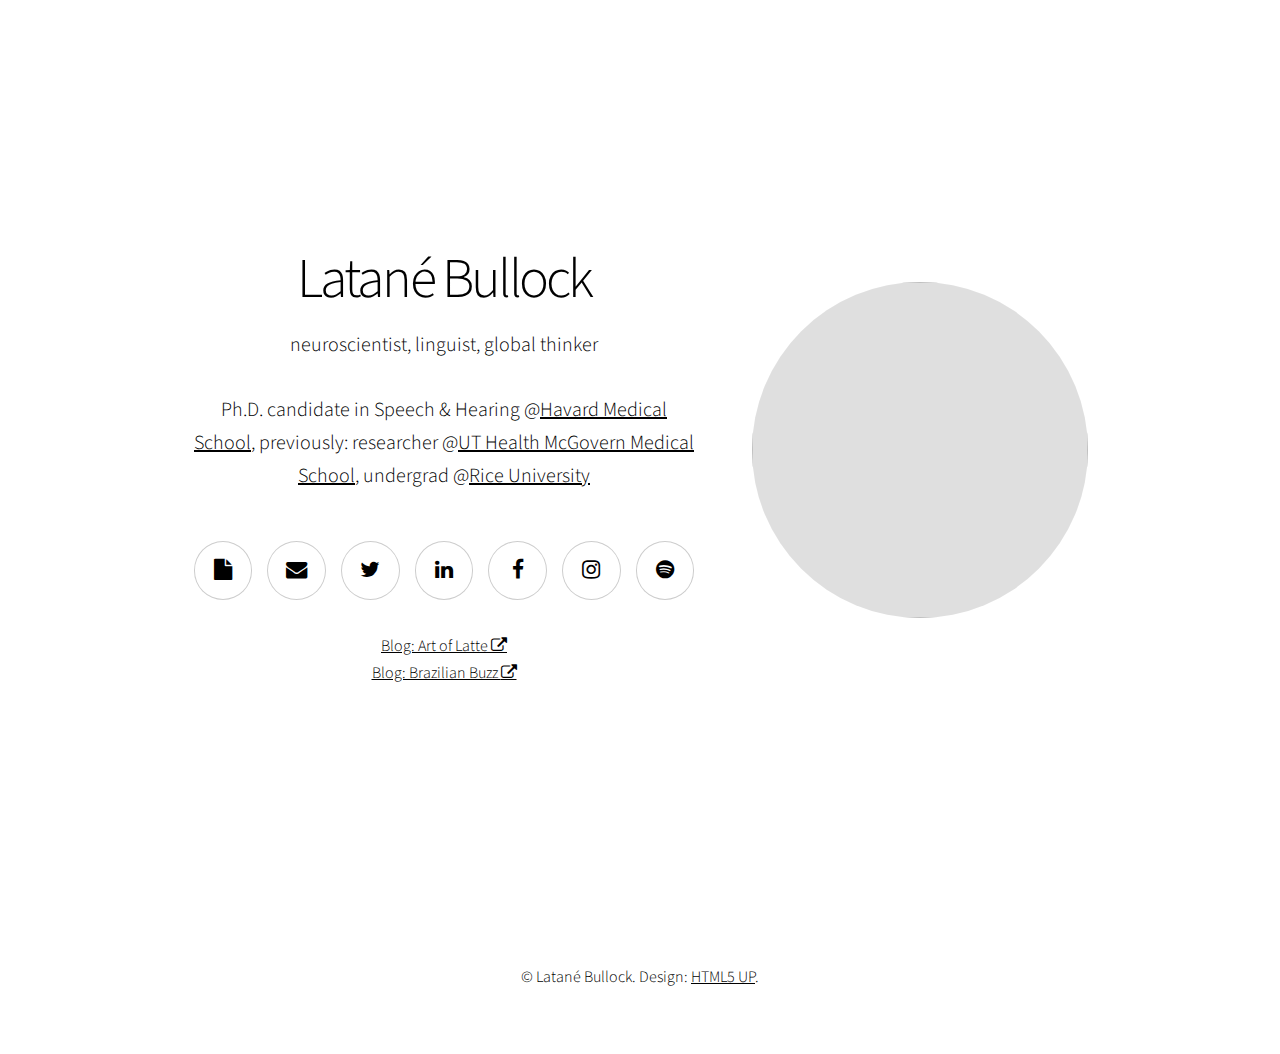
==== commit 09966f4a: "update orgs" ====
--- a/index.html
+++ b/index.html
@@ -30,15 +30,17 @@
 					<section class="banner style3 orient-left content-align-center image-position-right fullscreen onload-image-fade-in onload-content-fade-right">
 						<div class="content">
 							<h1>Latané Bullock</h1>
-							<p class="major">linguist, neuroscientist, global thinker, runner</p>
-							<p class="major">researcher @<a href="https://med.uth.edu/" target="_blank">UT Health McGovern Medical School</a>, graduate of @<a href="http://rice.edu/" target="_blank">Rice University</a> </p>
+							<p class="major">neuroscientist, linguist, global thinker</p>
+							<p class="major">Ph.D. candidate in Speech & Hearing @<a href="https://shbtphd.hms.harvard.edu/" target="_blank">Havard Medical School</a>, previously: researcher @<a href="http://www.tandonlab.org/" target="_blank">UT Health McGovern Medical School</a>, undergrad @<a href="https://eceweb.rice.edu/people/faculty" target="_blank">Rice University</a> </p>
 
 							<ul class="icons">
 								<li><a href="assets/resume.pdf" target="_blank" class="icon style2 fa-file fa-lg"><span class="label">Resume</span></a></li>
+								
+								<li><a href="mailto:latanebullock.online@gmail.com" target="_blank" class="icon style2 fa-envelope fa-lg"><span class="label">Email</span></a></li>								
+								
+								<li><a href="https://twitter.com/latanebullock" target="_blank" class="icon style2 fa-twitter fa-lg"><span class="label">Twitter</span></a></li>
 
 								<li><a href="https://www.linkedin.com/in/latanebullock/" target="_blank" class="icon style2 fa-linkedin fa-lg"><span class="label">LinkedIn</span></a></li>
-
-								<li><a href="mailto:LataneBullock@gmail.com" target="_blank" class="icon style2 fa-envelope fa-lg"><span class="label">Email</span></a></li>								
 								
 								<li><a href="https://www.facebook.com/pricelatane.bullock" target="_blank" class="icon style2 fa-facebook fa-lg"><span class="label">Facebook</span></a></li>
 
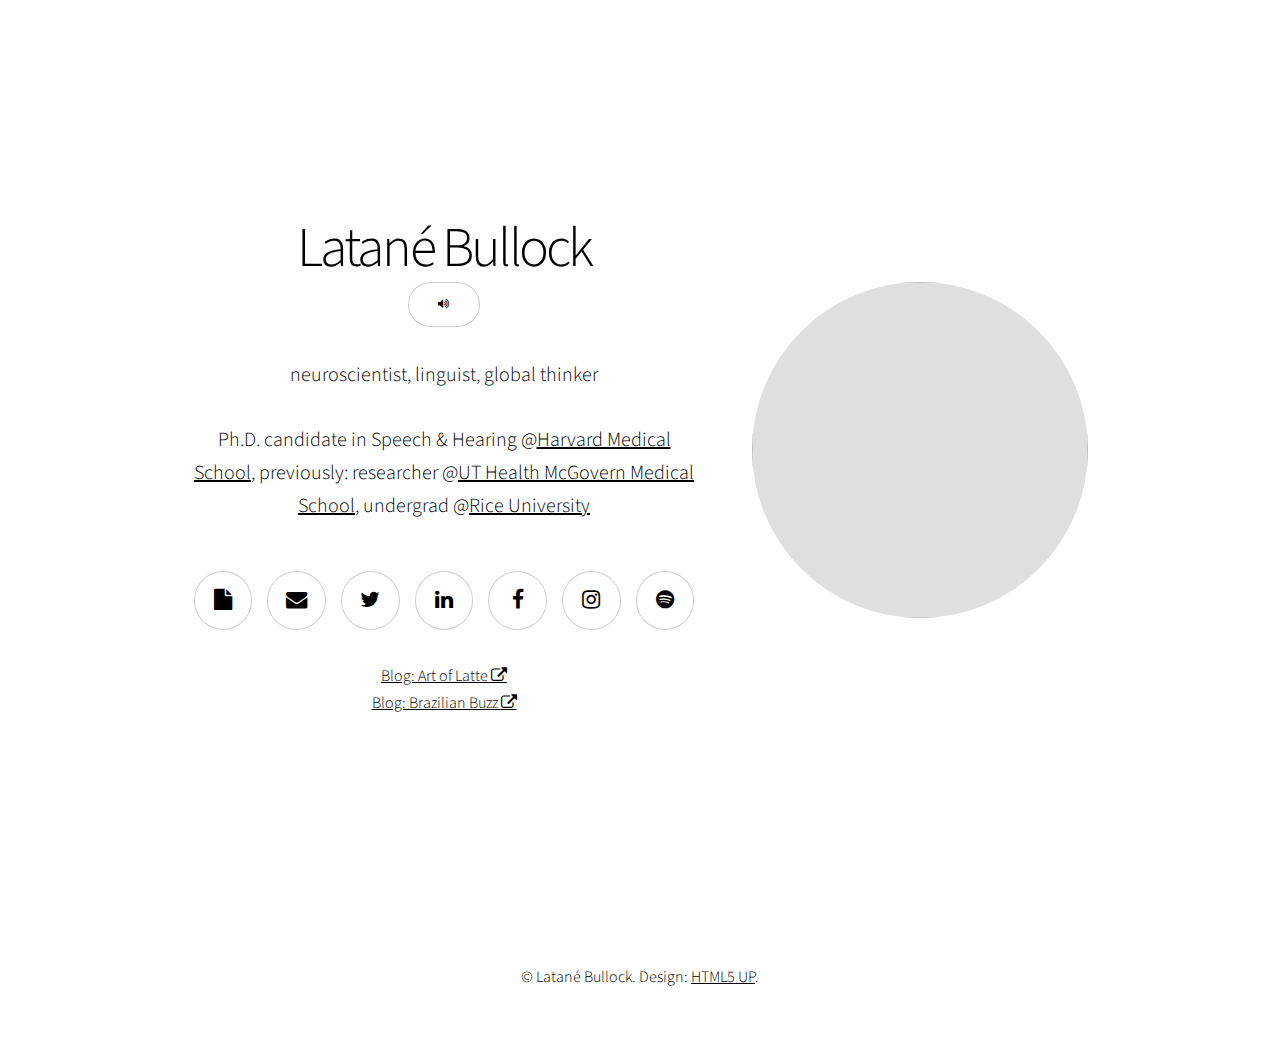
==== commit ed0f2316: "added name pronunciation" ====
--- a/index.html
+++ b/index.html
@@ -10,6 +10,8 @@
 		<meta charset="utf-8" />
 		<meta name="viewport" content="width=device-width, initial-scale=1" />
 		<link rel="stylesheet" href="assets/css/main.css" />
+		<link href="https://cdnjs.cloudflare.com/ajax/libs/font-awesome/4.7.0/css/font-awesome.min.css" rel="stylesheet">
+
 
 		<!-- Global site tag (gtag.js) - Google Analytics -->
 		<script async src="https://www.googletagmanager.com/gtag/js?id=UA-132793684-1"></script>
@@ -29,9 +31,26 @@
 				<!-- One -->
 					<section class="banner style3 orient-left content-align-center image-position-right fullscreen onload-image-fade-in onload-content-fade-right">
 						<div class="content">
-							<h1>Latané Bullock</h1>
+							<h1 style="margin-bottom: 0;">Latané Bullock 	 </h1>
+							<p class="major"><button onclick="playAudio()"><i class="fa fa-volume-up"></i></button></p>
+
+							
+							<!-- <p class="major">'lot-neh' [ˈlɑt̪̚ˌnɛ]</p>
+							https://en.wikipedia.org/wiki/International_Phonetic_Alphabet -->
+							<!-- <p class="major"><button class="play-button" onclick="playAudio()">▶️</button></p> -->
+							
+							<audio id="nameAudio" src="./assets/latane.wav"></audio>
+
+							<script>
+								function playAudio() {
+									document.getElementById('nameAudio').play();
+								}
+							</script>
+
+							<!-- <figcaption>Listen to the T-Rex:</figcaption> -->
+							
 							<p class="major">neuroscientist, linguist, global thinker</p>
-							<p class="major">Ph.D. candidate in Speech & Hearing @<a href="https://shbtphd.hms.harvard.edu/" target="_blank">Havard Medical School</a>, previously: researcher @<a href="http://www.tandonlab.org/" target="_blank">UT Health McGovern Medical School</a>, undergrad @<a href="https://eceweb.rice.edu/people/faculty" target="_blank">Rice University</a> </p>
+							<p class="major">Ph.D. candidate in Speech & Hearing @<a href="https://shbtphd.hms.harvard.edu/" target="_blank">Harvard Medical School</a>, previously: researcher @<a href="http://www.tandonlab.org/" target="_blank">UT Health McGovern Medical School</a>, undergrad @<a href="https://eceweb.rice.edu/people/faculty" target="_blank">Rice University</a> </p>
 
 							<ul class="icons">
 								<li><a href="assets/resume.pdf" target="_blank" class="icon style2 fa-file fa-lg"><span class="label">Resume</span></a></li>
@@ -59,6 +78,7 @@
 					</section>
 
 				<!-- Two -->
+				
 					<!-- <section class="wrapper style1 align-center" id="first">
 						<div class="inner">
 							<div class="content">
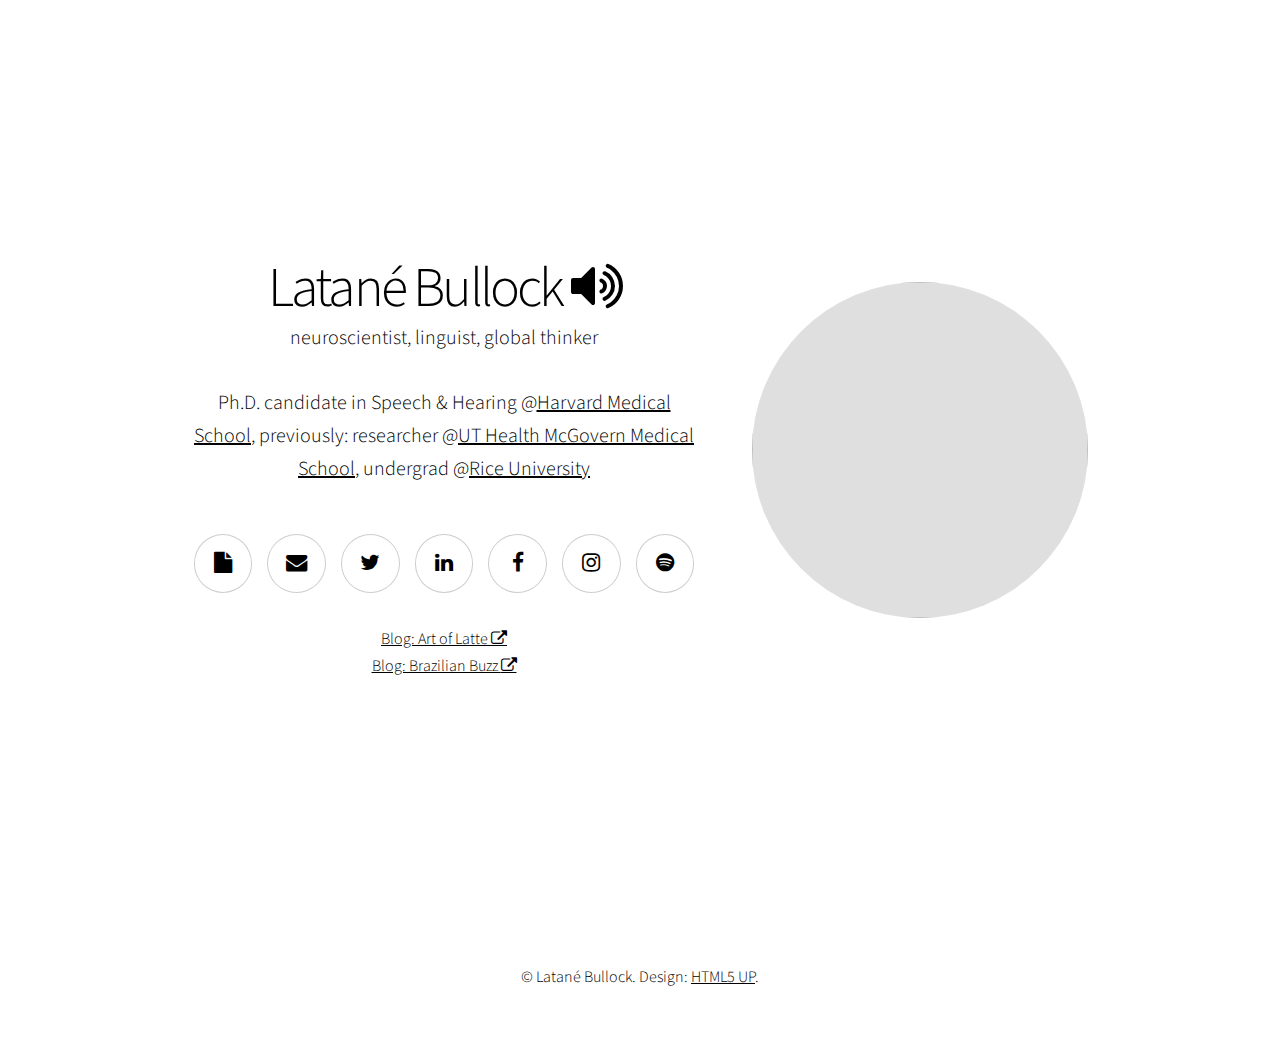
==== commit 1eb8b6b1: "sound updated" ====
--- a/index.html
+++ b/index.html
@@ -31,8 +31,11 @@
 				<!-- One -->
 					<section class="banner style3 orient-left content-align-center image-position-right fullscreen onload-image-fade-in onload-content-fade-right">
 						<div class="content">
-							<h1 style="margin-bottom: 0;">Latané Bullock 	 </h1>
-							<p class="major"><button onclick="playAudio()"><i class="fa fa-volume-up"></i></button></p>
+							<h1 style="margin-bottom: 0;">Latané Bullock <span onclick="playAudio()" style="cursor: pointer" class="icon style1 fa-volume-up fa-xs"></span> </h1>
+
+							<!-- <i class="icon style2 fa-volume-up fa-lg" onclick="playAudio()" style="cursor: pointer; margin-bottom: 2rem;"></i>	 -->
+							
+							<!-- <p class="major"><button "></i></button></p> -->
 
 							
 							<!-- <p class="major">'lot-neh' [ˈlɑt̪̚ˌnɛ]</p>
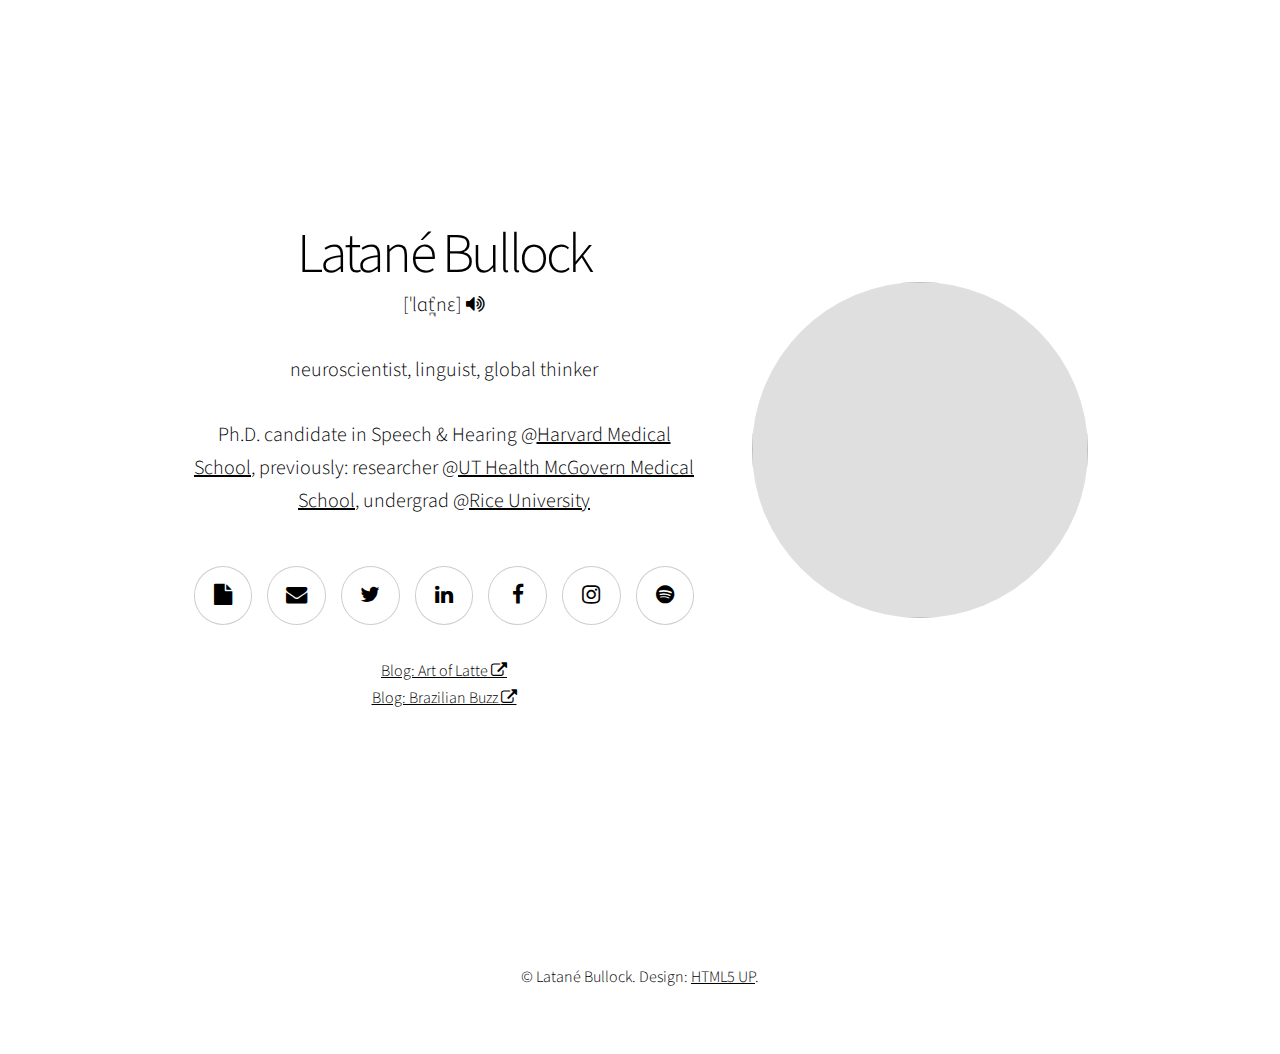
==== commit afce35bc: "sound updated with IPA" ====
--- a/index.html
+++ b/index.html
@@ -31,22 +31,22 @@
 				<!-- One -->
 					<section class="banner style3 orient-left content-align-center image-position-right fullscreen onload-image-fade-in onload-content-fade-right">
 						<div class="content">
-							<h1 style="margin-bottom: 0;">Latané Bullock <span onclick="playAudio()" style="cursor: pointer" class="icon style1 fa-volume-up fa-xs"></span> </h1>
+							<h1 style="margin-bottom: 0;">Latané Bullock  </h1>
 
 							<!-- <i class="icon style2 fa-volume-up fa-lg" onclick="playAudio()" style="cursor: pointer; margin-bottom: 2rem;"></i>	 -->
 							
 							<!-- <p class="major"><button "></i></button></p> -->
 
 							
-							<!-- <p class="major">'lot-neh' [ˈlɑt̪̚ˌnɛ]</p>
-							https://en.wikipedia.org/wiki/International_Phonetic_Alphabet -->
+							<p id="IPApronunciation" style="display: block;" class="major">[ˈlɑt̪̚ˌnɛ]      <span onclick="playAudio()" style="cursor: pointer" class="icon style1 fa-volume-up fa-xs"></span> <audio id="nameAudio" src="./assets/latane.wav"></audio></p> 
+							<!-- https://en.wikipedia.org/wiki/International_Phonetic_Alphabet -->
 							<!-- <p class="major"><button class="play-button" onclick="playAudio()">▶️</button></p> -->
 							
-							<audio id="nameAudio" src="./assets/latane.wav"></audio>
 
 							<script>
 								function playAudio() {
 									document.getElementById('nameAudio').play();
+									document.getElementById('IPApronunciation').style.display = 'block';
 								}
 							</script>
 
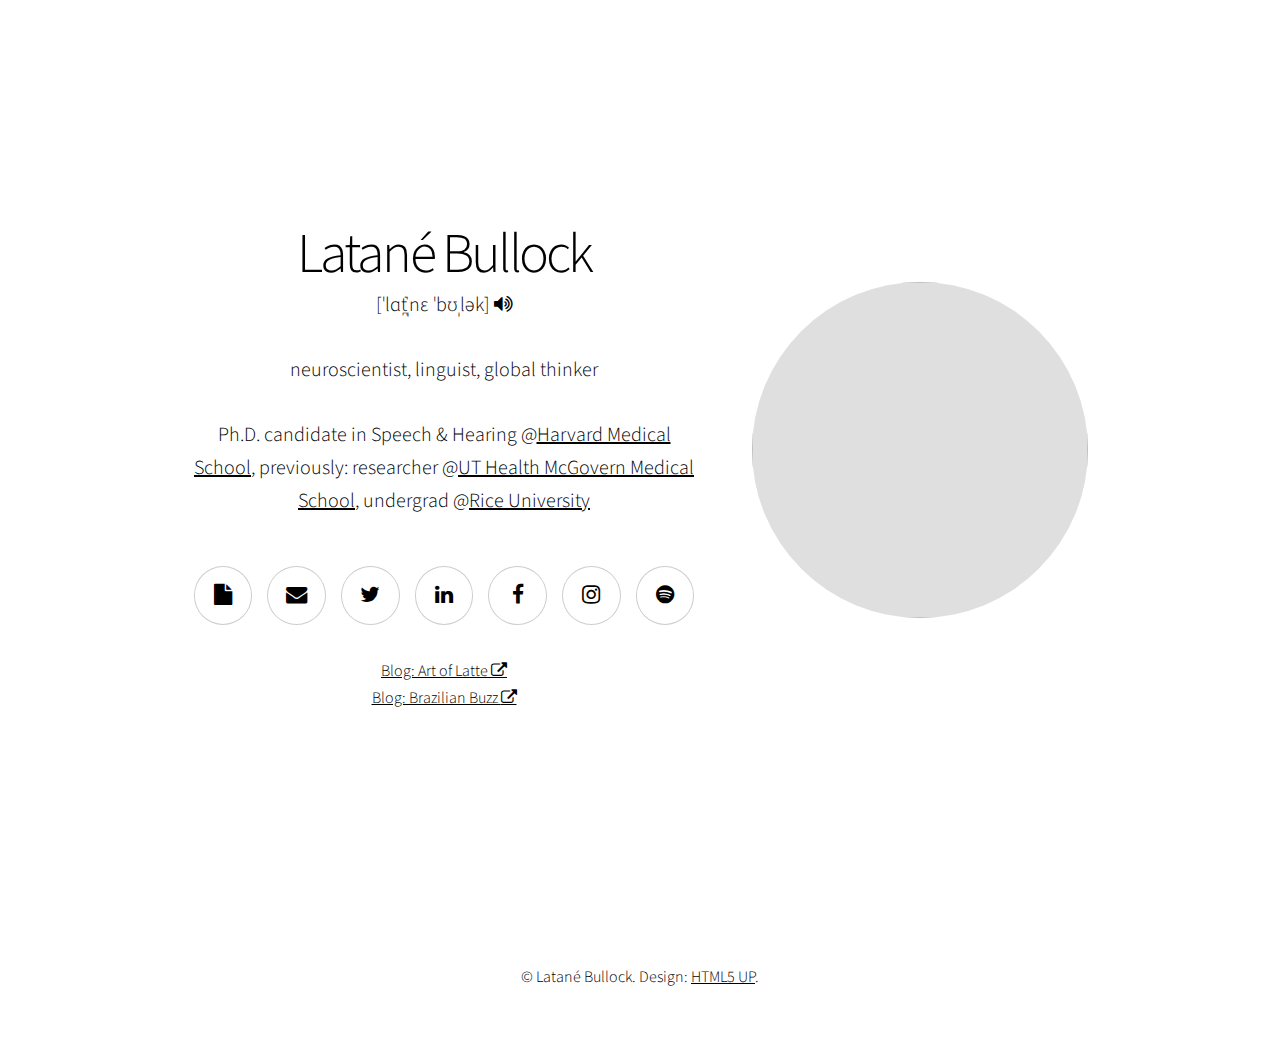
==== commit 513989e1: "ipa extended to last name" ====
--- a/index.html
+++ b/index.html
@@ -38,7 +38,7 @@
 							<!-- <p class="major"><button "></i></button></p> -->
 
 							
-							<p id="IPApronunciation" style="display: block;" class="major">[ˈlɑt̪̚ˌnɛ]      <span onclick="playAudio()" style="cursor: pointer" class="icon style1 fa-volume-up fa-xs"></span> <audio id="nameAudio" src="./assets/latane.wav"></audio></p> 
+							<p id="IPApronunciation" style="display: block;" class="major">[ˈlɑt̪̚ˌnɛ ˈbʊˌlək]      <span onclick="playAudio()" style="cursor: pointer" class="icon style1 fa-volume-up fa-xs"></span> <audio id="nameAudio" src="./assets/latane.wav"></audio></p> 
 							<!-- https://en.wikipedia.org/wiki/International_Phonetic_Alphabet -->
 							<!-- <p class="major"><button class="play-button" onclick="playAudio()">▶️</button></p> -->
 							
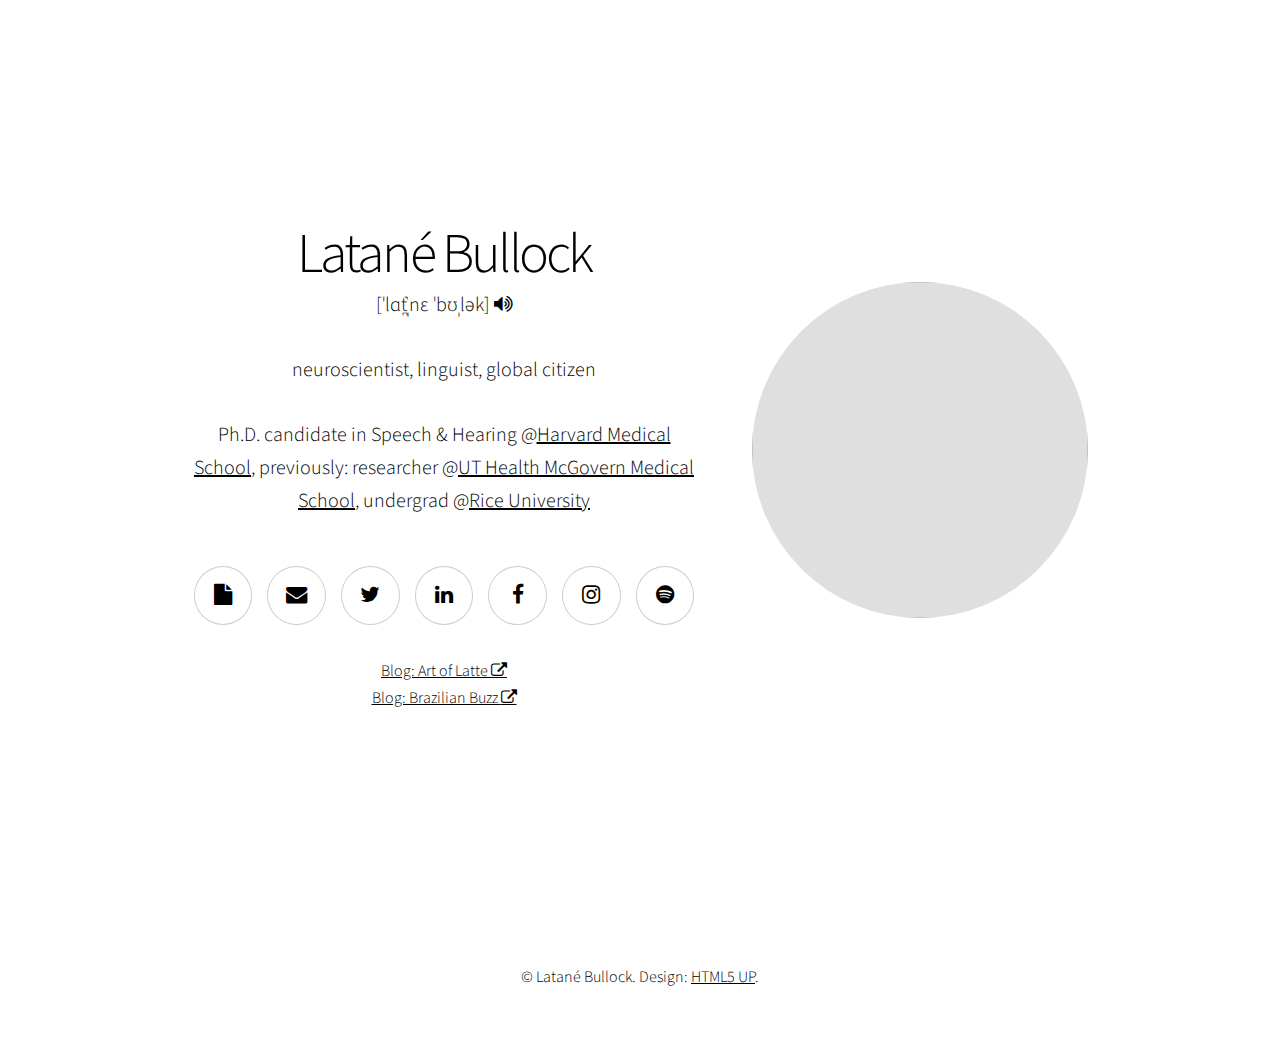
==== commit 200610b8: "tagline updated" ====
--- a/index.html
+++ b/index.html
@@ -52,7 +52,7 @@
 
 							<!-- <figcaption>Listen to the T-Rex:</figcaption> -->
 							
-							<p class="major">neuroscientist, linguist, global thinker</p>
+							<p class="major">neuroscientist, linguist, global citizen</p>
 							<p class="major">Ph.D. candidate in Speech & Hearing @<a href="https://shbtphd.hms.harvard.edu/" target="_blank">Harvard Medical School</a>, previously: researcher @<a href="http://www.tandonlab.org/" target="_blank">UT Health McGovern Medical School</a>, undergrad @<a href="https://eceweb.rice.edu/people/faculty" target="_blank">Rice University</a> </p>
 
 							<ul class="icons">
